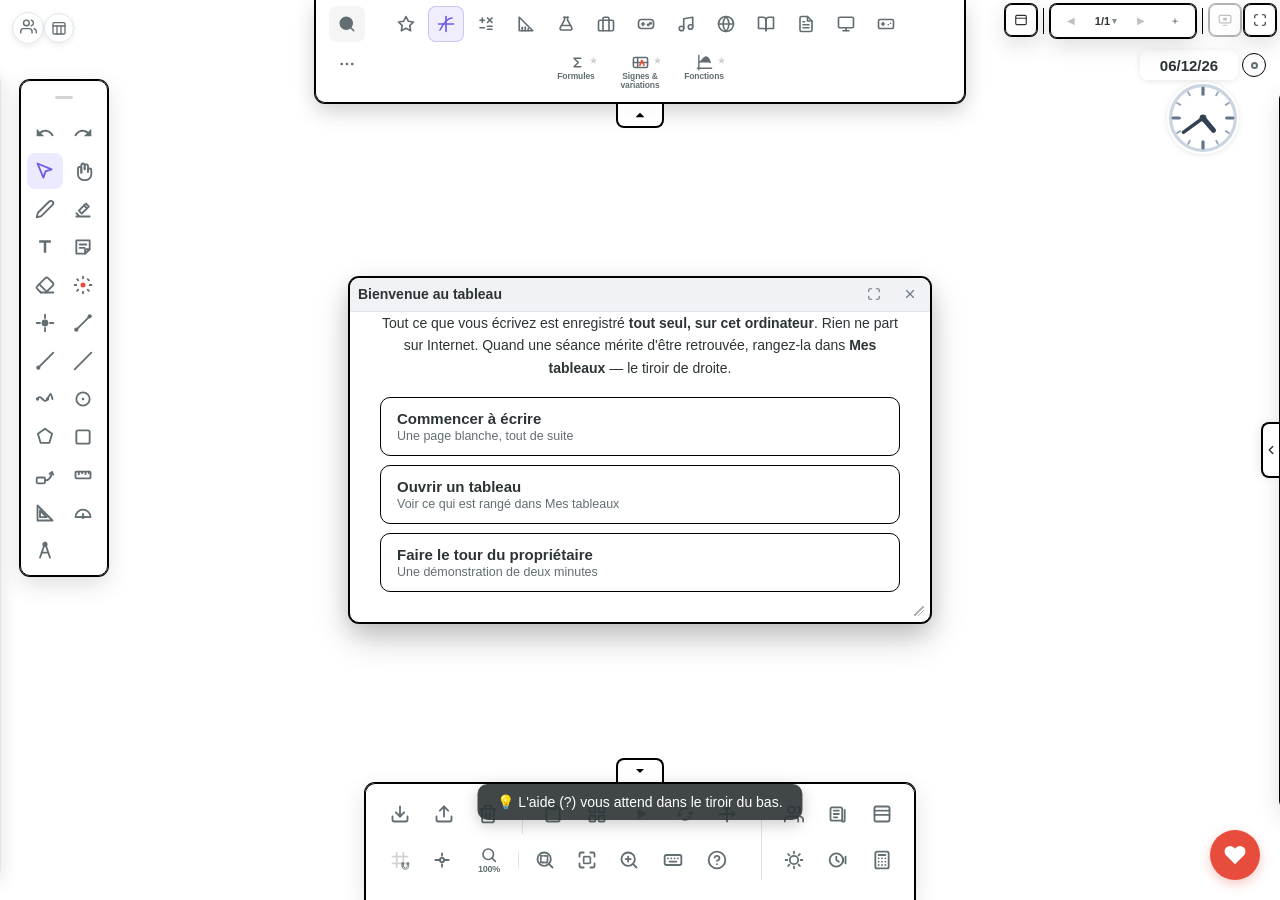
==== index.html @ 76efc984 "Ça déborde : la boîte s'élargit, les cartes rentrent, les fractions sortent de l'arc « Ça déborde, p" ====
<!DOCTYPE html>
<html lang="fr">

<head>
    <meta charset="UTF-8">
    <!-- CETTE PAGE-CI NE SE GARDE PAS EN CACHE.
         « Le lecteur de dictée a deux étages » — il ne les avait plus depuis
         des heures, mais le navigateur servait une page d'avant. Tout le
         dépôt est protégé par des numéros de version — « style.css?v=264 »,
         « script.js?v=468 » — et ces numéros sont écrits DANS CETTE PAGE.
         Gardée en cache, elle réclame les anciens fichiers : le mécanisme
         entier ne sert alors à rien, et l'on croit un correctif absent quand
         il est simplement pas encore reçu. La page se revalide donc à chaque
         ouverture ; ce qu'elle nomme, lui, se garde tant que son numéro ne
         bouge pas. -->
    <meta http-equiv="Cache-Control" content="no-cache, must-revalidate">
    <meta http-equiv="Pragma" content="no-cache">
    <meta name="viewport" content="width=device-width, initial-scale=1.0">
    <title>Au Tableau</title>

    <!-- MATHJAX N'EST PLUS CHARGÉ D'EMBLÉE. Il pèse 2,1 Mo à lui seul, sur les
         8,2 Mo du démarrage, et la plupart des séances ne composent jamais la
         moindre formule. Il se charge à la première formule rencontrée — voir
         `chargerMathJax()` dans script.js. Les polices, elles, restent
         déclarées ici : ouverte depuis un dossier, la page ne saurait pas les
         retrouver toute seule. -->
    <script src="./lib/jspdf/jspdf.umd.min.js?v=1"></script>
    <script src="./lib/pdf-lib/pdf-lib.min.js?v=1"></script>
    <script>window.jsPDF = window.jspdf.jsPDF;</script>
    <script src="./lib/pdfjs/pdf.min.js?v=1"></script>
    <script src="./lib/pdfjs/pdf.worker.embedded.js?v=1"></script>
    <script>
        window.getPdfWorkerUrl = function () {
            if (!window._pdfWorkerBlobUrl && window.PDF_WORKER_SOURCE) {
                const blob = new Blob([window.PDF_WORKER_SOURCE], { type: 'application/javascript' });
                window._pdfWorkerBlobUrl = URL.createObjectURL(blob);
            }
            return window._pdfWorkerBlobUrl;
        };
        pdfjsLib.GlobalWorkerOptions.workerSrc = window.getPdfWorkerUrl();
    </script>
    <script src="./lib/svg2pdf/svg2pdf.umd.min.js?v=1"></script>
    <script src="./lib/localforage/localforage.min.js?v=1"></script>
    <script src="./lib/qrcode/qrcode.min.js?v=1"></script>
    <script src="./lib/fonts/nunito-base64.js?v=1"></script>
    <link rel="stylesheet" href="style.css?v=264">

    <!-- S'INSTALLER, POUR OUVRIR LES PDF DEPUIS WINDOWS.
         « Comment faire pour ouvrir un PDF par défaut avec Au Tableau, ou le
         rajouter dans le contextuel sous Windows ? » Windows n'associe un type
         de fichier qu'à un programme installé : une page web n'a rien à quoi
         s'accrocher. Le manifeste en fait une application installable, et sa
         clé « file_handlers » la met dans « Ouvrir avec ». -->
    <link rel="manifest" href="manifest.webmanifest?v=1">
    <link rel="icon" type="image/png" sizes="32x32" href="icones/icone-32.png?v=1">
    <link rel="icon" type="image/png" sizes="192x192" href="icones/icone-192.png?v=1">
    <link rel="apple-touch-icon" href="icones/icone-192.png?v=1">
    <meta name="theme-color" content="#6c5ce7">
</head>

<body>
    <!-- CONTENEUR DES POST-ITS HTML FLOTTANTS -->
    <div id="html-postits-container"></div>

    <canvas id="board" class="cursor-pointer"></canvas>
    <div id="evol-studio-ui" style="display:none; position:fixed; z-index:9999;">
        <div class="preset-bar">
            <button onclick="addPreset('simple')">Évol. Simple</button>
            <button onclick="addPreset('successive')">Successives</button>
            <button onclick="addPreset('reciproque')">+ Réciproque</button>
        </div>

        <div id="step-by-step-canvas" style="display:flex; align-items:center;">
        </div>
    </div>
    <div id="text-toolbar" class="toolbar" style="display: none;">

        <!-- ==========================================================
             DEUX PORTES VISIBLES, EN PLUS DE CELLES QU'ON DEVINE

             « Je trouve que l'édition n'est pas des plus pratiques pour ce qui
             est du texte. » Mesuré : sur un bloc tenu, quinze commandes
             paraissaient, et PAS UNE ne disait comment entrer dedans. La seule
             porte était un double-clic que rien n'annonçait — et pour sortir,
             Échap, sur un tableau qui n'a pas de clavier.

             Le double-clic reste : « un double-clic pour valider sur ordi,
             c'est courant », et c'est juste — Figma, PowerPoint et Canva font
             tous cela. Ces deux boutons ne le remplacent pas, ils s'ajoutent à
             côté, exactement comme « Modifier » s'est ajouté aux vignettes de
             plugins sans leur retirer le double-clic. Au doigt, sur un TBI,
             deux tapes rapprochées ratent souvent ; et Échap n'existe pas.
             ========================================================== -->
        <button class="btn" id="tt-modifier" type="button"
            data-tooltip="Modifier ce texte (double-clic sur le bloc)"><svg viewBox="0 0 24 24" width="17"
                height="17" fill="none" stroke="currentColor" stroke-width="1.9" stroke-linecap="round"
                stroke-linejoin="round">
                <path d="M4 20.5h4.5L20 9a2.5 2.5 0 0 0-3.5-3.5L5 17v3.5z" />
                <path d="M14.5 7L17 9.5" />
            </svg><span>Modifier</span></button>
        <button class="btn" id="tt-termine" type="button"
            data-tooltip="Terminer la saisie (Échap)"><svg viewBox="0 0 24 24" width="17" height="17"
                fill="none" stroke="currentColor" stroke-width="2.2" stroke-linecap="round"
                stroke-linejoin="round">
                <polyline points="4 12.5 9.5 18 20 6.5" />
            </svg><span>Terminé</span></button>

        <!-- Rangée principale : seulement l'essentiel, le reste est dans des tiroirs -->
        <button class="btn tt-tab" data-panel="para" title="Style de paragraphe">¶</button>

        <button class="btn btn-format" data-command="bold" title="Gras"><svg
                xmlns="http://www.w3.org/2000/svg" viewBox="0 0 24 24" width="16" height="16" stroke="currentColor"
                stroke-width="2" fill="none">
                <path d="M6 4h8a4 4 0 0 1 4 4 4 4 0 0 1-4 4H6z"></path>
                <path d="M6 12h9a4 4 0 0 1 4 4 4 4 0 0 1-4 4H6z"></path>
            </svg></button>
        <button class="btn btn-format" data-command="italic" title="Italique"><svg
                xmlns="http://www.w3.org/2000/svg" viewBox="0 0 24 24" width="18" height="18" stroke="currentColor"
                stroke-width="2" fill="none">
                <line x1="19" y1="4" x2="10" y2="4"></line>
                <line x1="14" y1="20" x2="5" y2="20"></line>
                <line x1="15" y1="4" x2="9" y2="20"></line>
            </svg></button>
        <button class="btn btn-format" data-command="underline" title="Souligné"><svg
                xmlns="http://www.w3.org/2000/svg" viewBox="0 0 24 24" width="18" height="18" stroke="currentColor"
                stroke-width="2" fill="none">
                <path d="M6 3v7a6 6 0 0 0 6 6 6 6 0 0 0 6-6V3"></path>
                <line x1="4" y1="21" x2="20" y2="21"></line>
            </svg></button>

        <button class="btn tt-tab" data-panel="list" title="Listes"><svg xmlns="http://www.w3.org/2000/svg"
                viewBox="0 0 24 24" width="16" height="16" stroke="currentColor" stroke-width="2" fill="none"
                stroke-linecap="round">
                <circle cx="4" cy="6" r="1.4" fill="currentColor" stroke="none"></circle>
                <circle cx="4" cy="12" r="1.4" fill="currentColor" stroke="none"></circle>
                <circle cx="4" cy="18" r="1.4" fill="currentColor" stroke="none"></circle>
                <line x1="9" y1="6" x2="21" y2="6"></line>
                <line x1="9" y1="12" x2="21" y2="12"></line>
                <line x1="9" y1="18" x2="21" y2="18"></line>
            </svg></button>

        <button class="btn tt-tab" data-panel="align" title="Alignement"><svg xmlns="http://www.w3.org/2000/svg"
                viewBox="0 0 24 24" width="16" height="16" stroke="currentColor" stroke-width="2" fill="none">
                <line x1="17" y1="10" x2="3" y2="10"></line>
                <line x1="21" y1="6" x2="3" y2="6"></line>
                <line x1="21" y1="14" x2="3" y2="14"></line>
                <line x1="17" y1="18" x2="3" y2="18"></line>
            </svg></button>

        <button class="btn tt-tab" data-panel="symb" title="Symboles : × ÷ ≠ ≤ « » …">Ω</button>

        <button class="btn tt-tab" data-panel="size" title="Taille, police, interligne">A<span
                class="tt-size-badge" id="text-size-display">24</span></button>

        <button class="btn tt-tab tt-tab-color" data-panel="color" title="Couleur"><span id="tt-color-dot"></span></button>

        <!-- OÙ VIT CETTE BARRE. « C'est super pénible d'avoir la barre de style
             qui suit le texte, et ça manque de cohérence avec le reste. » Elle
             se pose donc dans la barre du haut, avec tous les autres réglages,
             et ce bouton la rend au texte pour qui préférait l'avoir sous la
             main. Le choix est retenu d'une séance à l'autre. -->
        <button class="btn" id="tt-ancrer" title="Rendre la barre au texte : elle le suivra"><svg
                xmlns="http://www.w3.org/2000/svg" viewBox="0 0 24 24" width="17" height="17" fill="none"
                stroke="currentColor" stroke-width="2" stroke-linecap="round" stroke-linejoin="round"
                id="tt-ancrer-icone">
                <rect x="3" y="3" width="18" height="5" rx="1.5" />
                <path d="M12 12v8M9 17l3 3 3-3" />
            </svg></button>

        <!-- Tiroirs -->
        <div class="tt-panel" data-panel="para">
            <button class="btn tt-wide" data-block="p">Corps</button>
            <button class="btn tt-wide" data-block="h1" style="font-size:17px; font-weight:bold;">Titre</button>
            <button class="btn tt-wide" data-block="h2" style="font-size:14px; font-weight:bold;">Sous-titre</button>
        </div>

        <div class="tt-panel" data-panel="list">
            <button class="btn btn-list tt-wide" data-list="insertUnorderedList">• Puces</button>
            <button class="btn btn-list tt-wide" data-list="insertOrderedList">1. Numéros</button>
        </div>

        <div class="tt-panel" data-panel="align">
            <button class="btn btn-align" data-align="left" title="À gauche"><svg
                    xmlns="http://www.w3.org/2000/svg" viewBox="0 0 24 24" width="18" height="18" stroke="currentColor"
                    stroke-width="2" fill="none">
                    <line x1="17" y1="10" x2="3" y2="10"></line>
                    <line x1="21" y1="6" x2="3" y2="6"></line>
                    <line x1="21" y1="14" x2="3" y2="14"></line>
                    <line x1="17" y1="18" x2="3" y2="18"></line>
                </svg></button>
            <button class="btn btn-align" data-align="center" title="Centrer"><svg
                    xmlns="http://www.w3.org/2000/svg" viewBox="0 0 24 24" width="18" height="18" stroke="currentColor"
                    stroke-width="2" fill="none">
                    <line x1="18" y1="10" x2="6" y2="10"></line>
                    <line x1="21" y1="6" x2="3" y2="6"></line>
                    <line x1="21" y1="14" x2="3" y2="14"></line>
                    <line x1="18" y1="18" x2="6" y2="18"></line>
                </svg></button>
            <button class="btn btn-align" data-align="right" title="À droite"><svg
                    xmlns="http://www.w3.org/2000/svg" viewBox="0 0 24 24" width="18" height="18" stroke="currentColor"
                    stroke-width="2" fill="none">
                    <line x1="21" y1="10" x2="7" y2="10"></line>
                    <line x1="21" y1="6" x2="3" y2="6"></line>
                    <line x1="21" y1="14" x2="3" y2="14"></line>
                    <line x1="21" y1="18" x2="7" y2="18"></line>
                </svg></button>
            <!-- JUSTIFIER. « Il faut utiliser celle du haut, en rajoutant la
                 justification. » Les trois alignements existaient ; le
                 quatrième, celui qui donne un bloc à bords droits, manquait.
                 Il ne tire que les lignes qui se replient : la dernière ligne
                 d'un paragraphe reste ferrée à gauche, comme dans un livre. -->
            <button class="btn btn-align" data-align="justify" title="Justifier"><svg
                    xmlns="http://www.w3.org/2000/svg" viewBox="0 0 24 24" width="18" height="18" stroke="currentColor"
                    stroke-width="2" fill="none">
                    <line x1="21" y1="6" x2="3" y2="6"></line>
                    <line x1="21" y1="10" x2="3" y2="10"></line>
                    <line x1="21" y1="14" x2="3" y2="14"></line>
                    <line x1="15" y1="18" x2="3" y2="18"></line>
                </svg></button>
            <button class="btn" id="btn-text-snap" title="Aimant : aligner sur la grille">🧲</button>
        </div>

        <!-- Les caractères que le clavier ne donne pas : le vrai signe « fois »
             (×, et non la lettre x ni l'astérisque) et le vrai « divisé » (÷),
             puis ce qui revient tous les jours en français et en maths. -->
        <div class="tt-panel tt-symboles" data-panel="symb">
            <div class="tt-symb-titre">Calcul</div>
            <div class="tt-symb-grille">
                <button class="btn tt-symb" data-symbole="×" title="Multiplié">×</button>
                <button class="btn tt-symb" data-symbole="÷" title="Divisé">÷</button>
                <button class="btn tt-symb" data-symbole="±" title="Plus ou moins">±</button>
                <button class="btn tt-symb" data-symbole="≠" title="Différent de">≠</button>
                <button class="btn tt-symb" data-symbole="≈" title="Environ égal">≈</button>
                <button class="btn tt-symb" data-symbole="≤" title="Inférieur ou égal">≤</button>
                <button class="btn tt-symb" data-symbole="≥" title="Supérieur ou égal">≥</button>
                <button class="btn tt-symb" data-symbole="°" title="Degré">°</button>
                <button class="btn tt-symb" data-symbole="²" title="Au carré">²</button>
                <button class="btn tt-symb" data-symbole="³" title="Au cube">³</button>
                <button class="btn tt-symb" data-symbole="½" title="Un demi">½</button>
                <button class="btn tt-symb" data-symbole="¼" title="Un quart">¼</button>
                <button class="btn tt-symb" data-symbole="¾" title="Trois quarts">¾</button>
                <button class="btn tt-symb" data-symbole="√" title="Racine carrée">√</button>
                <button class="btn tt-symb" data-symbole="π" title="Pi">π</button>
                <button class="btn tt-symb" data-symbole="∞" title="Infini">∞</button>
                <button class="btn tt-symb" data-symbole="∈" title="Appartient à">∈</button>
                <!-- « Il manque le symbole n'appartient pas dans les caractères
                     spéciaux. » Il était le seul de la grille à n'avoir pas son
                     contraire : ≠ répond à =, ≤ et ≥ se font face, et ∈ restait
                     seul. Barré, il se tape encore moins qu'il ne s'écrit. -->
                <button class="btn tt-symb" data-symbole="∉" title="N'appartient pas">∉</button>
                <!-- LES ENSEMBLES AU COMPLET, puisqu'on y est. L'inclusion et
                     l'union arrivent au lycée, l'appartenance et les ensembles
                     de nombres dès la sixième — mais le tiroir sert aux deux,
                     et un symbole absent est un symbole qu'on va chercher
                     ailleurs. ⊄ accompagne ⊂ comme ∉ accompagne ∈. -->
                <button class="btn tt-symb" data-symbole="⊂" title="Inclus dans">⊂</button>
                <button class="btn tt-symb" data-symbole="⊄" title="N'est pas inclus dans">⊄</button>
                <button class="btn tt-symb" data-symbole="∪" title="Union">∪</button>
                <button class="btn tt-symb" data-symbole="∩" title="Intersection">∩</button>
                <button class="btn tt-symb" data-symbole="∅" title="Ensemble vide">∅</button>
                <button class="btn tt-symb" data-symbole="ℕ" title="Entiers naturels">ℕ</button>
                <button class="btn tt-symb" data-symbole="ℤ" title="Entiers relatifs">ℤ</button>
                <button class="btn tt-symb" data-symbole="𝔻" title="Nombres décimaux">𝔻</button>
                <button class="btn tt-symb" data-symbole="ℚ" title="Nombres rationnels">ℚ</button>
                <button class="btn tt-symb" data-symbole="ℝ" title="Nombres réels">ℝ</button>
                <button class="btn tt-symb" data-symbole="→" title="Flèche">→</button>
                <button class="btn tt-symb" data-symbole="⇒" title="Implique">⇒</button>
            </div>
            <div class="tt-symb-titre">Français</div>
            <div class="tt-symb-grille">
                <button class="btn tt-symb" data-symbole="«&nbsp;" title="Guillemet ouvrant">«</button>
                <button class="btn tt-symb" data-symbole="&nbsp;»" title="Guillemet fermant">»</button>
                <button class="btn tt-symb" data-symbole="…" title="Points de suspension">…</button>
                <button class="btn tt-symb" data-symbole="—" title="Tiret cadratin">—</button>
                <button class="btn tt-symb" data-symbole="’" title="Apostrophe courbe">’</button>
                <button class="btn tt-symb" data-symbole="œ" title="e dans l'o">œ</button>
                <button class="btn tt-symb" data-symbole="Œ" title="E dans l'O">Œ</button>
                <button class="btn tt-symb" data-symbole="æ" title="e dans l'a">æ</button>
                <button class="btn tt-symb" data-symbole="É" title="E accent aigu">É</button>
                <button class="btn tt-symb" data-symbole="È" title="E accent grave">È</button>
                <button class="btn tt-symb" data-symbole="Ê" title="E accent circonflexe">Ê</button>
                <button class="btn tt-symb" data-symbole="À" title="A accent grave">À</button>
                <button class="btn tt-symb" data-symbole="Ù" title="U accent grave">Ù</button>
                <button class="btn tt-symb" data-symbole="Ç" title="C cédille">Ç</button>
                <button class="btn tt-symb" data-symbole="€" title="Euro">€</button>
                <button class="btn tt-symb" data-symbole="✓" title="Juste">✓</button>
                <button class="btn tt-symb" data-symbole="✗" title="Faux">✗</button>
                <button class="btn tt-symb" data-symbole="•" title="Puce">•</button>
                <button class="btn tt-symb" data-symbole="★" title="Étoile">★</button>
                <button class="btn tt-symb" data-symbole="☞" title="Attention">☞</button>
            </div>
        </div>

        <div class="tt-panel" data-panel="size">
            <!-- LA TAILLE NE SE RÈGLE JAMAIS À DEUX ENDROITS À LA FOIS. Sur un
                 bloc posé, c'est la réglette de la barre de style qui la
                 porte — un seul geste, sans ouvrir de tiroir —, et cette
                 rangée-ci s'efface ; pendant la frappe, c'est l'inverse, la
                 réglette s'en va et cette rangée reste. Voir « ctx-bloc » et
                 « ctx-saisie » dans style.css. -->
            <!-- DES RÉGLETTES, ET LA VALEUR ÉDITABLE À CÔTÉ. « J'aimerais
                 bien des sliders avec à côté la valeur qu'on peut éditer. »
                 Les deux « − » et « + » demandaient un clic par point : passer
                 de 24 à 60 en faisait trente-six. La réglette couvre la course
                 d'un geste, et le nombre reçoit la valeur exacte — y compris
                 au-delà de la course, ce qu'aucune réglette ne permet. -->
            <div class="tt-row tt-row-taille"><span class="tt-label">Taille</span>
                <input type="range" class="tt-reglette" id="tt-taille" min="6" max="120" step="1"
                    value="24" aria-label="Taille du texte">
                <input type="number" class="slider-num" id="text-size-display-2" min="4" max="400"
                    step="1" value="24" title="Taille du texte, en points"
                    aria-label="Taille du texte, en points">
            </div>
            <div class="tt-row"><span class="tt-label">Interligne</span>
                <input type="range" class="tt-reglette" id="tt-interligne" min="10" max="150" step="1"
                    value="29" aria-label="Interligne">
                <input type="number" class="slider-num" id="text-lh-display" min="10" max="150"
                    step="1" value="29" title="Interligne, en points" aria-label="Interligne">
            </div>
            <!-- LES POLICES SE MONTRENT. Un seul bouton « Aa » faisait défiler
                 les quatre à l'aveugle : rien ne disait qu'il y avait une
                 chasse fixe — celle qui aligne les chiffres en colonnes d'une
                 ligne à l'autre. Chaque police porte donc son nom, écrit dans
                 sa propre lettre, et celle qui sert est marquée. La famille
                 vit dans « data-police » et nulle part ailleurs : le script
                 en habille le bouton au démarrage. -->
            <div class="tt-row"><span class="tt-label">Police</span></div>
            <div class="tt-polices">
                <button class="btn tt-police" data-police="sans-serif">Bâton</button>
                <button class="btn tt-police" data-police="serif">Livre</button>
                <button class="btn tt-police" data-police="monospace"
                    data-tooltip="Chasse fixe : les chiffres s'alignent d'une ligne à l'autre">Chasse fixe</button>
                <button class="btn tt-police" data-police="'Comic Sans MS', cursive">Comic</button>
            </div>
        </div>

        <div class="tt-panel" data-panel="color">
            <!-- LE CHAMP RESTE VISIBLE POUR LE NAVIGATEUR. « Le multicolore est sur la
                 gauche » : caché par un « display: none », il n'avait plus de boîte,
                 et le navigateur posait son nuancier à l'origine de la fenêtre. Il
                 est déplacé DANS la roulette par « construireLesCouleursDuTexte »,
                 où la feuille de style l'étale, transparent, sur toute la pastille. -->
            <input type="color" id="text-color-picker" title="Couleur">
        </div>
    </div>
    </div>

    <!-- PAS DE « Tapez ici ». Le curseur qui clignote suffit a dire ou l'on
         ecrit, et sur un polycopie ce texte fantome se posait en travers de
         la page, parfois enorme quand on avait zoome. -->
    <div id="wysiwyg-text" contenteditable="true" spellcheck="false"></div>

    <!-- Barre du document : elle se pose SOUS le cadre de l'image ou du PDF
         sélectionné et le suit. Elle sépare les deux gestes qui se marchent
         dessus : régler le cadre, ou faire coulisser la page à l'intérieur.
         Les flèches n'apparaissent que pour un PDF feuilletable. -->
    <!-- La barre du document est un meuble à part : « bar-document », plus
         bas. Elle avait fusionné avec la barre de style, et choisir le crayon
         pendant qu'on tenait un polycopié y déversait tous les réglages du
         crayon par-dessus les pages, le plein écran et le découpage. Deux
         meubles, deux propos — et celui du document seul se met debout. -->

    <!-- Le volet du document : les pages en vignettes, et la recherche dans
         leur texte. Les deux répondent à la même question — « où est-ce ? » —
         alors ils partagent une liste : chercher ne fait que la filtrer. -->
    <div id="doc-volet">
        <div class="dv-tete">
            <strong id="dv-nom">Document</strong>
            <button id="dv-fermer" data-tooltip="Fermer le volet">✕</button>
        </div>
        <input type="search" id="dv-chercher" placeholder="Chercher dans le document…">
        <!-- LES REGLAGES DE LA PAGE VIVENT ICI, et non plus dans la barre.
             Ils s'y trouvaient tous en meme temps, sans un mot pour les
             nommer : dix-sept commandes pour un document, dont on n'en touche
             que quatre en cours. Ici ils ont leur nom, et la barre respire. -->
        <div id="dv-reglages">
            <div class="dv-titre">Réglages de la page</div>
            <button class="dv-reglage" id="dv-rogner">
                <svg viewBox="0 0 24 24" width="16" height="16" fill="none" stroke="currentColor" stroke-width="2"
                    stroke-linecap="round">
                    <path d="M6 2v14a2 2 0 0 0 2 2h14" />
                    <path d="M2 6h14a2 2 0 0 1 2 2v14" />
                </svg><span>Rogner la page</span></button>
            <button class="dv-reglage" id="dv-entiere">
                <svg viewBox="0 0 24 24" width="16" height="16" fill="none" stroke="currentColor" stroke-width="2"
                    stroke-linecap="round" stroke-linejoin="round">
                    <rect x="4" y="4" width="16" height="16" rx="2" />
                    <path d="M9 9L4 4M15 9l5-5M9 15l-5 5M15 15l5 5" />
                </svg><span>Montrer la page entière</span></button>
            <button class="dv-reglage" id="dv-proportions">
                <svg viewBox="0 0 24 24" width="16" height="16" fill="none" stroke="currentColor" stroke-width="2"
                    stroke-linecap="round" stroke-linejoin="round">
                    <rect x="3" y="5.5" width="18" height="13" rx="2" />
                    <path d="M8.5 15.5l7-5" />
                    <path d="M12.6 10.5h2.9v2.9" /><path d="M11.4 15.5H8.5v-2.9" />
                </svg><span>Garder les proportions</span></button>
            <button class="dv-reglage" id="dv-grille">
                <svg viewBox="0 0 24 24" width="16" height="16" fill="none" stroke="currentColor" stroke-width="1.6">
                    <path d="M2 8h20M2 16h20M8 2v20M16 2v20" opacity="0.55" />
                    <rect x="6.5" y="6.5" width="11" height="11" rx="1.5" fill="currentColor" fill-opacity="0.18"
                        stroke-width="1.8" />
                </svg><span>Passer sous le quadrillage</span></button>
            <!-- LA PILE ET L'OPACITÉ ARRIVENT DE LA BARRE DE STYLE. Un document
                 tenu faisait paraître TROIS barres empilées par-dessus la page :
                 la sienne, celle du style, et le menu de l'objet. Celle du style
                 ne portait plus, pour lui, que la pile, l'opacité et le
                 presse-papiers ; elle s'efface, et ce qui sert vraiment est ici,
                 avec un nom, dans la fiche de la page. -->
            <button class="dv-reglage" id="dv-devant">
                <svg viewBox="0 0 24 24" width="16" height="16" fill="none" stroke="currentColor" stroke-width="1.8"
                    stroke-linecap="round" stroke-linejoin="round">
                    <rect x="3" y="9" width="12" height="12" rx="2" opacity="0.45" />
                    <rect x="9" y="3" width="12" height="12" rx="2" fill="currentColor" fill-opacity="0.18" />
                </svg><span>Mettre devant</span></button>
            <button class="dv-reglage" id="dv-derriere">
                <svg viewBox="0 0 24 24" width="16" height="16" fill="none" stroke="currentColor" stroke-width="1.8"
                    stroke-linecap="round" stroke-linejoin="round">
                    <rect x="9" y="3" width="12" height="12" rx="2" opacity="0.45" />
                    <rect x="3" y="9" width="12" height="12" rx="2" fill="currentColor" fill-opacity="0.18" />
                </svg><span>Mettre derrière</span></button>
            <label class="dv-reglage dv-curseur" id="dv-opacite-boite">
                <svg viewBox="0 0 24 24" width="16" height="16" fill="none" stroke="currentColor" stroke-width="1.8">
                    <circle cx="12" cy="12" r="9" />
                    <path d="M12 3a9 9 0 0 0 0 18z" fill="currentColor" fill-opacity="0.35" stroke="none" />
                </svg><span>Opacité</span>
                <input type="range" id="dv-opacite" min="0.1" max="1" step="0.05" value="1"
                    data-tooltip="Rendre la page transparente pour écrire par-dessus">
            </label>
        </div>
        <div id="dv-etat"></div>
        <div id="dv-liste"></div>
    </div>

    <div id="quick-edit-menu">
        <!-- LES GESTES DE L'OUTIL QUI A FAIT L'OBJET. Une grille de Tableau
             Studio se règle ici — une ligne de plus, une colonne de moins, la
             couleur des traits — au lieu de rouvrir une fenêtre plein écran
             pour changer une seule chose, devant la classe. Rempli à la
             sélection, vide le reste du temps. -->
        <!-- Son pendant : voir la barre du document. Celle-ci agit sur l'objet
             en tant qu'objet, quel qu'il soit.
             SANS SON NOM. « Pourquoi la barre écrit "l'objet" ? Ça n'a pas
             d'intérêt. » Les deux mots avaient été mis pour dire laquelle des
             deux barres fait quoi quand elles paraissent ensemble — mais il
             suffit que l'UNE se nomme : celle du document le dit, et celle-ci
             est l'autre. Sur un segment, où l'autre barre n'existe pas, il n'y
             avait rien à distinguer du tout. -->
        <div id="quick-plugin-actions"></div>
        <button class="btn-quick" id="btn-quick-lock" title="Verrouiller la position et l'édition">
            <svg xmlns="http://www.w3.org/2000/svg" id="icon-quick-lock" viewBox="0 0 24 24" fill="none"
                stroke="currentColor" stroke-width="2" stroke-linecap="round" stroke-linejoin="round">
                <rect x="3" y="11" width="18" height="11" rx="2" ry="2" />
                <path d="M7 11V7a5 5 0 0 1 9.9-1" />
            </svg>
        </button>



        <button class="btn-quick" id="btn-quick-duplicate" title="Dupliquer (Ctrl+D)">
            <svg xmlns="http://www.w3.org/2000/svg" viewBox="0 0 24 24" fill="none" stroke="currentColor"
                stroke-width="2" stroke-linecap="round" stroke-linejoin="round">
                <rect x="9" y="9" width="13" height="13" rx="2" ry="2" />
                <path d="M5 15H4a2 2 0 0 1-2-2V4a2 2 0 0 1 2-2h9a2 2 0 0 1 2 2v1" />
            </svg>
        </button>

        <div style="width: 1px; height: 16px; background: #dfe6e9; margin: 0 2px;"></div>

        <!-- TOURNER ET RETOURNER. Trois gestes qu'on refait vingt fois dans
             une séance : redresser une photo prise de travers, mettre une
             figure dans l'autre sens, et — en géométrie — construire le
             symétrique d'un tracé, qui est ici EXACT, puisque ce sont les
             points eux-mêmes qui se reflètent. -->
        <button class="btn-quick" id="btn-quick-rotate" title="Tourner d'un quart de tour (Maj : dans l'autre sens)">
            <svg xmlns="http://www.w3.org/2000/svg" viewBox="0 0 24 24" fill="none" stroke="currentColor"
                stroke-width="2" stroke-linecap="round" stroke-linejoin="round">
                <path d="M4 13a8 8 0 1 0 3-6.2" />
                <path d="M4 4v4h4" />
            </svg>
        </button>

        <button class="btn-quick" id="btn-quick-flip-h" title="Retourner de gauche à droite">
            <svg xmlns="http://www.w3.org/2000/svg" viewBox="0 0 24 24" fill="none" stroke="currentColor"
                stroke-width="2" stroke-linecap="round" stroke-linejoin="round">
                <path d="M12 3v18" stroke-dasharray="3 3" />
                <path d="M9 7L4 12l5 5z" />
                <path d="M15 7l5 5-5 5z" />
            </svg>
        </button>

        <button class="btn-quick" id="btn-quick-flip-v" title="Retourner de haut en bas">
            <svg xmlns="http://www.w3.org/2000/svg" viewBox="0 0 24 24" fill="none" stroke="currentColor"
                stroke-width="2" stroke-linecap="round" stroke-linejoin="round">
                <path d="M3 12h18" stroke-dasharray="3 3" />
                <path d="M7 9L12 4l5 5z" />
                <path d="M7 15l5 5 5-5z" />
            </svg>
        </button>

        <!-- UN LIEN SUR UNE FORME. « L'outil Texte ne permet pas de créer des
             liens cliquables. Pouvoir insérer un lien sur un texte ou sur une
             forme, ça pourrait être sympa. » Une adresse ÉCRITE se cliquait
             déjà ; un rectangle, une image, un tampon, non — et c'est
             pourtant ce qu'on entoure au tableau pour dire « allez voir là ».
             L'objet porte alors une petite chaîne à son coin. -->
        <button class="btn-quick" id="btn-quick-lien" title="Poser un lien sur cet objet">
            <svg xmlns="http://www.w3.org/2000/svg" viewBox="0 0 24 24" fill="none" stroke="currentColor"
                stroke-width="2" stroke-linecap="round" stroke-linejoin="round">
                <path d="M10 13a5 5 0 0 0 7.5.5l3-3a5 5 0 0 0-7-7l-1.7 1.7" />
                <path d="M14 11a5 5 0 0 0-7.5-.5l-3 3a5 5 0 0 0 7 7l1.7-1.7" />
            </svg>
        </button>

        <div style="width: 1px; height: 16px; background: #dfe6e9; margin: 0 2px;"></div>

        <button class="btn-quick danger" id="btn-quick-delete" title="Supprimer">
            <svg xmlns="http://www.w3.org/2000/svg" viewBox="0 0 24 24" fill="none" stroke="currentColor"
                stroke-width="2" stroke-linecap="round" stroke-linejoin="round">
                <path d="M3 6h18" />
                <path d="M19 6v14a2 2 0 0 1-2 2H7a2 2 0 0 1-2-2V6m3 0V4a2 2 0 0 1 2-2h4a2 2 0 0 1 2 2v2" />
            </svg>
        </button>
    </div>

    <!-- Rideau : masque une partie du tableau, on fait glisser les poignées
         pour révéler au fur et à mesure. Spot : éclaire une seule zone. -->
    <div id="rideau" hidden>
        <div class="rideau-poignee" data-bord="haut"></div>
        <div class="rideau-poignee" data-bord="bas"></div>
        <div class="rideau-poignee" data-bord="gauche"></div>
        <div class="rideau-poignee" data-bord="droite"></div>
    </div>
    <div id="spot-calque" hidden><div id="spot-trou"></div></div>
    <!-- SUIVRE LA PAGE, OU RESTER À L'ÉCRAN.
         « Une icône pour ne montrer qu'une partie du PDF, pratique pour un
         exercice. » Le rideau le faisait déjà — mais il masque l'ÉCRAN : dès
         qu'on déplace la page ou qu'on zoome, le cache est à côté de ce qu'il
         cachait. Ce n'était donc pas un bouton à ajouter aux barres, c'était
         cet outil-ci à rendre solidaire de la page.
         L'INTERRUPTEUR VIT AVEC LE RIDEAU, à côté de sa croix : il ne paraît
         que quand un cache est posé, et les barres ne gagnent pas un pixel. -->
    <button id="masque-accrocher" data-tooltip="Le cache reste à l'écran : le tableau glisse dessous">
        <svg xmlns="http://www.w3.org/2000/svg" viewBox="0 0 24 24" width="20" height="20" fill="none"
            stroke="currentColor" stroke-width="2.2" stroke-linecap="round" stroke-linejoin="round">
            <path d="M5 4h14v16H5z" opacity="0.45" />
            <path d="M9 9h6v6H9z" fill="currentColor" stroke="none" opacity="0.85" />
            <path d="M12 2v2M12 20v2" />
        </svg>
    </button>
    <button id="masque-fermer" title="Fermer le rideau / le projecteur (Échap)">
        <svg xmlns="http://www.w3.org/2000/svg" viewBox="0 0 24 24" width="22" height="22" fill="none"
            stroke="currentColor" stroke-width="2.4" stroke-linecap="round">
            <path d="M18 6L6 18M6 6l12 12" />
        </svg>
    </button>

    <!-- Astuce du jour : une par jour au démarrage, retrouvable dans l'aide -->
    <div id="astuce-modal" class="modal-backdrop" style="display:none;">
        <div class="modal-box" style="max-width: 460px;">
            <h3 class="modal-title" style="color:#6c5ce7;">💡 <span id="astuce-titre"></span></h3>
            <div class="modal-text" id="astuce-texte" style="line-height:1.6;"></div>
            <div style="display:flex; align-items:center; justify-content:space-between; gap:10px; margin-top:18px;">
                <span id="astuce-compte" style="font-size:12px; color:#b2bec3;"></span>
                <div style="display:flex; gap:8px;">
                    <button class="btn-action secondary" onclick="montrerAstuce(false, 1)">Astuce suivante</button>
                    <button class="btn-action primary" style="background:#6c5ce7;" onclick="fermerAstuce()">J'ai compris</button>
                </div>
            </div>
            <div style="margin-top:12px; text-align:center;">
                <button class="rp-choix" style="display:inline-block; width:auto; font-size:12px; color:#b2bec3;"
                    onclick="basculerAstuces(); fermerAstuce();">Ne plus afficher au démarrage</button>
            </div>
        </div>
    </div>

    <div id="toast-container"></div>
    <!-- LE RAIL DE LA PROJECTION.
         « Je suis toujours chagriné par la place que ça prend pour le pdf et la
         découpe et la barre d'outils et les tiroirs » — « non, c'est surtout
         quand le PDF est en plein écran ». Mesuré : les bulles, le tiroir des
         morceaux et la barre du document s'empilaient en bas au milieu, deux
         cent quarante-quatre pixels posés sur les derniers exercices.
         Le rail n'est pas un meuble de plus : la barre du document s'y dresse
         (voir « placerLaBarreDuDocument »). Il ne reste ici que ce qu'elle n'a
         pas — l'onglet des morceaux avec son rond, le choix du bord, et
         l'effacement. -->
    <div id="rail-bord" hidden>
        <!-- « Quand on coupe des morceaux l'icône tiroir a un petit rond avec le
             nombre de morceaux. » Ce rond est ce qui rend l'effacement sûr : il
             est le seul témoin de ce qui attend, et il remplace les bulles. -->
        <button id="rail-morceaux" class="rail-btn" hidden
            data-tooltip="Les morceaux découpés">✂<span id="rail-rond" class="rail-rond">0</span></button>
        <!-- L'ONGLET DES OUTILS. « Et si on veut retrouver les tiroirs et la
             barre d'outils ? » Le quai où la barre se range en projetant vivait
             au coin bas gauche, sur la page : quatre-vingt-seize pixels sur
             soixante-quatre, et une porte qu'on allait chercher ailleurs que là
             où l'on regarde. La porte est ici, dans le rail. -->
        <!-- « L'icône montrer les outils au-dessus de la page n'est pas
             clair. » Un « ⊞ » ne dit rien : c'est un carré divisé, il vaut
             pour une grille, un tableau, un ajout. Ce bouton fait paraître la
             BARRE DES OUTILS par-dessus la page — on dessine donc la barre
             elle-même, une rangée de pastilles, et on écrit le mot dessous.
             Le rail fait soixante-douze pixels : le mot y tient. -->
        <button id="rail-outils" class="rail-btn rail-avec-mot"
            data-tooltip="Montrer la barre des outils par-dessus la page">
            <svg viewBox="0 0 24 24" width="20" height="20" fill="none" stroke="currentColor"
                 stroke-width="1.8" stroke-linecap="round" stroke-linejoin="round" aria-hidden="true">
                <rect x="2.5" y="6" width="19" height="9" rx="2.5" />
                <circle cx="7" cy="10.5" r="1.4" fill="currentColor" stroke="none" />
                <circle cx="12" cy="10.5" r="1.4" fill="currentColor" stroke="none" />
                <circle cx="17" cy="10.5" r="1.4" fill="currentColor" stroke="none" />
            </svg>
            <span class="rail-mot">Outils</span></button>
        <div class="rail-pied">
            <!-- Le bon bord dépend de la salle et de la main qui écrit : aucune
                 valeur par défaut ne peut le savoir. Le choix est retenu. -->
            <button id="rail-cote" class="rail-btn rail-petit"
                data-tooltip="Changer le rail de bord">⇄</button>
            <button id="rail-effacer" class="rail-btn rail-petit"
                data-tooltip="Cacher le rail">⇥</button>
        </div>
    </div>
    <!-- CE QU'IL RESTE QUAND ON L'EFFACE : dix pixels, et le rond s'il y a des
         morceaux. Sans ce rond, découper puis effacer perdrait les bouts sans
         rien dire. -->
    <button id="rail-poignee" hidden aria-label="Rendre le rail"
        data-tooltip="Rendre le rail"><span id="rail-poignee-rond" class="rail-rond" hidden>0</span></button>
    <!-- LA DATE, RÉDUITE À ELLE-MÊME. Elle traînait cinq boutons derrière elle
         (poignée, couleur, deux tailles, roue) pour un simple bandeau de date :
         c'était lourd, et la couleur comme la taille se règlent déjà dans la
         barre de style dès qu'on clique dans le titre. Il ne reste que la
         pastille. On la déplace en la tirant, on ouvre ses réglages d'un
         double-clic — et au doigt, où le double-clic est incommode, une roue
         apparaît. -->
    <!-- LA BANDE DU LECTEUR. Elle ne s'ouvre que sur demande, et elle rend le
         tableau exactement comme elle l'a trouvé quand on la referme. -->
    <!-- LE TIROIR À MORCEAUX. Un bout découpé se posait aussitôt sur le
         tableau, à côté du document : sur une page pleine, il tombait sur ce
         qui s'y trouvait déjà. On les range ici en découpant, et on les sort
         un par un là où on les veut — découper et placer sont deux gestes,
         qui n'ont pas à se faire en même temps. -->
    <!-- LE TIROIR NE MONTRE QUE CE QU'ON VIENT Y CHERCHER.
         « Quand je découpe un pdf, ça se met dans une barre qui cache un bout
         du pdf. » Mesuré : huit cent quatre-vingt-trois pixels de large sur
         quatre-vingt-huit, huit boutons et vingt-cinq mots, posés au milieu du
         bas de l'écran — c'est-à-dire sur la page. Or on ne vient ici que pour
         UNE chose : prendre un morceau et le porter sur le tableau.
         La pagination du tableau et la phrase qui annonce la pose passent donc
         sur une seconde ligne, qui ne paraît que si on la demande. -->
    <div id="bande-morceaux" role="group" aria-label="Morceaux découpés" hidden>
      <div class="bm-ligne">
        <button class="bm-poignee" id="bm-poignee"
            data-tooltip="Déplacer le tiroir — double-clic pour le remettre en place">⠿</button>
        <!-- LE TIROIR DIT CE QU'IL ATTEND. « ✂ 3 » ne disait rien : on
             découpait, les vignettes arrivaient, et l'on restait devant sans
             savoir quoi en faire. Il porte donc le mot.
             LA PHRASE DU GESTE, ELLE, SE DISAIT DEUX FOIS : la bulle qui
             paraît au découpage annonce déjà « glissez-le où vous le voulez »,
             au moment même où l'on vient de découper — et chaque vignette le
             redit sous le doigt. La ligne du tiroir, elle, restait là pour
             toujours, large de cent soixante-dix pixels posés sur la page. -->
        <span class="bm-titre">✂ <b id="bm-compte">0</b> <span id="bm-mot">morceaux</span></span>
        <div class="bm-rail" id="bm-rail"></div>
        <!-- LA PAGE DU TABLEAU, DEPUIS LE TIROIR. On découpe un poly sur la
             page 1 et l'on veut coller les exercices sur la page 2 : sans
             cela il fallait aller chercher la pagination dans le tiroir du
             bas, en espérant que les morceaux survivent au voyage. Ils le
             font — le tiroir n'appartient à aucune page — mais encore
             fallait-il oser. -->
        <!-- UN SEUL BOUTON QUI POSE.
             « J'aime pas les trois boutons poser, je suis perdu. » Ils étaient
             trois à commencer par le même verbe. Les séparer en groupes titrés
             n'avait pas suffi : il restait trois choses à lire avant d'oser
             cliquer, là où le tiroir n'a qu'un geste à proposer.
             « TOUT POSER SUR UNE PAGE NEUVE » N'ÉTAIT QUE LE « ＋ » D'À CÔTÉ,
             suivi de « Tout poser ». Ce ＋ est juste au-dessus, il ouvre une
             page vierge, et la page vierge où l'on se trouve devient d'elle-même
             la page des exercices de ce document. Les deux gestes restent, le
             bouton qui les confondait s'en va — et avec lui le second « ＋ »,
             qui voulait dire tout autre chose que le premier.
             ET « MONTRER UN MORCEAU À CÔTÉ DU DOCUMENT » EST PARTI. « Je ne
             comprends pas ce qu'il fait, je l'enlèverai. » Il prenait LE
             PREMIER morceau du tiroir, sans qu'on voie lequel : un bouton qui
             choisit à votre place ne peut pas dire ce qu'il va faire. La place
             d'à côté reste là où elle se comprend — le « ⇔ » d'une vignette de
             page, dans le volet, qui met CETTE page-là à côté de celle qu'on
             projette : on désigne, donc on sait.
             La ligne qui suit annonce ce qui va se passer : combien de
             morceaux, sur quelle page, et ce qui s'y trouve déjà. -->
        <!-- Il dit OÙ il pose : un bouton qui ne le dit pas se relit à chaque
             fois, et la phrase qui le détaille est maintenant sur la seconde
             ligne, repliée. « Sur cette page » est devenu « sur la page » :
             un mot de moins, le même sens. -->
        <button class="bm-btn" id="bm-ranger">⇥ Tout poser sur la page</button>
        <button class="bm-btn bm-mini bm-plus" id="bm-plus" aria-expanded="false"
            data-tooltip="La page du tableau, et ce que « Tout poser » va faire">⋯</button>
        <button class="bm-btn bm-vider" id="bm-vider" data-tooltip="Vider le tiroir — les morceaux déjà posés restent">✕</button>
      </div>
      <!-- LA SECONDE LIGNE : la page du tableau et ce qui va s'y passer. On
           découpe un poly sur la page 1 et l'on veut coller les exercices sur
           la page 2 : sans cela il fallait aller chercher la pagination dans le
           tiroir du bas, en espérant que les morceaux survivent au voyage. Ils
           le font — le tiroir n'appartient à aucune page — mais encore
           fallait-il oser. Elle reste donc à portée d'un bouton, et non sous
           les yeux en permanence : on ne change pas de page à chaque morceau. -->
      <div class="bm-replie" id="bm-replie" hidden>
        <span class="bm-pages" role="group" aria-label="Page du tableau">
            <button class="bm-btn bm-mini" id="bm-page-prec" data-tooltip="Page précédente du tableau">◀</button>
            <b id="bm-page">1/1</b>
            <button class="bm-btn bm-mini" id="bm-page-suiv" data-tooltip="Page suivante du tableau">▶</button>
            <button class="bm-btn bm-mini" id="bm-page-plus" data-tooltip="Nouvelle page de tableau, vierge">＋</button>
        </span>
        <span class="bm-explique" id="bm-explique"></span>
      </div>
    </div>

    <!-- ==================================================================
         LA VISIONNEUSE : LA CAMÉRA DE CLASSE, PROJETÉE.
         « Utilisant beaucoup la visionneuse, j'adorerais pouvoir projeter ma
         visionneuse directement sur le site, donc avoir une page avec l'accès
         direct à la visionneuse, et pouvoir faire des captures d'écran pour
         corriger des élèves en direct au tableau. »
         C'est un plein écran noir et un flux, rien de plus — et un bouton qui
         en tire une photo. La photo, elle, n'a rien de particulier : c'est une
         image du tableau, donc elle hérite du plein écran, du rail, des
         crayons et du reste. On ne réinvente pas l'annotation.
         ELLE N'EST PAS UN OUTIL DE TRACÉ et ne vit donc pas dans les modes :
         un enseignant qui montre un cahier n'est pas en train de dessiner.
         ON NE DEMANDE LA CAMÉRA QU'À L'OUVERTURE, ET ON LA REND À LA
         FERMETURE : le voyant de la caméra doit s'éteindre quand on a fini.
         Dans une classe, une caméra qu'on croit éteinte et qui filme n'est pas
         un détail d'implémentation.
         ================================================================== -->
    <div id="visionneuse" hidden>
        <video id="vis-flux" autoplay playsinline muted></video>
        <div id="vis-barre" role="group" aria-label="Visionneuse">
            <!-- Il dit ce qu'il va faire : photographier ET emmener sur la
                 photo pour l'annoter. « Photographier » tout seul laissait
                 croire qu'on restait devant la caméra. -->
            <button class="vis-btn vis-principal" id="vis-photo">⎙ Photographier et annoter</button>
            <!-- Une visionneuse de documents renvoie souvent l'image en
                 miroir, et une page de cahier à l'envers ne se lit pas. -->
            <button class="vis-btn" id="vis-miroir" aria-pressed="false">⇄ Miroir</button>
            <!-- Le choix de la caméra ne paraît QUE s'il y en a plusieurs :
                 un menu à un seul article est un article de décor. -->
            <select id="vis-choix" aria-label="Caméra" hidden></select>
            <button class="vis-btn vis-fermer" id="vis-fermer">✕ Fermer</button>
        </div>
        <div id="vis-mot"></div>
    </div>

    <div id="bande-lecture" role="group" aria-label="Lecteur : rejouer le tableau">
        <!-- LA POIGNÉE. On déplace la bande où l'on veut ; un double-clic la
             remet à sa place, au-dessus du tiroir du bas. -->
        <button class="lec-btn lec-poignee" id="lecture-poignee"
            data-tooltip="Déplacer la bande — double-clic pour la remettre en place"><svg viewBox="0 0 24 24"
                width="16" height="16" fill="currentColor" aria-hidden="true">
                <circle cx="9" cy="6" r="1.6" /><circle cx="15" cy="6" r="1.6" />
                <circle cx="9" cy="12" r="1.6" /><circle cx="15" cy="12" r="1.6" />
                <circle cx="9" cy="18" r="1.6" /><circle cx="15" cy="18" r="1.6" />
            </svg></button>
        <button class="lec-btn" id="lecture-debut" data-tooltip="Revenir au début"><svg viewBox="0 0 24 24"
                width="18" height="18" fill="currentColor">
                <path d="M6 5.5h2.2v13H6v-13zm12 0v13l-8.5-6.5L18 5.5z" />
            </svg></button>
        <button class="lec-btn" id="lecture-prec" data-tooltip="Étape précédente (Maj + Espace)"><svg
                viewBox="0 0 24 24" width="18" height="18" fill="currentColor">
                <path d="M15 5.5v13L6.5 12 15 5.5z" />
            </svg></button>
        <button class="lec-btn lec-jouer" id="lecture-jouer" data-tooltip="Lire ou mettre en pause"
            aria-label="Lire"><svg viewBox="0 0 24 24" width="20" height="20" fill="currentColor">
                <path class="ico-lire" d="M8 5.5v13l11-6.5-11-6.5z" />
                <path class="ico-pause" d="M7 5.5h3.4v13H7v-13zm6.6 0H17v13h-3.4v-13z" />
            </svg></button>
        <button class="lec-btn" id="lecture-suiv" data-tooltip="Étape suivante (Espace)"><svg viewBox="0 0 24 24"
                width="18" height="18" fill="currentColor">
                <path d="M9 5.5L17.5 12 9 18.5v-13z" />
            </svg></button>
        <button class="lec-btn" id="lecture-boucle" aria-pressed="false"
            data-tooltip="Rejouer en boucle, tant que la classe recopie"><svg viewBox="0 0 24 24" width="17"
                height="17" fill="none" stroke="currentColor" stroke-width="2" stroke-linecap="round"
                stroke-linejoin="round">
                <path d="M17 2l4 4-4 4" />
                <path d="M3 12v-2a4 4 0 0 1 4-4h14" />
                <path d="M7 22l-4-4 4-4" />
                <path d="M21 12v2a4 4 0 0 1-4 4H3" />
            </svg></button>
        <input type="range" id="lecture-curseur" min="0" max="0" value="0" step="1"
            aria-label="Position dans la séance">
        <span id="lecture-compte" class="mono-lec">1 / 1</span>
        <span id="lecture-duree" class="lec-duree">fin</span>
        <!-- LE CURSEUR DE VITESSE EST LOGARITHMIQUE : ses cent crans donnent
             autant de place au très lent qu'au très vif. C'est le facteur ET
             la durée d'une étape qui s'affichent, parce que c'est la durée
             qu'on choisit vraiment. -->
        <span class="lec-vit-boite" title="Vitesse de lecture">
            <svg viewBox="0 0 24 24" width="15" height="15" fill="none" stroke="currentColor" stroke-width="2"
                stroke-linecap="round" stroke-linejoin="round" aria-hidden="true">
                <path d="M12 20a8 8 0 1 1 8-8" />
                <path d="M12 12l4.5-3" />
            </svg>
            <input type="range" id="lecture-vitesse" min="0" max="100" step="1" value="59"
                aria-label="Vitesse de lecture">
            <span id="lecture-vitesse-lue" class="mono-lec">×1 · 700 ms</span>
        </span>
        <!-- LE PASSAGE D'UNE ÉTAPE À L'AUTRE. Sec, le saut se lit mal quand un
             seul trait change : un fondu ou un balayage montrent QUE quelque
             chose vient de se passer. -->
        <select id="lecture-transition" class="lec-choix" aria-label="Passage d'une étape à l'autre"
            title="Passage d'une étape à l'autre">
            <option value="aucune">Net</option>
            <option value="fondu">Fondu</option>
            <option value="balayage">Balayage</option>
        </select>
        <span class="lec-note">Espace : une étape</span>
        <button class="lec-btn" id="lecture-reduire" aria-pressed="false"
            data-tooltip="Réduire la bande : ne garder que la lecture"><svg viewBox="0 0 24 24" width="16"
                height="16" fill="none" stroke="currentColor" stroke-width="2" stroke-linecap="round">
                <path class="ico-reduire" d="M5 12h14" />
                <path class="ico-etendre" d="M5 12h14M12 5v14" />
            </svg></button>
        <button class="lec-btn lec-fermer" id="lecture-fermer" data-tooltip="Fermer le lecteur et revenir au tableau"><svg
                viewBox="0 0 24 24" width="17" height="17" fill="none" stroke="currentColor" stroke-width="2"
                stroke-linecap="round">
                <path d="M6 6l12 12M18 6L6 18" />
            </svg></button>
    </div>

    <div class="project-name-wrapper" id="project-name-wrapper">
        <input type="text" id="project-name-input" class="project-name-input" placeholder="Titre du tableau..."
            data-tooltip="Glissez pour la déplacer — double-clic pour ses réglages ; un clic sur l'horloge permet de l'agrandir" />
        <!-- L'ENREGISTREMENT SE VOIT, IL NE SE DEVINE PAS. Le tableau se sauve
             tout seul depuis toujours, mais rien ne le disait : on cliquait le
             disque du tiroir par précaution, sans savoir si c'était utile. Un
             état, pas un bouton — et un clic dessus ouvre la liste. -->
        <!-- Sans « title » écrit ici : « updateUnsavedIndicator » dit où en est
             vraiment l'enregistrement, et l'écrase dès le chargement. -->
        <button id="etat-enregistrement" type="button">
            <!-- Le mot vient de « updateUnsavedIndicator » — « Enregistré »,
                 « Enregistré il y a 3 min », « Enregistrement… » — et il n'est
                 plus montré : il vit dans l'infobulle. Écrit ici, il serait une
                 phrase que personne ne lit. -->
            <span class="etat-point"></span><span class="etat-mot" id="etat-mot"></span>
        </button>
        <!-- L'HORLOGE À AIGUILLES, à la place de la pastille rouge qui occupait
             ce coin. Celle-ci s'allumait au premier geste et ne s'éteignait
             qu'en enregistrant un tableau nommé : allumée en permanence, elle
             ne signalait plus rien. Un cadran, lui, se lit de loin — et une
             classe de sixième a encore à apprendre à lire l'heure dessus. -->
        <!-- La boîte porte la poignée : un <svg> ne peut pas contenir de
             bouton HTML, et la poignée doit rester cliquable. -->
        <div id="titre-horloge-boite">
        <svg id="titre-horloge" viewBox="0 0 40 40" width="72" height="72" aria-hidden="true">
            <circle class="th-cadran" cx="20" cy="20" r="18" />
            <!-- Douze repères, les quatre quarts plus marqués : une horloge de
                 classe sert à APPRENDRE à lire l'heure, il lui faut ses heures. -->
            <g class="th-reperes">
                <line class="th-quart" x1="20.0" y1="3.4" x2="20.0" y2="6.8" />
                <line x1="28.3" y1="5.6" x2="27.3" y2="7.4" />
                <line x1="34.4" y1="11.7" x2="32.6" y2="12.7" />
                <line class="th-quart" x1="36.6" y1="20.0" x2="33.2" y2="20.0" />
                <line x1="34.4" y1="28.3" x2="32.6" y2="27.3" />
                <line x1="28.3" y1="34.4" x2="27.3" y2="32.6" />
                <line class="th-quart" x1="20.0" y1="36.6" x2="20.0" y2="33.2" />
                <line x1="11.7" y1="34.4" x2="12.7" y2="32.6" />
                <line x1="5.6" y1="28.3" x2="7.4" y2="27.3" />
                <line class="th-quart" x1="3.4" y1="20.0" x2="6.8" y2="20.0" />
                <line x1="5.6" y1="11.7" x2="7.4" y2="12.7" />
                <line x1="11.7" y1="5.6" x2="12.7" y2="7.4" />
            </g>
            <line class="th-heure" id="th-heure" x1="20" y1="20" x2="20" y2="11" />
            <line class="th-minute" id="th-minute" x1="20" y1="20" x2="20" y2="6.5" />
            <circle class="th-axe" cx="20" cy="20" r="1.9" />
        </svg>
        <!-- UN CLIC pose un cadre autour du cadran et fait paraître cette
             poignée : on tire, l'horloge grandit. Sans clic, elle reste
             invisible — une poignée qui traîne en permanence sur une horloge
             de classe n'aurait rien à faire là. -->
        <button type="button" id="th-poignee" tabindex="-1"
            aria-label="Tirez pour agrandir ou réduire l'horloge"></button>
        </div>
        <div id="project-title-controls-right" class="title-controls title-controls-right">
            <button id="btn-reglages-date" class="title-btn" title="Réglages de la date"
                onclick="basculerReglagesDate(event)">
                <svg xmlns="http://www.w3.org/2000/svg" viewBox="0 0 24 24" width="13" height="13" fill="none"
                    stroke="currentColor" stroke-width="2" stroke-linecap="round" stroke-linejoin="round">
                    <circle cx="12" cy="12" r="2.9"></circle>
                    <path d="M9.64 6.16L9.77 2.35L14.23 2.35L14.36 6.16A6.3 6.3 0 0 1 15.88 7.04L19.24 5.25L21.47 9.11L18.24 11.12A6.3 6.3 0 0 1 18.24 12.88L21.47 14.89L19.24 18.75L15.88 16.96A6.3 6.3 0 0 1 14.36 17.84L14.23 21.65L9.77 21.65L9.64 17.84A6.3 6.3 0 0 1 8.12 16.96L4.76 18.75L2.53 14.89L5.76 12.88A6.3 6.3 0 0 1 5.76 11.12L2.53 9.11L4.76 5.25L8.12 7.04A6.3 6.3 0 0 1 9.64 6.16Z"></path>
                </svg>
            </button>
            <div id="reglages-date" class="reglages-popup">
                <div class="rp-titre">Format de la date</div>
                <button class="rp-choix" data-format="long">Mardi 26 août 2026</button>
                <button class="rp-choix" data-format="moyen">26 août 2026</button>
                <button class="rp-choix" data-format="court">Mardi 26 août</button>
                <button class="rp-choix" data-format="chiffres">26/08/2026</button>
                <!-- « On pourrait avoir la date au-dessus, 02/06/26. » L'année
                     sur deux chiffres : c'est le format qu'on écrit au tableau
                     quand la place manque, et celui qui tient au-dessus d'un
                     cadran sans l'élargir. -->
                <button class="rp-choix" data-format="bref">26/08/26</button>
                <!-- Les deux vont chacune de leur côté : l'horloge seule, sans
                     la date, est une demande courante en fin d'heure. -->
                <div class="rp-titre">Afficher</div>
                <button class="rp-choix" id="rd-date">Afficher la date</button>
                <button class="rp-choix" id="rd-heure">Afficher l'heure</button>
                <!-- Le cadran REMPLACE les chiffres, il ne s'y ajoute pas. Et le
                     choix se voit toujours : caché tant que l'heure était
                     éteinte, personne ne le trouvait. -->
                <div id="rd-forme-heure">
                    <button class="rp-choix rp-sous" data-horloge="chiffres">En chiffres</button>
                    <button class="rp-choix rp-sous" data-horloge="aiguilles">À aiguilles</button>
                    <!-- ELLE NE PARAÎT QU'AVEC LE CADRAN, et c'est voulu : sans
                         cadran, « au-dessus du cadran » promettrait un geste qui
                         n'arrive pas — ce que ce tableau tient pour pire que de
                         se taire. Son voisin « chiffres / aiguilles », lui, reste
                         visible même l'heure éteinte : c'est un choix qu'on fait
                         AVANT d'allumer, et caché, personne ne le trouvait. -->
                    <button class="rp-choix rp-sous" id="rd-date-dessus"
                        style="display:none;">Date au-dessus du cadran</button>
                </div>
                <div class="rp-titre">&nbsp;</div>
                <button class="rp-choix" id="rd-remettre">Remettre la date du jour</button>
                <button class="rp-choix" id="rd-replacer">Remettre en haut à droite</button>
            </div>
        </div>
    </div>

    <!-- LA CLASSE DU MOMENT. On fait cours à une classe à la fois, et rien sur
         le tableau ne disait laquelle : il fallait ouvrir « Mes classes » pour
         s'en souvenir, et re-choisir la classe dans chacun des outils. La
         pastille la nomme, et son menu mène droit au geste voulu — l'appel,
         les points, le bilan.
         SOUS LA DATE, à gauche : dans la barre du titre, elle passait sous le
         tiroir des plugins dès que l'écran se resserre — sur 1100 px, ce
         tiroir commence à 225 px et mange déjà la fin du titre. -->
    <div id="classe-boite">
        <!-- Sans infobulle écrite ici : « majPastilleDeClasse » y nomme la
             classe du moment, ou dit qu'aucune n'est choisie. -->
        <button type="button" id="classe-pastille">
            <!-- UN DESSIN, ET NON UN EMOJI. « Les petits bonhommes ne sont pas
                 centrés. » L'encre d'un emoji ne s'assied pas au centre de sa
                 boîte de ligne, et le décalage change avec la police système :
                 aucune marge ne le rattrape partout. Il ignorait aussi la
                 couleur, si bien que le survol annoncé par cette pastille
                 n'arrivait jamais. Ce tracé-ci est centré sur (12, 12) dans sa
                 boîte, et il prend « currentColor ». -->
            <span class="cp-ico"><svg viewBox="0 0 24 24" width="17" height="17" fill="none"
                    stroke="currentColor" stroke-width="2" stroke-linecap="round" stroke-linejoin="round">
                    <path d="M17 21v-2a4 4 0 0 0-4-4H5a4 4 0 0 0-4 4v2" />
                    <circle cx="9" cy="7" r="4" />
                    <path d="M23 21v-2a4 4 0 0 0-3-3.87" />
                    <path d="M16 3.13a4 4 0 0 1 0 7.75" />
                </svg></span><span class="cp-nom">Classe</span><span class="cp-chevron">▾</span>
        </button>
        <!-- L'EMPLOI DU TEMPS SE TIENT À CÔTÉ DE LA CLASSE, et non dans un
             tiroir. « Il faut le mettre en icône à côté de la classe, sinon on
             se perd encore. » C'est la même question — quelle classe, à quelle
             heure —, et les deux doivent être au même endroit. Le bouton du
             tiroir reste : deux portes pour une pièce, ce n'est pas deux
             pièces. -->
        <button type="button" id="classe-edt" data-tooltip="Mon emploi du temps"
                aria-label="Mon emploi du temps" onclick="ouvrirLAgenda()">
            <svg viewBox="0 0 24 24" width="16" height="16" fill="none" stroke="currentColor"
                 stroke-width="2" stroke-linecap="round" stroke-linejoin="round">
                <rect x="3" y="4" width="18" height="17" rx="2" ry="2" />
                <line x1="3" y1="9" x2="21" y2="9" />
                <line x1="9" y1="9" x2="9" y2="21" />
                <line x1="15" y1="9" x2="15" y2="21" />
            </svg>
        </button>
        <div id="classe-menu" hidden></div>
    </div>

    <div id="canvas-container"></div>
    <div id="drop-overlay">Relâchez l'image ou le PDF ici</div>
    <div id="custom-bars-container"></div>
    <div id="drag-ghost"><svg xmlns="http://www.w3.org/2000/svg" class="ico sm" viewBox="0 0 24 24"></svg></div>
    <!-- CE QU'ON VOIT DE L'ÉCRAN, quand les barres sont rangées. Sans ces
         boutons-là, l'affichage réduit était un cul-de-sac : la seule
         commande qui le règle vit dans le tiroir du bas, lequel est
         justement caché. Trois temps — tout, les barres seules, le tableau
         nu — et le plein écran du navigateur à côté. -->
    <!-- =========================================================
         LES QUATRE DU COIN, RANGÉS PAR FAMILLE
         « Je ne comprends pas le fonctionnement des 4. » Ils
         répondaient à deux questions sans rapport, et l'ordre les
         mélangeait : affichage, projection, fenêtre, affichage.
         Deux familles, dans cet ordre, séparées par un trait :

           CE QU'ON VOIT DE L'APPLICATION — le cycle d'affichage,
           et la croix qui ramène tout d'un coup ;
           CE QUI PASSE EN GRAND — la page projetée, et la fenêtre
           du navigateur.

         L'ordre a une seconde raison, mesurable : les deux
         dernières sont les seules à paraître sur l'écran
         ordinaire. Rangées à droite, contre le coin, elles ne
         bougent pas d'un pixel quand les deux autres arrivent.
         ========================================================= -->
    <div id="barre-ecran">
        <!-- Son nom vient de « majLePointDAffichage », qui le change avec l'état :
             écrit ici, il serait une seconde source de vérité, effacée au
             chargement. -->
        <button id="btn-ecran-suite">
            <svg xmlns="http://www.w3.org/2000/svg" class="ico sm" viewBox="0 0 24 24" fill="none"
                stroke="currentColor" stroke-width="2" stroke-linecap="round" stroke-linejoin="round"
                id="icone-ecran-suite">
                <rect x="3" y="4" width="18" height="16" rx="2" />
                <line x1="3" y1="9" x2="21" y2="9" />
            </svg>
        </button>
        <button id="exit-focus-cross" onclick="poserLAffichage(0)" data-tooltip="Tout remettre (Échap)">
            <svg xmlns="http://www.w3.org/2000/svg" class="ico sm" viewBox="0 0 24 24" fill="none" stroke="currentColor"
                stroke-width="2" stroke-linecap="round">
                <line x1="18" y1="6" x2="6" y2="18" />
                <line x1="6" y1="6" x2="18" y2="18" />
            </svg>
        </button>
        <!-- Le trait ne paraît qu'avec la famille de gauche : seul, il
             ne séparerait rien. -->
        <span id="ecran-sep"></span>
        <!-- PRÉSENTER, TOUJOURS AU MÊME PIXEL. « Ce qui me sert le plus, c'est
             quand même le bouton plein écran. » Il vivait dans la barre du
             document, qui paraît et disparaît avec la sélection : on prenait
             le crayon, la barre s'en allait, et il fallait recliquer la page
             pour retrouver le bouton le plus utilisé de l'application. Ici, il
             ne bouge plus — et il agit sur la page qu'on a sous les yeux,
             qu'on la tienne ou non.
             SON ICÔNE N'EST PLUS « QUATRE COINS » : lui et son voisin
             portaient tous deux les quatre coins de l'agrandi, et à quatorze
             pixels rien ne les séparait. Celui-ci projette LA PAGE — une page
             sur un écran ; les quatre coins restent au geste qui agrandit
             vraiment la fenêtre. -->
        <!-- LE CHEMIN DU RETOUR, ET IL MONTRE OÙ IL MÈNE.
             IL EST À GAUCHE DU RANG DES PAGES, et ce n'est pas un détail : la
             barre est calée contre le coin et grandit vers la gauche. Posé à
             droite du rang, il poussait les pages de trente-sept pixels en
             paraissant — on visait le « 1/2 », il avait glissé. À gauche, il
             n'écarte plus personne.
             « On pourrait mettre aussi une petite vignette à côté du plein
             écran pour revenir au document d'avant. »
             Il avait d'abord été posé dans la barre du document — et c'était
             l'erreur que son voisin « Projeter » avait déjà faite : cette
             barre paraît et disparaît avec la sélection, donc elle n'est plus
             là au moment précis où l'on veut revenir, quand on vient de ranger
             ses morceaux et qu'on ne tient plus rien. Ici, il ne bouge pas.
             Il ne paraît que s'il y a où revenir, et il ne dit pas le nom du
             document : il le MONTRE. Une vignette n'a pas besoin d'infobulle
             pour dire où elle va, mais elle en porte une quand même — les
             icônes muettes sont des rébus, et celle-ci reste une image de
             quelques pixels. Sa touche vient de « RACCOURCIS_PARTOUT », pas
             d'ici : une seule vérité par raccourci. -->
        <button id="btn-ecran-retour" style="display:none;"
            data-tooltip="Revenir au document d'avant, là où on l'a laissé">
            <canvas id="vignette-retour" width="60" height="44"></canvas>
        </button>
        <!-- LES PAGES DU TABLEAU, QUAND IL N'Y A PLUS DE BARRE.
             « Quand aucune barre d'outils, si j'ai bien compris, juste les
             touches des pages ; c'est bien ça ? Tu veux le mettre où ? »
             Les touches suffisent au clavier — mais un tableau de classe se
             touche du doigt, et un doigt n'a pas de Page↑. Sans ces deux
             flèches, poser les exercices sur une page neuve devient un
             cul-de-sac sur l'écran même où l'on s'en sert.
             ELLES NE S'EN VONT PLUS. Elles ne paraissaient qu'au tableau nu
             et à partir de deux pages : le coin changeait de contenu sous les
             doigts. « J'aimerais bien organiser pour que les boutons soient
             persistants. » Sur une page seule, les deux flèches se grisent.
             Le « display:none » n'est que l'habit d'avant le premier
             rafraîchissement : « majLesPagesDeLEcran », appelée au démarrage,
             les allume. -->
        <span id="ecran-pages" style="display:none;">
            <button id="btn-ecran-page-prec" data-tooltip="Page précédente du tableau">◀</button>
            <!-- LE RANG EST UN BOUTON. « Il faudrait aussi pouvoir supprimer
                 facilement une page en mode plein écran (clic sur le numéro de
                 page 2/3 et option pour supprimer). » Une page d'exercices se
                 jette quand la classe en a fini ; sortir du plein écran, ouvrir
                 le tiroir du bas et viser une vignette pour cela, c'est quatre
                 gestes devant trente élèves qui attendent.
                 Vide : « majLesPagesDeLEcran » y met le rang. -->
            <button id="ecran-page-rang" data-tooltip="Les pages du tableau : aller à l'une d'elles, en ajouter, les trier, ou jeter celle-ci"></button>
            <button id="btn-ecran-page-suiv" data-tooltip="Page suivante du tableau">▶</button>
            <!-- LE « ＋ » SE VOIT. « Pour les pages en haut à droite j'aimerais
                 bien un petit + au niveau des pages. » Ajouter une page était
                 caché dans le menu du rang : il fallait savoir que le « 1/2 »
                 s'ouvre, et ce qu'on y trouve. Or c'est le geste qu'on fait le
                 plus souvent des trois — on tourne, on ajoute, et on ne
                 supprime qu'une fois sur vingt. Il sort donc du tiroir, à côté
                 des flèches qu'il prolonge. -->
            <button id="btn-ecran-page-plus" data-tooltip="Ajouter une page vierge au tableau">＋</button>
        </span>
        <!-- LE SECOND TRAIT, LUI, EST TOUJOURS LÀ. Le premier ne paraît qu'avec
             la famille de l'affichage, qui ne vient qu'au tableau nu ; depuis
             que les pages restent, le coin montrait quatre boutons en file où
             rien ne groupait rien — le reproche d'origine, « je ne comprends
             pas le fonctionnement des 4 ». À gauche : OÙ J'EN SUIS dans le
             tableau. À droite : CE QUI PASSE EN GRAND. -->
        <span id="ecran-sep-2"></span>
        <!-- Son nom vient de « majBoutonPresenterDeLEcran », pour la même raison. -->
        <button id="btn-ecran-presenter">
            <!-- Vide : c'est « ICONES_PLEIN_ECRAN » qui le remplit, et qui
                 l'échange quand on projette. Un dessin écrit ici serait une
                 seconde source de vérité, effacée dès le chargement. -->
            <svg xmlns="http://www.w3.org/2000/svg" class="ico sm" viewBox="0 0 24 24" fill="none"
                stroke="currentColor" stroke-width="2" stroke-linecap="round" stroke-linejoin="round"
                id="icone-ecran-presenter"></svg>
        </button>
        <button id="btn-ecran-plein" data-tooltip="Plein écran du navigateur">
            <svg xmlns="http://www.w3.org/2000/svg" class="ico sm" viewBox="0 0 24 24" fill="none"
                stroke="currentColor" stroke-width="2" stroke-linecap="round" stroke-linejoin="round"
                id="icone-ecran-plein">
                <path d="M8 3H5a2 2 0 0 0-2 2v3m18 0V5a2 2 0 0 0-2-2h-3m0 18h3a2 2 0 0 0 2-2v-3M3 16v3a2 2 0 0 0 2 2h3" />
            </svg>
        </button>
    </div>

    <div id="help-modal" class="modal-backdrop" style="display: none;">
        <div class="modal-box help-content" style="max-height: 80vh; overflow-y: auto; max-width: 600px;">
            <div style="display: flex; justify-content: space-between; align-items: center; margin-bottom: 20px;">
                <h2 class="modal-title" style="margin: 0;"><svg xmlns="http://www.w3.org/2000/svg" viewBox="0 0 24 24" width="24" height="24" class="stroke-icon"><circle cx="12" cy="12" r="10" /><path d="M9.09 9a3 3 0 0 1 5.83 1c0 2-3 3-3 3" /><path d="M12 17h.01" /></svg> Aide Complète</h2>
                <div style="display:flex; gap:8px;">
                    <button id="btn-je-debute" class="btn-action secondary" style="font-size: 13px; padding: 6px 12px;">✦ Je débute</button>
                    <button id="btn-start-tour" class="btn-action primary" style="font-size: 13px; padding: 6px 12px;">▶ Démonstration</button>
                </div>
            </div>
            <!-- QUELLE VERSION AI-JE SOUS LES YEUX ? « Il me faudrait vraiment
                 un endroit pour connaître la dernière version. » Un navigateur
                 garde le fichier qu'il a déjà : on croit avoir la correction du
                 jour et l'on regarde celle d'avant-hier, sans rien pour s'en
                 apercevoir. Ce numéro-là est celui QUI SERT VRAIMENT — il est
                 lu sur la balise du script, celle-là même que le navigateur est
                 allé chercher. Un clic le copie, pour me le dire. -->
            <button id="aide-version" type="button"
                data-tooltip="La version chargée en ce moment — cliquez pour la copier"></button>

            <!-- On cherche, on ne navigue pas : un seul champ filtre toute
                 l'aide à la frappe, et les rubriques défilent d'une traite,
                 leur titre restant collé en haut tant qu'on les parcourt. -->
            <div class="aide-chercher">
                <svg viewBox="0 0 24 24" width="16" height="16" fill="none" stroke="currentColor"
                     stroke-width="2" stroke-linecap="round"><circle cx="11" cy="11" r="7" /><path d="M20 20l-3.5-3.5" /></svg>
                <input type="search" id="aide-recherche" placeholder="Chercher : « post-it », « Ctrl », « PDF »…"
                       autocomplete="off" spellcheck="false">
                <button type="button" id="aide-vider" title="Effacer">✕</button>
            </div>
            <div id="aide-rien" class="aide-rien" hidden>Rien ne correspond à cette recherche.</div>

            <!-- Ce que vous savez déjà : la barre monte à mesure que les
                 raccourcis passent dans les doigts. -->
            <div class="aide-progres" id="aide-progres"></div>

            <div class="aide-pages" id="aide-pages">
                <div class="aide-section">
                    <h3 style="color: var(--accent); margin-top: 0;">▶ La démonstration</h3>
                    <p style="font-size: 13px; line-height: 1.6; margin-top: 0;">
                        Elle se joue <b>sur ce tableau</b>, en quatre minutes environ. <b>Rien n'est
                        simulé</b> : ni image, ni film, ni faux bouton. Une main va jusqu'à la vraie
                        icône, appuie — et le tableau fait vraiment ce qu'elle raconte. Elle se
                        déroule sur <b>une page à elle</b>, retirée en sortant : votre travail n'est
                        pas touché, et vos classes ne sont ni lues ni modifiées.
                    </p>
                    <!-- LE SOMMAIRE EST ÉCRIT À PARTIR DES CHAPITRES, jamais recopié à
                         côté : une ligne ajoutée au programme s'ajoute ici toute seule,
                         et ne peut pas mentir sur ce que la démonstration montre. -->
                    <ol id="demo-sommaire" style="font-size: 13px; line-height: 1.7; margin: 8px 0 10px 18px;"></ol>
                    <p style="font-size: 13px; line-height: 1.6;">
                        <b>☰</b> ouvre la liste des chapitres pour aller droit à celui qu'on veut ;
                        le <b>curseur</b> de la barre porte un jalon par chapitre ; <b>⏮ ⏸ ⏭</b> et
                        <b>✕</b> pour sortir. La <b>vitesse</b> se règle du demi au double pendant
                        qu'on regarde. La pause <b>suspend</b> : on repart où l'on s'était arrêté.
                        Au clavier : <b>←</b> <b>→</b>, <b>espace</b>, <b>Échap</b>.
                    </p>
                    <p style="font-size: 13px; line-height: 1.6;">
                        Pendant la démonstration, la souris ne touche plus le tableau — seule la
                        barre répond. Sans cela, un geste de la vraie main se mêlerait à celui de
                        la visite.
                    </p>
                </div>
                <div class="aide-section">
                    <h3 style="color: var(--accent); margin-top: 0;">📐 Navigation</h3>
                    <ul style="font-size: 13px; line-height: 1.6;">
                        <li><strong>Deux barres, deux propos :</strong> celle du <b>document</b>
                            ne parle que du PDF ou de l'image qu'on tient — pages, plein écran,
                            découpage, annotation — et c'est la <b>seule</b> qui se met <b>debout</b>,
                            au bord droit : une page est haute et étroite, là où le tableau est large.
                            Celle du <b>style</b> règle l'outil ou l'objet du moment (couleur,
                            épaisseur, taille du texte) et revient toujours à sa place, juste en
                            dessous. Prendre le crayon pendant qu'on tient un polycopié ne déverse
                            donc plus les réglages du crayon dans la barre du document.</li>
                        <li><strong>Écrire à la suite :</strong> avec l'outil <b>Texte</b> en main, un clic
                            ailleurs <b>pose la ligne écrite et en rouvre une</b> à l'endroit désigné : on
                            tape aussitôt. Il n'y a plus à sortir de l'outil, le reprendre, puis
                            re-cliquer. Et un clic <b>sur une ligne déjà écrite la rouvre</b> : on corrige
                            le mot tout de suite, sans double-clic ni changement d'outil. Pour la déplacer,
                            c'est la <b>flèche</b>. <b>Échap</b> referme pour de bon.</li>
                        <li><strong>Rejouer la séance :</strong> le bouton <b>▶</b>, à côté du numéro de page en
                            bas, rouvre ce qui a été fait au tableau depuis l'ouverture. Une bande apparaît :
                            <b>lecture automatique</b> (trois vitesses), <b>barre d'espace</b> pour avancer d'une
                            étape à la fois — <b>Maj+Espace</b> pour reculer — et un curseur pour aller droit à un
                            moment. Rejouer <b>n'abîme rien</b> : rien n'est écrit, et fermer la bande rend le
                            tableau exactement comme vous l'aviez laissé. Attention : le lecteur ne montre que la
                            <b>séance en cours</b> — fermer l'application efface ce qu'il rejoue.</li>
                        <li><strong>Panoramique :</strong> Espace + gliss, ou 2 doigts</li>
                        <li><strong>Zoom :</strong> Molette souris, ou pincer 2 doigts</li>
                        <li><strong>Sélection :</strong> Clic, ou glisser une boîte. <b>Ctrl+clic</b> (Cmd sur Mac)
                            ajoute ou retire un objet de la sélection sans repartir de zéro.</li>
                        <li><strong>Agrandir une fenêtre :</strong> chaque fenêtre d'outil — « Mes classes », les
                            points, le tableur, les générateurs… — porte deux commandes dans son coin bas-droit :
                            le <b>plein écran</b> et une <b>poignée</b> à tirer. Un <b>double-clic sur la barre de
                            titre</b> fait aussi le plein écran, <b>Échap</b> en sort. La taille choisie est retenue :
                            la fenêtre rouvrira comme vous l'avez laissée.</li>
                    </ul>
                </div>
                <div class="aide-section">
                    <h3 style="color: var(--accent); margin-top: 0;">✏️ Dessiner</h3>
                    <ul style="font-size: 13px; line-height: 1.6;">
                        <li><strong>Tracé Libre :</strong> Cliquer & dessiner</li>
                        <li><strong>Surligneur :</strong> Même que tracé, effet transparent</li>
                        <li><strong>Le zoom va de 20 % à 4000 %,</strong> et il y glisse au lieu d'y sauter : le
                            point du tableau qui est sous le pointeur y reste pendant tout le mouvement. La course du
                            curseur est <b>logarithmique</b> — un même déplacement multiplie toujours par le même
                            facteur, en haut comme en bas de l'échelle.</li>
                        <li><strong>L'épaisseur est celle du tableau :</strong> un trait grossit et maigrit avec le
                            zoom, comme le texte et comme le document — on s'approche, le trait s'épaissit, comme
                            sur du papier. Zoomé, votre crayon écrit donc plus gras qu'à l'échelle 1 : c'est la
                            même épaisseur <em>sur la page</em>. Seuls les repères de l'interface — cadres de
                            sélection, poignées, guides — gardent une taille fixe à l'écran.</li>
                        <li><strong>Reconnaissance :</strong> Dessinez + maintenez 1s à la fin</li>
                        <li><strong>Post-it (N) :</strong> glissez un cadre, il devient un papier où l'on écrit.
                            Son en-tête règle la couleur, la police et la taille.</li>
                        <li><strong>Dupliquer :</strong> le bouton est dans le <b>menu flottant</b> de l'objet,
                            là où l'on est déjà en train de le tenir. Raccourci <b>Ctrl+D</b>. La copie garde sa
                            géométrie : un segment collé s'appuie sur ses propres points.</li>
                        <li><strong>Copier, couper :</strong> au clavier, <b>Ctrl+C</b> et <b>Ctrl+X</b>. Ils
                            avaient aussi des boutons dans la barre de style ; celui de « Copier » portait le
                            dessin exact de « Dupliquer », juste au-dessous, et les deux paraissaient ensemble.
                            Un même glyphe pour deux gestes vaut moins que pas de bouton du tout.</li>
                        <li><strong>Coller :</strong> son bouton est dans la <b>barre du bas</b>, à côté de « Mes
                            classes » — on colle justement quand rien n'est sélectionné, et la barre de sélection
                            n'est pas là à ce moment. Raccourci <b>Ctrl+V</b>.</li>
                        <li><strong>Réordonner les pages :</strong> cliquez sur « 1/3 » en bas pour ouvrir le trieur
                            de diapositives, puis <b>tirez une vignette</b> pour la déplacer — au doigt comme à la
                            souris. Un repère bleu montre où la page atterrira ; relâcher loin du trieur annule.</li>
                        <li><strong>Ancre d'un post-it :</strong> l'épingle de sa barre choisit à quoi il tient.
                            <b>📌 attaché au tableau</b> — il suit quand vous vous déplacez et grandit avec le zoom :
                            c'est ce qu'il faut pour une consigne posée à côté d'un exercice. <b>📍 fixé à l'écran</b>
                            — il ne bouge plus d'un pixel : c'est ce qu'il faut pour le plan de l'heure, qui doit
                            rester sous les yeux. Un liséré bleu distingue le second.</li>
                        <li><strong>Titre d'un post-it :</strong> <b>double-cliquez sur sa barre</b> pour le nommer —
                            trois papiers jaunes se ressemblent tous. Videz le champ pour le rendre anonyme.</li>
                        <li><strong>Copier / coller dans un post-it :</strong> les deux boutons de la barre copient
                            tout le contenu et collent à la suite. Un texte venu d'un traitement de texte arrive
                            souvent avec une ligne vide entre chaque ligne : elles sont retirées, et les puces de
                            début de ligne aussi. En mode liste, chaque ligne collée devient une tâche.</li>
                        <li><strong>Post-it en liste à cocher :</strong> le bouton ☑ de l'en-tête transforme la note
                            en <b>liste de tâches</b> — chaque ligne écrite devient une case à cocher, et l'en-tête
                            compte ce qui est fait. <b>Entrée</b> ouvre la ligne suivante, <b>Retour arrière</b> sur
                            une ligne vide la referme. Le même bouton ramène à la note libre, sans rien perdre :
                            les tâches redeviennent des lignes, celles qui étaient faites gardent un ✔.</li>
                    </ul>
                </div>
                <div class="aide-section">
                    <h3 style="color: var(--accent); margin-top: 0;">🔷 Formes</h3>
                    <ul style="font-size: 13px; line-height: 1.6;">
                        <li><strong>Cercle, Rectangle :</strong> Cliquer & glisser</li>
                        <li><strong>Polygone :</strong> Clic multiple, double-clic pour finir</li>
                        <li><strong>Courbe :</strong> Clic multiple + lisse automatique</li>
                    </ul>
                </div>
                <div class="aide-section">
                    <h3 style="color: var(--accent); margin-top: 0;">🗺️ Atelier cartes</h3>
                    <ul style="font-size: 13px; line-height: 1.6;">
                        <li><strong>Le fond de carte est fourni avec l'application</strong> — 220 pays, noms
                            français, six continents. Rien n'est demandé à un serveur : la géographie marche
                            sans connexion. (Contours : Natural Earth, domaine public.)</li>
                        <li><strong>Choisir, colorier :</strong> le monde ou un continent, puis on clique les pays.
                            Chaque <b>légende</b> a sa couleur et son intitulé ; un pays n'appartient qu'à une
                            légende, et recliquer l'enlève. Le champ de recherche trouve un pays par son nom,
                            accents ou pas.</li>
                        <li><strong>Une note par pays :</strong> ce que vous écrivez ne se dessine pas sur la
                            carte — la classe le voit en <b>passant dessus</b> (ou en y posant le doigt sur
                            tablette), avec le nom du pays et sa légende.</li>
                        <li><strong>Deux projections :</strong> Robinson, celle des atlas scolaires, ou la
                            projection plate. Un <b>double-clic</b> sur la carte posée rouvre l'atelier ;
                            elle garde sa place et sa taille.</li>
                    </ul>
                </div>
                <div class="aide-section">
                    <h3 style="color: var(--accent); margin-top: 0;">📅 La date du tableau</h3>
                    <ul style="font-size: 13px; line-height: 1.6;">
                        <li><strong>Elle n'est qu'une pastille</strong>, en haut à droite, avec son cadran à
                            aiguilles. Plus de boutons
                            autour : deux gestes suffisent. <b>Glissez-la</b> pour la poser où vous voulez — la
                            place est retenue d'une séance à l'autre — et <b>double-cliquez dessus</b> pour ouvrir
                            ses réglages. Sur tablette, où la double-tape est incommode, une <b>roue ⚙</b>
                            apparaît à côté et fait la même chose.</li>
                        <li><strong>Dans ses réglages :</strong> quatre formats de date (« Mardi 26 août 2026 »,
                            « 26 août 2026 », « Mardi 26 août », « 26/08/2026 »), <b>afficher la date</b>,
                            <b>afficher l'heure</b> — les deux sont indépendantes, on peut avoir
                            <b>l'horloge seule</b> pendant un devoir — « remettre la date du jour » si l'on a
                            écrit un titre à la main, et « remettre en haut à droite » si on l'a posée trop loin.
                            Tout se retient, et l'heure se met à jour toute seule.</li>
                        <li><strong>L'horloge à aiguilles s'agrandit.</strong> Elle s'ouvre assez grande pour se
                            lire du fond de la classe ; <b>un clic dessus</b> pose un cadre et une poignée, qu'on
                            <b>tire</b> pour la grossir jusqu'à remplir un coin du tableau. La taille est retenue.
                            <b>Maintenir et bouger</b> déplace toujours le bloc entier, comme avant.</li>
                        <li><strong>Un titre écrit à la main n'est jamais remplacé</strong> par la date. Sa
                            couleur et sa taille se règlent dans la <b>barre de style</b>, qui apparaît dès que
                            l'on clique dans le titre.</li>
                    </ul>
                </div>
                <div class="aide-section">
                    <h3 style="color: var(--accent); margin-top: 0;">📜 Atelier frises</h3>
                    <ul style="font-size: 13px; line-height: 1.6;">
                        <li><b>On écrit sur la frise :</b> un clic sur une période ouvre un champ posé
                            <b>dessus</b> — le nom se tape là où on le lit. Il se tapait dans une case large de
                            six caractères, à droite, coincée entre la couleur et deux années.</li>
                        <li><b>On tire les frontières :</b> à l'échelle du temps, la limite entre deux périodes
                            se prend à la souris ou au doigt et se déplace. Les deux dates qui se touchaient
                            suivent ensemble — deux périodes contiguës le restent. Le panneau de droite montre
                            les dates atteintes, et permet toujours d'en poser une exacte au clavier.
                            En <b>cases égales</b>, il n'y a rien à tirer : la largeur ne dit plus la durée.</li>
                        <li><b>La hauteur des bandes se règle</b> (rubrique Affichage) : 46 pixels conviennent à
                            deux mots, mais au vidéoprojecteur une bande plus épaisse se lit du fond de la
                            classe — et le nom grossit avec elle.</li>
                        <li><strong>Des modèles prêts à poser :</strong> les grandes périodes de l'histoire, le
                            XXe siècle, la Révolution française, l'Antiquité, le Moyen Âge, les régimes politiques
                            français depuis 1789, la Seconde Guerre mondiale — et une frise vide. Les dates sont
                            celles de l'usage scolaire ; elles se corrigent d'un clic.</li>
                        <li><strong>Une frise dit d'abord une durée :</strong> par défaut la largeur d'une période
                            est <b>à l'échelle du temps</b> — la Grande Guerre est un mince trait à côté de la
                            guerre froide. « Cases de largeur égale » est là pour les frises dont les durées sont
                            incomparables (le Moyen Âge à côté de la Révolution).</li>
                        <li><strong>Ce qui coexiste se voit :</strong> l'Égypte, la Grèce et Rome ne se suivent pas.
                            Les périodes qui se recouvrent dans le temps sont réparties sur des <b>voies
                            superposées</b>, automatiquement.</li>
                        <li><strong>Quatre styles :</strong> flèche du temps, bandeau, ruban arrondi, axe et jalons.
                            Des <b>événements</b> datés se posent sous la frise, chacun sur le premier rang libre
                            pour qu'aucune étiquette n'en recouvre une autre. Un double-clic rouvre l'atelier.</li>
                        <li><strong>Les années avant notre ère</strong> se tapent en négatif (−3300) et s'écrivent
                            en clair : « 3300 av. J.-C. ».</li>
                    </ul>
                </div>
                <div class="aide-section">
                    <h3 style="color: var(--accent); margin-top: 0;">🛠️ Outils</h3>
                    <ul style="font-size: 13px; line-height: 1.6;">
                        <li><strong>Le trait autour des barres et des fenêtres :</strong> il est <b>noir</b>
                            parce que c'est la couleur choisie, pas parce qu'il est écrit en dur — la
                            <b>couleur des contours</b>, dans les réglages d'apparence, la change pour tout :
                            les barres, les tiroirs, les modales, et les <b>fenêtres des outils</b>, qui
                            portent désormais le même trait que le reste. « Contours francs » l'adoucit pour
                            qui travaille le nez sur l'écran.</li>
                        <li><strong>Règle/Équerre :</strong> Glisser pour positionner</li>
                        <li><strong>Rapporteur :</strong> on l'attrape par son disque, on le tourne par les
                            pastilles ↻ de ses deux bouts. Le crayon <b>longe sa jupe</b> pour tracer la ligne
                            de base, et son <b>bord arrondi</b> pour suivre l'arc. Le <b>cadenas 🔒 le cloue</b> :
                            il ne bouge plus, et un glissement <b>depuis son centre</b> trace la demi-droite,
                            l'angle s'affichant pendant le geste. Les deux autres boutons retournent les
                            graduations et affichent la <b>double lecture</b>.</li>
                        <li><strong>Compas :</strong> deux pastilles disent où le prendre — ↻ au-dessus de la tête
                            pour le tourner, <b>↔ à côté de la molette pour l'ouvrir</b>. Pendant qu'on ouvre,
                            l'écartement s'affiche en centimètres. Revenir sur ses pas n'efface pas l'arc
                            déjà tracé.</li>
                    <li><b>Un point SUR une figure :</b> prenez l'outil Point et approchez le curseur d'un
                        cercle ou d'une droite — un <b>fantôme</b> montre où il va tomber, et le clic le pose
                        exactement dessus. Cela marche <b>même quand l'aimant est éteint</b> : ce n'est pas une
                        commodité de placement, c'est le geste lui-même. La figure passe avant le quadrillage —
                        un trait qu'on a dessiné est plus précis qu'un carreau du papier.</li>
                    <li><b>Aimant :</b> il commande le <b>quadrillage</b> et les <b>instruments</b> ; l'accroche
                        aux points, aux intersections et aux figures, elle, n'a pas besoin de lui (on la coupe par
                        sa troisième source si l'on veut vraiment placer à main libre). L'équerre presque parallèle
                        à une droite s'y colle et glisse dessus ; la pointe du compas se pose sur le zéro de la
                        règle et son écartement se lit sur les graduations.</li>
                    <li><b>Déplacer un instrument :</b> même en plein tracé — l'outil en cours n'est pas perdu.</li>
                    <li><b>Rideau :</b> masquer le tableau, glisser les poignées pour dévoiler</li>
                        <li><b>Projecteur :</b> n'éclairer qu'une zone (molette ou pincement pour la taille)</li>
                        <li><b>Raccourcis de dossier :</b> dans l'explorateur, l'étoile ☆ de la barre garde le
                            dossier où vous êtes. Une bande de raccourcis apparaît sous la barre : un clic y ramène,
                            source et chemin complets compris. La croix d'une puce la retire. Ils restent dans ce
                            navigateur.</li>
                        </ul>
                </div>

                <!-- MES CLASSES. Ces rubriques vivaient au milieu de la règle
                     et du compas : on cherchait « mes classes » dans les
                     outils de dessin. Elles ont maintenant leur place. -->
                <div class="aide-section">
                    <h3 style="color: var(--accent); margin-top: 0;">👥 Mes classes</h3>
                    <ul style="font-size: 13px; line-height: 1.6;">
                        <li><b>La classe du moment :</b> la pastille <b>👥</b> dans le coin du tableau dit à
                            quelle classe vous faites cours. Un clic ouvre la liste : le nom mène aux points, et
                            trois raccourcis mènent droit au geste — <b>✓</b> l'appel, <b>🏅</b> les points,
                            <b>📊</b> le bilan. La classe choisie est retenue d'une séance à l'autre, dans tous
                            les outils. <b>Aucune n'est choisie d'office</b> : on prépare un cours le dimanche
                            soir sans avoir de classe devant soi, et « — Aucune classe pour le moment — » rend
                            la pastille au repos.</li>
                        <li><b>L'appel au tableau, sans rien ouvrir :</b> le <b>✓</b> d'une classe déroule ses
                            élèves dans la pastille elle-même. Un clic sur un nom le note absent, un autre le
                            rend présent, « Tous présents » efface l'appel — et le tableau reste visible
                            derrière. C'est le geste de début d'heure, en trois secondes.</li>
                        <li><b>Une fenêtre, des onglets :</b> « Mes classes » tient dans une seule fenêtre.
                            En haut, un onglet par classe ; en dessous, quatre vues de la classe choisie, dans
                            l'ordre où l'on s'en sert — <b>🏅 Points</b> et <b>📊 Bilan</b>, qui servent à chaque
                            heure, puis <b>🪑 Plan de classe</b>, qu'on fait une fois dans l'année, et
                            <b>👥 Élèves</b>, qu'on remplit à la rentrée. La fenêtre s'ouvre sur les points ; une
                            classe qui n'a pas encore d'élèves s'ouvre sur sa liste.</li>
                        <li><b>Pour essayer sans rien saisir :</b> tant qu'aucune classe n'existe, un bouton
                            propose une <b>classe de démonstration</b> — 24 élèves et six semaines de points,
                            avec des cas exprès : des oublis à répétition, des soldes négatifs, un élève souvent
                            absent, trois qui n'ont rien. De quoi voir à quoi ressemble un bilan avant d'y passer
                            sa soirée.</li>
                        <li><b>Ranger et gérer les classes :</b> <b>A→Z</b> remet les élèves dans l'ordre
                            alphabétique (une liste collée depuis un logiciel de vie scolaire arrive en désordre).
                            <b>⧉</b> duplique la classe avec ses élèves, ses avatars et ses mémos, mais sans les
                            points ni les badges de l'an dernier. <b>📦</b> l'archive plutôt que de la supprimer.
                            <b>📝</b> sur une ligne note ce qu'il faut avoir en tête pour un élève — tiers-temps,
                            placement, PAP. <b>Copier une classe demande son nom</b> : il propose
                            « 4A — groupe 2 », pour que cinq copies ne s'appellent pas toutes « 4A (copie) ».</li>
                        <li><b>La fiche d'un élève :</b> dans la vue Points, <b>quand aucun bouton n'est armé</b>,
                            un clic sur une carte ouvre sa fiche — points, badges, oublis et récompenses avec
                            leurs dates. Ce qui est plus personnel — absences et mémo — se trouve derrière
                            <b>🔒 Autres informations</b>, replié : la fiche s'ouvre souvent devant l'élève, et
                            parfois devant toute la classe au vidéoprojecteur. Le bouton <b>PDF</b> de la fiche
                            en sort le bilan d'un seul élève, dates comprises.</li>
                        <li><b>Points de classe :</b> choisissez d'abord ce que vous donnez — <b>bonus</b>,
                            <b>malus</b>, un badge, un oubli — puis désignez les élèves. <b>Rien n'est armé par
                            défaut</b> : sans cela, un clic pour regarder une fiche donnait un point.
                            <b>« ➖ Retirer »</b> corrige une erreur : les compteurs de chaque carte deviennent
                            cliquables, et l'on ôte un point vert, un point rouge ou une étoile sans toucher au
                            reste. La flèche <b>↶</b> annule le dernier geste, points et badges compris.</li>
                        <li><b>Un point à toute la classe :</b> le bouton <b>« 👥 +1 à tous »</b> donne le point
                            courant à tous les élèves présents d'un coup — les absents ne reçoivent rien, et un
                            seul <b>↶</b> défait toute la fournée.</li>
                        <li><b>Badges :</b> la bande du haut en propose une dizaine, prêts à l'emploi. On en prend
                            un d'un clic puis on désigne les élèves ; ou on le <b>fait glisser sur un avatar</b>,
                            au doigt comme à la souris. Une pastille posée se reprend de la même façon : sur un
                            autre élève pour la déplacer, hors des cartes pour l'ôter — un clic dessus suffit
                            aussi. <b>« ＋ Nouveau »</b> crée le vôtre (nom, symbole, couleur) ; les réglages ⚙️
                            permettent de modifier ceux qui existent ou de les écarter de la bande.</li>
                        <li><b>Noter un oubli depuis le bilan :</b> chaque nature a sa colonne, et
                            <b>un clic sur une case ajoute un oubli</b> de cette nature, daté du jour. C'est le
                            geste qu'on faisait sur un cahier : on relit le bilan, on se souvient d'un oubli, on
                            le note là où on le lit. Le sélecteur <b>＋ Ajouter / － Retirer</b> de l'en-tête
                            change ce que le clic fait — de quoi reprendre un oubli posé sur la mauvaise ligne —
                            et le <b>↶</b> défait le dernier geste.</li>
                        <li><b>Ce qui s'est passé aujourd'hui :</b> au-dessus des cartes, une ligne compte les
                            absents, les bonus, les malus, les badges et les oublis <b>du jour</b>. Elle ne
                            paraît que s'il s'est passé quelque chose.</li>
                        <li><b>La répétition se dit tout de suite :</b> en notant un oubli qui en suit d'autres
                            sur les cours précédents, le message le dit — « 3 cours de suite ». On l'apprenait
                            au bilan, en fin de trimestre ; c'est au moment de le noter que cela sert.</li>
                        <li><b>Exporter le bilan :</b> <b>PDF</b> pour la feuille qu'on pose sur une table —
                            un vrai tableau, colonnes bordées, en-tête sur fond gris et une ligne sur deux
                            teintée, l'en-tête étant repris en haut de chaque page — ou <b>CSV</b> pour le
                            tableur du conseil de classe, une ligne par élève, les dates comprises, avec les
                            points-virgules et les accents qu'attend un tableur français. La fiche d'un élève
                            s'imprime de la même façon, ses relevés en colonnes datées.</li>
                        <li><b>Le bilan :</b> chaque oubli est écrit en toutes lettres avec son décompte, et un
                            <b>↻</b> signale les récidives sur des cours qui se suivent — une signature oubliée
                            deux fois d'affilée ne se lit pas comme deux oublis épars. Un <b>liseré rouge</b>
                            marque les séries <b>encore en cours</b>. Les dates sont au survol de chaque nombre,
                            et un clic sur la ligne ouvre la fiche de l'élève.</li>
                        <li><b>L'appel :</b> le ✓ de chaque ligne note un élève absent pour la journée — ou, plus
                            vite, un clic sur sa chaise dans le <b>plan de classe en mode « En classe »</b>.
                            Il n'est pas supprimé : il garde ses points, ses badges et sa place, sa ligne est
                            simplement barrée. Le <b>tirage au sort</b> ne le désigne plus et les <b>groupes</b>
                            ne comptent plus sur lui. L'appel ne vaut que pour la journée : <b>il s'efface tout
                            seul le lendemain</b> — mais la date, elle, reste au bilan.</li>
                        <li><b>À ne pas mettre ensemble :</b> sous la liste, désignez deux élèves et cliquez
                            « Séparer ». L'<b>atelier groupes</b> les tiendra à l'écart à chaque tirage, y compris
                            quand vous relancez, sans déséquilibrer les îlots. S'il n'y a pas assez d'îlots pour y
                            arriver, il le dit.</li>
                        <li><b>Sauvegarder ses classes :</b> « Mes classes » a deux boutons, <b>💾 Sauvegarder</b>
                            et <b>📂 Restaurer</b>. Le fichier emporte tout : élèves, avatars et photos, points,
                            étoiles, badges portés et badges que vous avez créés, places du premier rang. À la
                            relecture, <b>« Compléter »</b> n'ajoute que ce qui manque et ne touche à rien de ce
                            que vous avez déjà ; <b>« Tout remplacer »</b> écrase. La sauvegarde complète de
                            l'application emporte désormais les classes elle aussi.</li>
                    </ul>
                </div>

                <div class="aide-section">
                    <h3 style="color: var(--accent); margin-top: 0;">🪑 Le plan de classe</h3>
                    <ul style="font-size: 13px; line-height: 1.6;">
                        <li><b>Deux moments, deux modes.</b> <b>🛠️ Organiser</b>, c'est préparer la salle, au
                            calme : poser les tables et les îlots, placer les élèves. <b>👋 En classe</b>, c'est
                            s'en servir pendant l'heure. Le mode choisi est retenu avec la classe.</li>
                        <li><b>Organiser :</b> ajoutez des tables (simple, double, îlot de 4 ou 6) et le bureau du
                            professeur, ou partez d'un <b>modèle de salle</b>. Les élèves se glissent de la
                            colonne de droite vers une place, et d'une place à l'autre ; les déposer à droite les
                            retire. La poignée d'une table la déplace, le <b>−</b> et le <b>+</b> changent son
                            nombre de places.</li>
                        <li><b>Remplir automatiquement :</b> par ordre alphabétique, dans l'ordre de la liste ou
                            au hasard, puis dans le sens qui correspond à votre salle — <b>par rangée</b> ou
                            <b>par colonne</b>, de <b>gauche à droite</b> ou de <b>droite à gauche</b> : la porte
                            n'est pas du même côté partout. <b>Priorité 1er rang ⭐</b> place d'abord les élèves
                            que vous avez marqués comme tels.</li>
                        <li><b>En classe — l'appel sur les chaises :</b> un clic sur une place marque l'élève
                            absent, un second le rend présent. C'est le geste du début d'heure : on regarde la
                            salle et on tape les chaises vides, au lieu de chercher un nom dans une liste
                            alphabétique. Le compte « 22 présents, 3 absents » se met à jour, et la colonne de
                            droite donne la liste des absents, à recopier dans le logiciel de vie scolaire.</li>
                        <li><b>En classe — interroger :</b> <b>🎲 Au hasard</b> désigne une place, pas une ligne
                            d'une liste. <b>Chacun son tour</b> : personne n'est repris tant que tout le monde
                            n'est pas passé, et les absents ne sortent jamais du chapeau. Le bouton <b>↺</b>
                            remet tout le monde dedans.</li>
                        <li><b>En classe — donner un point depuis la place :</b> sous <b>Donner</b>, armez
                            <b>➕ Bonus</b>, <b>➖ Malus</b> ou l'un des quatre oublis ; le clic sur une place le
                            donne alors à cet élève, au lieu de faire l'appel. Une ligne en haut de la colonne
                            dit toujours <b>ce que le clic fera</b>. <b>Rien n'est armé au départ</b>, et un
                            second clic sur le bouton désarme. Ce sont les mêmes points que la feuille de points
                            — mêmes compteurs, mêmes dates, même <b>↶</b> pour annuler — et un élève noté absent
                            ne reçoit rien.</li>
                        <li><b>En classe — où en est chacun :</b> le solde de points de l'élève s'affiche sur sa
                            place, en vert ou en rouge. Et <b>rien ne bouge</b> : ni les tables, ni les élèves,
                            ni les corbeilles — on montre le plan sans risquer de le défaire.</li>
                        <li><b>Voir la salle en entier :</b> le curseur de zoom flotte en bas à droite du plan ;
                            <b>⤢</b> fait entrer la salle entière dans le cadre. À la <b>molette</b>, on zoome
                            sous le pointeur ; sur un écran tactile, <b>deux doigts</b> pincent pour la taille et
                            glissent pour se déplacer. <b>Glisser à côté des tables</b> pousse le plan, sans
                            avoir à prendre d'outil — l'outil <b>Main</b> permet en plus de le pousser en
                            passant par-dessus les tables.</li>
                        <li><b>Sortir le plan :</b> <b>📄 Export PDF</b> pour la version papier — celle qu'on
                            pose sur le bureau au premier cours — et <b>🖼️ Tamponner sur le tableau</b> pour le
                            poser comme image sur le tableau et écrire dessus.</li>
                    </ul>
                </div>

                <!-- LA SÉANCE. Le même cours, plusieurs classes : c'est la
                     question qu'on se pose le lundi soir, et la réponse tenait
                     dans deux boutons que rien n'expliquait. -->
                <div class="aide-section">
                    <h3 style="color: var(--accent); margin-top: 0;">🎬 La séance : un cours, plusieurs classes</h3>
                    <ul style="font-size: 13px; line-height: 1.6;">
                        <li><b>Le problème :</b> vous faites le même cours à quatre classes. Un tableau porte deux
                            choses mêlées — la <b>préparation</b> (l'énoncé, le document, la figure posée avant
                            l'heure) et la <b>trace du cours</b> (ce qui a été écrit devant les élèves). Pour
                            recommencer avec la classe suivante, il fallait rouvrir la précédente et effacer à la
                            main, en espérant ne pas effacer l'énoncé au passage.</li>
                        <li><b>1. Avant le cours :</b> préparez votre tableau, puis menu <b>Exporter</b> →
                            <b>« Garder ce tableau comme préparation »</b>. Rien ne change à l'écran : on retient
                            simplement l'état d'avant les élèves.</li>
                        <li><b>2. Pendant le cours :</b> faites cours normalement. Tout ce que vous écrivez
                            s'ajoute par-dessus et <b>ne touche pas</b> à la préparation.</li>
                        <li><b>3. Pour la classe suivante :</b> menu <b>Exporter</b> →
                            <b>« Refaire cette séance avec une autre classe »</b>, ou le bouton <b>👥</b> de la
                            séance dans l'explorateur à droite. Choisissez la classe : la séance en cours est
                            enregistrée, puis <b>un nouveau tableau s'ouvre</b>, reparti de la préparation seule,
                            nommé « Thalès — 4e 2 ». La séance de la première classe ne bouge pas.</li>
                        <li><b>Reconnaître une séance prête :</b> dans l'explorateur, elle porte un <b>📌</b> et
                            son bouton 👥 est en couleur. Sans préparation gardée, il n'y a rien à rappeler et
                            l'application le dit.</li>
                        <li><b>Les séances d'une même famille</b> restent liées entre elles, quelle que soit celle
                            dont vous repartez : la liste des classes indique celles où le cours a
                            <b>déjà été fait</b>.</li>
                        <li><b>Ce que la nouvelle séance n'emporte pas :</b> ni l'historique d'annulation, ni le
                            <b>film</b> de la précédente. Rejouer devant la 4e 2 la construction faite devant la
                            4e 1 n'aurait pas de sens ; le film de la nouvelle séance se remplit tout seul en la
                            faisant.</li>
                    </ul>
                </div>

                <div class="aide-section">
                    <h3 style="color: var(--accent); margin-top: 0;">📄 Fichiers</h3>
                    <ul style="font-size: 13px; line-height: 1.6;">
                        <li><strong>Les liens se cliquent :</strong> écrivez ou collez une adresse dans un
                            bloc de texte — <b>https://…</b> ou <b>www.…</b> — elle se colore et se souligne
                            toute seule, et un clic l'ouvre dans un nouvel onglet. C'est <b>l'adresse</b> qui
                            se clique, pas le bloc : le reste de la phrase se sélectionne comme d'habitude,
                            et <b>glisser un bloc qui contient une adresse ne l'ouvre pas</b> — on déplace,
                            on n'ouvre pas.<br>
                            On ne devine rien : sans <b>http</b> ni <b>www</b>, ce n'est pas une adresse —
                            sinon « 1.5 » et « M.Dupont » en deviendraient. Et un lien n'ouvre <b>que le
                            web</b> : un tableau se partage par un fichier, et une adresse d'un autre genre
                            qui s'y serait glissée s'exécuterait chez celui qui clique.</li>
                        <li><strong>Tableau de numération :</strong> quatre cases — <b>milliards</b>,
                            millions, milliers, et la <b>partie décimale</b> d'un seul tenant (dixièmes,
                            centièmes, millièmes). Les <b>unités</b> ne se retirent pas : c'est autour
                            d'elles que le tableau se construit, et la virgule se place à leur droite.<br>
                            Un tableau de numération n'a pas de trou : ses colonnes sont des puissances de
                            dix <b>consécutives</b>. Cocher les milliards sans les millions ferait lire un
                            nombre faux — les chiffres resteraient côte à côte sans valoir ce qu'ils
                            semblent valoir. Ce qui manque entre une classe cochée et la virgule est donc
                            <b>comblé</b>.<br>
                            Quatre <b>modèles</b> pour le même tableau : <i>Couleurs</i> pour projeter,
                            <i>Pastel</i> où chaque classe a sa teinte sur toute la hauteur,
                            <i>Sobre</i> en noir et blanc pour photocopier, <i>Ardoise</i> sur fond
                            sombre. Le modèle reste avec le tableau : « Modifier » rouvre sur celui
                            qu'on avait choisi.</li>
                        <li><strong>Audio et vidéo :</strong> glissez un MP3 ou une vidéo sur le tableau, un
                            lecteur s'ouvre. Sa rangée du milieu ne porte que ce qu'on cherche en direct :
                            piste précédente, <b>saut en arrière</b>, lecture, saut en avant, piste
                            suivante. Le saut vaut <b>5 secondes</b> — le nombre est écrit sur le bouton,
                            et un <b>appui long</b> le fait passer à 10, 15, 30, puis 3 : aucune fenêtre à
                            ouvrir, aucun clavier, et le réglage est retenu.<br>
                            Les <b>repères A et B</b>, pour rejouer un passage en boucle, ne paraissent que
                            si on les demande — le bouton <b>A-B</b> les montre et les range. En dessous :
                            le volume, la <b>vitesse</b> — un bouton qui tourne sur 1×, 0,75×, 1,25×,
                            1,5×, parce que personne ne vise 1,3× — et le mode de boucle.<br>
                            <b>Renommez la piste d'un double-clic sur son titre :</b> un nom de fichier
                            comme « 2021_06_09_15_14_42 » n'apprend rien à personne, et c'est là qu'on
                            écrit « Dictée n°3 ». Entrée valide, Échap renonce, et la liste suit — le nom
                            appartient à la piste.<br>
                            <b>La liste ne paraît qu'à partir de deux pistes</b> : seule, elle ne ferait
                            que redire le titre. Le chevron de l'en-tête, qui les compte, la replie et la
                            rouvre. Dedans, un <b>double-clic</b> lit une piste, un <b>glisser</b> la
                            réordonne, la <b>croix</b> la retire — et la <b>tirer hors du lecteur</b> lui
                            ouvre un <b>second lecteur</b>, posé là où on l'a lâchée. C'est ce qu'il faut
                            pour comparer deux extraits : deux lecteurs, deux boutons, sous les yeux.<br>
                            <b>Cinq habillages</b>, par le bouton <b>⊟</b> de l'en-tête du lecteur — le
                            même lecteur, les mêmes boutons, une autre mise en page, et le changement se
                            voit aussitôt sur tous les lecteurs ouverts. <b>Tableau blanc</b> (par défaut) :
                            grandes cibles et un mot sous chaque icône, pour un écran qu'on touche du
                            doigt et pour qu'un élève s'en serve. <b>Papier</b> : clair et posé, à la
                            mesure du reste de l'application. <b>Cartouche</b> : fond sombre et chrono
                            géant, pour projeter et se lire du fond de la classe. <b>Réglette</b> : une
                            seule ligne, qui ne mange presque rien du tableau — les repères A-B n'y sont
                            pas, faute de hauteur pour leurs deux poignées. <b>Cadran</b> : la
                            progression fait le tour du bouton de lecture, sans barre ; la barre revient
                            si l'on demande les repères A-B, qui ont besoin d'une ligne droite.<br>
                            En <b>Réglette</b>, l'en-tête n'est plus une bande où saisir la fenêtre : une
                            <b>poignée</b> paraît alors tout à gauche, et c'est par elle qu'on déplace le
                            lecteur.</li>
                        <li><strong>Importer PDF :</strong> Menu Importer ou glisser-déposer. Par défaut le
                            <b>document feuilletable</b> — posé en un seul objet sur le tableau. L'autre mode,
                            une page de tableau par page du document, se choisit dans le menu Importer, derrière le
                            <b>rouage</b> de la ligne « Un média » — avec la qualité de rendu et la marge.</li>
                        <li><strong>Prendre un morceau — deux exercices côte à côte :</strong> le bouton
                            <b>✂ Découper</b> de la barre du document, puis on <b>trace un rectangle</b> sur la
                            page : le morceau part dans le <b>tiroir</b>, en bas de l'écran. On découpe ainsi
                            tout ce qu'on veut d'affilée — les ciseaux restent pris tant qu'on n'a pas fini,
                            <b>Échap</b> les repose.<br>
            <b>Une fois qu'ils sont au tiroir</b>, deux chemins. On <b>glisse une vignette</b>
                            à l'endroit voulu du tableau (un simple clic la pose au milieu de l'écran) ;
                            ou bien le bouton du tiroir les range tous d'un coup, <b>à droite du
                            document</b> — jamais dessus — et <b>la vue va les chercher</b> : on voit
                            aussitôt le résultat. Il n'y en a <b>qu'un</b>, <b>⇥ Tout poser sur la
                            page</b>.<br>
                            <b>Le tiroir ne montre que les morceaux</b>, parce qu'il est posé sur la page
                            qu'on vient de découper. Son bouton <b>⋯</b> ouvre une seconde ligne : la
                            <b>pagination du tableau</b> et la phrase qui annonce ce qui va se passer —
                            combien de morceaux, sur quelle page, et si elle est déjà occupée. Pour les
                            mettre sur une page neuve, le <b>＋</b> de cette ligne en ouvre une vierge — et
                            c'est elle que les découpages suivants rejoindront. Ils sont alors <b>agrandis autant que la place le
                            permet</b>, tous du même facteur, parce qu'un exercice au quart de sa page ne
                            se lit pas depuis le fond de la classe ; la disposition est choisie pour cela
                            — trois bandes larges s'empilent, trois exercices étroits se rangent côte à
                            côte. Ils restent <b>tenus</b> après la pose : un seul geste les déplace tous
                            si la place ne convient pas.<br>
                            <b>Coller sur une autre page du tableau :</b> le tiroir porte sa propre
                            pagination — <b>◀ 2/3 ▶</b> et <b>＋</b> pour une page vierge. Le tiroir ne
                            tient à aucune page, il traverse : on découpe le poly sur la page 1, on ouvre
                            une page blanche, on pose. C'est le geste de qui refait une fiche
                            d'exercices.<br>
                            <b>Agrandi, un morceau redemande sa page.</b> Posé trois fois plus grand, il
                            montrerait trois fois les mêmes pixels — du flou projeté au mur. Il garde donc
                            le lien vers son PDF et fait <b>rendre à nouveau sa page</b>, à la finesse
                            qu'il lui faut. Le document d'à côté profite de la même image : six morceaux
                            d'un poly ne pèsent toujours pas six pages, et le document montré petit ne
                            ramène pas la page à sa taille — c'est le plus exigeant des deux qui décide.<br>
                            La <b>croix d'une vignette</b> jette ce morceau-là ; le <b>✕</b> du bout de la
                            bande vide tout le tiroir. Dans les deux cas, ce qui est déjà posé reste.
                            Le tiroir est un lieu de passage : il ne se sauvegarde pas, contrairement aux
                            morceaux posés sur le tableau. Sa poignée se déplace, un double-clic la remet
                            en place.<br>
                            <b>Ce qu'on jette ne revient pas :</b> un morceau écarté par sa croix, ou un
                            tiroir vidé, ne sera plus reproposé par le repérage — qui retrouverait sinon les
                            mêmes blocs à chaque appui. Et relancer le repérage sur une page déjà lue
                            n'ajoute rien en double.<br>
                            <b>On ne vide pas le tiroir sur une page qu'on projette :</b> en plein écran, le
                            pourtour de la page est peint sombre et la vue ne peut pas la quitter — un
                            morceau posé à côté y tomberait dans le noir, hors d'atteinte. <b>Tout poser</b>
                            <b>quitte donc le plein écran</b>. Un morceau lâché <b>sur</b> la page
                            projetée, lui, s'y voit très bien : la présentation continue.<br>
                            <b>Le plein écran du navigateur :</b> présenter le prend, sortir du cycle le
                            rend — ce qu'un geste ouvre, il le referme. Si vous étiez déjà en plein écran
                            avant de présenter, on ne vous en sort pas.<br>
                            <b>Poser termine le découpage :</b> les ciseaux se reposent, et l'on peut
                            reprendre en main ce qu'on vient de poser. Tant qu'ils sont armés, le curseur
                            est une <b>croix</b> — c'est ce qui annonce un tracé. <b>Prendre un outil les
                            range aussi</b> : on ne découpe plus quand on croit dessiner.<br>
                            <b>⌁ Repérer</b> fait le travail tout seul : la page est relue, on y cherche les
                            <b>bandes restées blanches</b> — celles qui séparent deux exercices, franchement
                            plus hautes que l'espace entre deux lignes — et tous les blocs partent au tiroir
                            d'un coup, colonnes comprises. Ce n'est qu'une proposition : on jette d'un doigt
                            ce qui n'était pas un exercice, puis « Tout poser ». Sur une page d'un seul
                            tenant, il le dit et ne range rien.<br>
                            Un morceau n'est pas une nouvelle image : il montre la <b>même page</b>, cadrée
                            autrement. Six morceaux d'un poly ne pèsent donc pas six pages, et le bouton
                            <b>✂ de rognage</b> les retaille — on peut rendre à un morceau ce qu'on lui a coupé
                            de trop, sans le refaire. Ce qu'on avait écrit sur le document ne part pas avec :
                            on découpe l'énoncé, pas la correction de l'an dernier.</li>
                        <li><strong>Cadrer, plutôt que déformer :</strong> une image ou un PDF qu'on vient de poser
                            s'ajuste d'abord en <b>ouvrant ou fermant ses bords</b> : on montre ce qu'on veut, sans
                            changer la taille de ce qui est écrit dessus. Le bouton ✂ de la barre du document rend
                            le redimensionnement quand on en a besoin.</li>
                        <li><strong>« Montrer la page entière » fait l'aller ET le retour :</strong> le
                            réglage du volet ouvre le cadre sur toute la page, et <b>le même bouton ramène
                            au cadrage</b> — il dit alors « Revenir au cadrage d'avant », ou « Revenir au
                            morceau découpé ». Sur un exercice découpé, l'aller simple faisait perdre le
                            découpage pour avoir voulu jeter un œil au reste de la page.<br>
                            Un <b>morceau est un document comme un autre</b> : il garde toute la barre —
                            le plein écran, sa sortie, le cadrage. Et le <b>présenter ne l'ouvre pas en
                            pleine page</b> : son cadrage EST le découpage.</li>
                        <li><strong>Le cadrage d'un PDF, de page en page :</strong> un découpage posé sur une page
                            vaut pour les suivantes — l'en-tête coupé une fois reste coupé. Il ne suit pas une page
                            d'un autre format (une planche à l'italienne au milieu d'un document à la française) :
                            celle-là est montrée en entier. Et dès qu'un document est rogné, la barre propose
                            <b>⛶ Montrer la page entière</b> : le cadre garde sa place sur le tableau, mais on
                            revoit tout.</li>
                        <li><strong>Feuilleter un PDF :</strong> ◀ ▶, ou <b>←</b> <b>→</b> et <b>Page↑</b> <b>Page↓</b>
                            au clavier, ou un <b>balayage à deux doigts</b> sur tablette (vers la gauche pour
                            avancer). Le numéro de page est un champ : tapez-le, Entrée, vous y êtes. Les pages
                            voisines sont préparées d'avance — tourner une page est instantané.</li>
                        <li><strong>Les pages et la recherche :</strong> le bouton ▤ ouvre un volet de vignettes ;
                            un clic sur l'une d'elles y va. Le champ du haut cherche un mot <b>dans le texte du
                            document</b> — accents et majuscules indifférents : la liste ne garde que les pages où
                            il figure, avec un extrait, et l'on voit le mot surligné sur la page.</li>
                        <li><strong>Chaque page garde ce qu'on écrit dessus :</strong> un trait ou un bloc de texte
                            posé sur la page 3 réapparaît avec la page 3, et ne se voit pas sur la 4. Rien n'est
                            supprimé — seulement rangé avec sa page.</li>
                        <li><strong>Ce qu'on pose sur le document lui appartient — la règle :</strong> c'est le
                            <b>milieu</b> de ce qu'on trace qui décide, avec une petite tolérance (une flèche partie
                            de la marge appartient encore à la page). Ce qu'on pose <b>à côté</b> reste au tableau :
                            il ne bouge pas avec le document et se voit quelle que soit la page ouverte.
                            Tous les outils suivent cette règle : crayon, surligneur, texte, segment, droite,
                            cercle, rectangle, polygone, courbe et arc.</li>
                        <li><strong>L'annotation colle au document :</strong> traits et blocs de texte écrits dessus
                            partent avec lui quand on le déplace, le tourne ou l'agrandit — et suivent aussi la page
                            quand elle <b>coulisse ou grossit dans son cadre</b> (mode <b>Page</b>), ce qui n'est pas
                            le zoom du tableau. Le document retiré, l'annotation reste mais redevient libre.</li>
                        <li><strong>Repérer les zones à remplir</strong> — le bouton est <b>dans la barre du
                            document</b>, celui avec les lignes pointillées, et il ne paraît que sur un PDF.
                            L'application <b>regarde la page</b> plutôt que de lire le fichier : elle repère les
                            traits, les <b>pointillés</b> et les <b>cases vides</b>. Prenez l'outil <b>Texte</b> :
                            les zones s'éclairent, et le clic dans l'une d'elles ouvre le bloc <b>à son bord
                            gauche, à sa taille</b> — plus besoin de viser au pixel ni de régler la police.
                            Si le PDF porte de <b>vrais champs de formulaire</b>, ce sont eux qui servent : il n'y
                            a rien à deviner. Et comme la méthode travaille sur l'image de la page, elle vaut
                            aussi bien pour un document <b>scanné</b> que pour un PDF vectoriel.
                            L'écriture se met d'emblée à la <b>taille du document</b> — celle de sa police la
                            plus répandue.</li>
                        <li><strong>D'un trou au suivant :</strong> une fois dans une zone, la touche
                            <b>Tabulation</b> valide et ouvre la suivante (<b>Maj+Tab</b> revient en arrière).
                            L'ordre suit la lecture : <b>colonne par colonne</b> sur un poly en trois colonnes,
                            <b>rangée par rangée</b> dans un tableau — les deux se distinguent à ce que les cases
                            d'un tableau s'alignent en hauteur, pas les colonnes d'une page.</li>
                        <li><strong>Retoucher les zones</strong> — aucune détection n'est parfaite. Un
                            <b>appui long</b> sur le bouton des zones ouvre la retouche : on <b>trace un
                            rectangle</b> pour ajouter ce qui manque, on <b>glisse</b> une zone pour la replacer,
                            on tire ses <b>coins</b> pour l'ajuster, <b>Suppr</b> efface celle qu'on tient.
                            Trois boutons paraissent alors : <b>Trier</b> remet l'ordre de lecture,
                            <b>Numéroter</b> laisse le fixer soi-même en cliquant les zones dans l'ordre voulu,
                            et <b>✓</b> referme (comme <b>Échap</b>). Les retouches sont gardées avec le
                            document, page par page, et la détection ne repasse jamais dessus.</li>
                        <li><strong>Zoomer sans pixelliser :</strong> la page est redessinée à la finesse qu'on lui
                            demande, dans les deux sens — jusqu'à douze fois sa taille naturelle en zoomant, et plus
                            légère en dézoomant, ce qui évite le grain.</li>
                        <li><strong>Un document tenu n'a qu'UNE barre.</strong> En haut, fixe, la barre du
                            <b>document</b> : ses pages, le plein écran, <b>Cadre</b> / <b>Page</b>, de quoi
                            écrire dessus, les zones, les ciseaux, le rognage. Au-dessus de l'objet, un petit
                            menu flottant : les <b>actions</b> — verrouiller, dupliquer, supprimer, qui
                            <b>s'effacent pendant qu'on projette</b> : on montre la page, on ne la retouche
                            pas, et la corbeille à un doigt du bord, devant la classe, n'est pas un service.
                            Un appui sur le bouton du plein écran les rend. Et c'est
                            tout : la barre de <b>style</b> s'efface quand on tient un document, car elle n'y
                            portait plus que la pile, l'opacité et le presse-papiers — la <b>pile</b> et
                            l'<b>opacité</b> sont maintenant dans le <b>volet</b> de la page, avec un nom, à
                            côté du rognage et des proportions ; le presse-papiers reste au clavier
                            (<b>Ctrl+C</b>, <b>Ctrl+X</b>, <b>Ctrl+V</b>) et la duplication dans le menu de
                            l'objet. La barre de style revient dès qu'on prend un <b>outil</b> pour écrire sur
                            la page : c'est là qu'on choisit sa couleur et son épaisseur. En <b>plein écran</b>,
                            la barre du document descend en bas : la page occupe alors tout le haut.<br>
                            <b>Elle se signale quand elle change de place :</b> elle passe du haut au bas
                            en plein écran, se met debout, se range sous un tiroir qui s'ouvre — à chaque
                            fois elle réapparaissait ailleurs sans rien dire, et on la cherchait. Un halo
                            bref part de son contour, le temps d'y poser les yeux.<br>
                            Elle ne porte <b>que des icônes</b> : sept boutons écrivaient leur nom et la
                            barre traversait l'écran. Le mot est dans l'<b>infobulle</b> — elle dit la même
                            chose, et plus longuement, sans rien coûter tant qu'on ne la demande pas.
                            Chaque bouton en a une : une icône muette ne serait qu'un rébus.</li>
                        <li><strong>La barre debout, au bord droit :</strong> le bouton <b>⊟</b> de sa
                            poignée la met en colonne. Ce n'est pas une coquetterie : un tableau est en
                            16/9, une page en 1/1,41 — quand la page occupe toute la hauteur, il reste de
                            chaque côté une colonne large de plus d'un demi-écran que rien n'occupera
                            jamais, tandis qu'une barre à plat mange de la <b>hauteur</b>, la dimension
                            qui fixe la taille de la page. Debout, elle tient en quatre-vingts pixels et ne
                            coûte rien. La pagination y reste une ligne — <b>◀ 3 /9 ▶</b> ne se lit pas en
                            colonne. Le choix est retenu d'une séance à l'autre, et rien ne le fait tout
                            seul : une barre qui pivote d'elle-même, on la cherche. Sur un document
                            <b>paysage</b>, c'est l'inverse — gardez-la à plat.</li>
                        <li><strong>Deux options contre l'encombrement</strong> (roue crantée du tiroir du
                            haut, rubrique <b>Encombrement</b>). Aucune n'est active au départ : c'est vous
                            qui décidez.<br>
                            <b>Tiroirs refermés tout seuls</b> — le tiroir des plugins et celui du bas se
                            referment dès que vous <b>retournez au tableau</b> (un simple appui dessus).
                            On y va chercher un outil, on revient écrire, et ils cessent de manger le tiers
                            de l'écran. Leurs chevrons suivent : rien ne disparaît, tout se rouvre d'un
                            clic.<br>
                            <b>Barre d'outils réduite</b> — la barre de gauche ne garde que les gestes du
                            quotidien, jusqu'à la <b>gomme</b> et au <b>pointeur laser</b> ; la géométrie et
                            les instruments s'effacent. Indispensables en cours de maths, encombrants pour
                            qui vient écrire trois lignes. La coupure se fait d'après <b>votre</b> barre :
                            tout ce qui suit la gomme et le laser, où que vous les ayez rangés. Le
                            <b>coin inférieur droit</b> — la poignée qui redimensionne d'ordinaire — ramène
                            tout d'un geste, et éteint l'option du même coup, puisque vous l'avez
                            redemandée.</li>
                        <li><strong>L'apparence tient derrière sa pastille :</strong> la couleur, l'épaisseur du
                            trait et l'opacité se règlent dans la fenêtre qu'ouvre le rond de couleur. Deux
                            curseurs posés à même la barre la faisaient longue de moitié, pour des réglages
                            qu'on touche une fois par séance.</li>
                        <li><strong>Pour un document :</strong> <b>Cadre</b> déplace et ouvre les bords,
                            <b>Page</b> fait coulisser et zoomer la page à l'intérieur (molette) ; puis le
                            passage sous le quadrillage, les proportions et le rognage. <b>Cadre</b> et
                            <b>Page</b> ne se proposent que sur une image importée ou un document : faire
                            coulisser une page à l'intérieur d'un pion d'échecs n'aurait pas de sens.</li>
                        <li><strong>Écrire sur un document :</strong> dès qu'un document est en main, sa barre
                            offre <b>Crayon</b>, <b>Texte</b> et <b>Sélection</b> — au premier clic, sans
                            aller chercher le crayon à l'autre bout de l'écran pour revenir écrire sur la
                            page. Prendre l'un d'eux ne fait pas disparaître la barre : elle continue de
                            parler de CE document, on change d'outil ou de page sans le rechercher, et
                            <b>Sélection</b> le rend en main. En mode Focus (l'interrupteur <b>Focus</b>, ou
                            <b>D</b> sur un document sélectionné) les barres d'outils s'effacent et ceux-ci
                            sont alors les seuls disponibles. La barre de style revient avec l'outil, pour
                            choisir sa couleur et son épaisseur ; <b>Sélection</b> rend le document en main.</li>
                        <li><strong>Le plein écran est un cycle à trois temps :</strong> le bouton <b>⛶</b>,
                            en tête de la barre du document, ou la touche <b>D</b>.<br>
                            <b>1.</b> La page seule : tout s'efface, elle prend l'écran. C'est ce qu'on montre.<br>
                            <b>2.</b> La page <b>et les barres</b> : elle reste en grand, les outils reviennent
                            par-dessus. C'est là qu'on écrit sur ce qu'on projette, sans rien quitter.<br>
                            <b>3.</b> La sortie : on retrouve son tableau, et le navigateur son état d'avant.<br>
                            L'icône du bouton dit à chaque fois où il mène ; <b>Échap</b> sort tout de suite.
                            Un second <b>D</b> passe en <b>toute la largeur</b> — la page d'un bord à l'autre,
                            on défile. Pendant la présentation, <b>Cadre / coulisser</b> et <b>⌁ Repérer</b>
                            s'effacent de la barre : on est là pour montrer la page, pas pour la débiter.</li>
                        <li><strong>Ce qu'on écrit sur une page appartient à cette page :</strong> l'encre,
                            les blocs de texte, les figures et les <b>points</b> se collent au document. Ils
                            le suivent quand on le déplace, grandissent avec lui quand on tire une poignée,
                            tournent avec lui — et sur un PDF feuilletable, ils appartiennent à LEUR page.
                            <b>Une page rognée s'arrête à son cadre</b> : ce qui était écrit sur la partie
                            retirée s'en va avec elle, au lieu de rester étalé autour. Sur une page entière,
                            en revanche, un trait qui déborde dans la marge reste : on l'a voulu là.</li>
                        <li><strong>Un document posé mesure ce qu'il mesure :</strong> une page <b>A4</b>
                            fait <b>21 × 29,7 cm</b> sur le tableau — posez la <b>règle virtuelle</b> en travers,
                            elle le lit. La taille vient du fichier lui-même, pas de la place qu'il reste à
                            l'écran ni de la finesse de rendu choisie. Une page est souvent plus grande que
                            ce qu'on voit : on recule alors juste assez pour la voir en entier, sans jamais
                            s'approcher — le travail déjà posé ne bouge pas.</li>
                        <li><strong>Descendre dans la page, en plein écran :</strong> une fois présenté, le
                            document se conduit comme dans un lecteur de PDF. La <b>molette défile</b> et
                            <b>Ctrl+molette zoome</b> (c'est l'inverse du tableau, et l'usage de tous les
                            lecteurs) ; <b>glisser prend la page</b> comme une main, puisque les barres sont
                            effacées. Au clavier : <b>Page↓</b> (<b>PgSuiv</b>) et la <b>barre d'espace</b> descendent d'un
                            écran — moins un doigt de recouvrement, on ne perd pas la ligne qu'on lisait —,
                            <b>Page↑</b> (<b>PgPréc</b>) et <b>Maj+espace</b> remontent, les <b>flèches ↑ ↓</b> font un petit
                            pas, <b>Origine</b> et <b>Fin</b> vont au haut et au bas de la page.<br>
                            Arrivé en bas, <b>Page↓ tourne la page</b> et repart de son haut : on parcourt tout
                            le document sans jamais quitter le plein écran. Les <b>flèches ← →</b>, elles,
                            tournent tout de suite — c'est le geste du présentateur. Et la page ne peut pas
                            sortir de l'écran : ni la molette, ni le zoom, ni le glisser ne laissent le tableau
                            vide.</li>
                        <li><strong>Depuis l'ordinateur ou le nuage :</strong> une fenêtre déplaçable, réductible et dimensionnable —
                            au choix votre ordinateur (glisser-déposer, parcourir, ou ouvrir un dossier et le parcourir
                            sur place), Google Drive, ou votre nuage Nextcloud. Quatre présentations (liste,
                            détails, aperçus, mosaïque), recherche et tri. Le bouton <b>—</b> la range en icône dans
                            la barre des réductions, en bas à gauche.</li>
                        <li><strong>Parcourir votre ordinateur sans quitter la fenêtre :</strong> menu Importer →
                            <b>« Depuis l'ordinateur ou le nuage »</b>, puis le bouton <b>« Parcourir un dossier
                            ici »</b>. Le navigateur demande une fois
                            l'autorisation d'ouvrir le dossier — c'est sa fenêtre à lui, aucun site ne peut l'éviter.
                            Ensuite tout se passe dans la fenêtre d'Au Tableau : dossiers, aperçus, recherche, tri.
                            (Chrome et Edge le savent faire ; Firefox et Safari, non.)<br>
                            Le navigateur <b>refuse</b> certains dossiers, quel que soit le site : la racine d'un
                            disque, votre dossier personnel, les dossiers du système. Son message parle de
                            « fichiers système », mais c'est l'emplacement qui le gêne, pas le contenu : choisissez
                            un dossier plus bas, <b>Documents ▸ Cours</b> par exemple.</li>
                        <li><strong>Relier Dropbox :</strong> cliquez « Dropbox » dans la fenêtre d'ouverture. Il
                            demande une <b>clé d'application</b> — sur dropbox.com/developers/apps, créez une app
                            « Scoped access » et relevez l'<b>App key</b>. Elle identifie l'application, pas votre
                            compte : chacun se connecte ensuite à son propre Dropbox. Ne recopiez <b>jamais</b>
                            l'App secret, il n'a pas sa place dans une page web et n'est pas nécessaire ici.
                            La fenêtre vous donne l'adresse exacte à déclarer dans « Redirect URIs ».</li>
                        <li><strong>Relier votre nuage (Nextcloud) :</strong> cliquez « Le nuage » dans la fenêtre
                            d'ouverture. Il demande deux choses, <b>les vôtres</b> : l'adresse WebDAV affichée en bas
                            de votre page « Fichiers », et un <b>mot de passe d'application</b>
                            (Paramètres → Sécurité → Créer un nouveau mot de passe d'application) — jamais le mot de
                            passe du compte, celui-ci se révoque d'un clic. Les deux restent dans ce navigateur, sur
                            cet ordinateur : ils ne sont ni envoyés ailleurs, ni partagés. Chaque collègue met les
                            siens, puisque chacun a son serveur et son compte.</li>
                        <li><strong>Importer un document :</strong> Word (.docx), LibreOffice (.odt) ou texte (.txt, .csv) —
                            titres, gras, italique et listes sont conservés</li>
                        <li><strong>Coller (Ctrl+V) :</strong> une image, ou du texte venu de Word / LibreOffice / d'une
                            page web — il devient un bloc de texte posé sur le tableau. <b>Ctrl+Maj+V</b> ne colle que le
                            texte, sans la mise en forme.</li>
                        <li><strong>Donner le cours aux élèves :</strong> menu Exporter → <b>Donner aux élèves</b> →
                            <b>« En image ou en PDF… »</b>. C'est là que se trouve aussi le PDF de
                            <b>toutes les pages</b> d'un coup, et non d'une seule.</li>
                        <li><strong>Enregistrer avec ou sans les fichiers :</strong> « Complet » emporte les images
                            dans le fichier ; « Léger » ne garde que les tracés, et le poids annoncé est celui du
                            fichier qui sera vraiment écrit. Un tableau rouvert sans ses images ne perd rien
                            d'autre : chaque image manquante se voit en pointillés, avec le nom du fichier attendu,
                            et le menu Importer propose <b>« Retrouver les images manquantes »</b> — choisissez les
                            fichiers d'origine, ils se rattachent par leur nom.</li>
                        <li><strong>Sauvegarder :</strong> Auto-sauvegarde local</li>
                    </ul>
                </div>
                <div class="aide-section">
                    <h3 style="color: var(--accent); margin-top: 0;">📱 Tactile (Tablette)</h3>
                    <ul style="font-size: 13px; line-height: 1.6;">
                        <li><strong>Panoramique :</strong> 2 doigts glissés</li>
                        <li><strong>Zoom :</strong> Pincer/écarter 2 doigts</li>
                        <li><strong>Long-press :</strong> Menu contextuel (1.5s)</li>
                    </ul>
                </div>

                <div class="aide-section">
                <h3 style="color: var(--accent); margin-top: 0;">⌨️ Raccourcis</h3>

                <div class="aide-sous-titre">Choisir un outil</div>
                <div class="aide-raccourcis" id="aide-raccourcis-outils"></div>

                <div class="aide-sous-titre">Un geste, une touche</div>
                <div class="aide-raccourcis" id="aide-raccourcis-gestes"></div>

                <div class="aide-sous-titre">Combinaisons</div>
                <div class="aide-raccourcis" id="aide-raccourcis-combines"></div>
                <div class="aide-note" style="margin-top:6px; font-size:11px; color:var(--muted);">
                    Pour la couleur, c'est bien la touche <b>Contrôle</b>, même sur Mac :
                    Cmd+Maj+chiffre y déclenche la copie d'écran. La couleur va au mot surligné,
                    sinon à la suite de ce que vous tapez — jamais à ce qui est déjà écrit.
                </div>

                <div class="aide-sous-titre">Pendant qu'on écrit un texte</div>
                <div class="aide-raccourcis" id="aide-remplacements-texte"></div>
                <div class="aide-note" style="margin-top:6px; font-size:11px; color:var(--muted);">
                    Le symbole arrive à la frappe. Un <code>Retour arrière</code> juste après rend
                    ce que vous aviez tapé — c'est ainsi qu'on écrit une vraie astérisque.
                    Le tiroir <code>Ω</code> de la barre d'édition en contient bien d'autres.
                </div>

                <div class="aide-sous-titre">Partout</div>
                <div class="aide-raccourcis" id="aide-raccourcis-partout"></div>
                <div class="aide-note" style="margin-top:12px; font-size:11px; color:var(--muted);">
                    Les touches ne fonctionnent que sur le tableau : pendant que vous écrivez dans
                    un texte ou une fenêtre, elles restent des lettres ordinaires.
                </div>
                <div style="margin-top:10px;"><button class="btn-action secondary" style="font-size:12px; padding:6px 12px;"
                        onclick="document.getElementById('help-modal').style.display='none'; montrerAstuce(true);">💡 Voir les astuces</button></div>
                </div>
            </div>

            <div style="margin-top: 15px; display: flex; gap: 10px;">
                <button class="btn-action secondary" onclick="document.getElementById('help-modal').style.display='none'" style="flex:1;">Fermer</button>
                <button class="btn-action primary" id="btn-help-tour" style="flex:1; background: #6c5ce7;">▶ Lancer la démonstration</button>
            </div>
        </div>
    </div>

    <!-- ==================================================================
         LA DÉMONSTRATION
         Elle remplace l'ancienne « visite guidée », qui montrait les quatre
         coins de l'écran avec des bulles et n'apprenait aucun geste. Ici la
         main appuie sur les VRAIES icônes et le tableau fait vraiment ce
         qu'on raconte : rien n'est simulé, ni image ni film.
         ================================================================== -->
    <div id="demo-voile"></div>
    <div id="demo-main"><div id="demo-main-mot"></div></div>
    <!-- ON DOIT VOIR SUR QUOI ELLE APPUIE. La main allait sur le bouton et le
         bouton changeait, mais rien ne disait « c'est ICI que le clic a eu
         lieu » : le regard arrivait trop tard. L'onde part du point touché et
         s'élargit, comme un doigt sur une vitre. -->
    <div id="demo-clic"></div>
    <!-- ET LES COMBINAISONS DE TOUCHES. « Ctrl+Z revient en arrière » se
         disait dans la phrase, et le tableau revenait en arrière tout seul :
         on voyait l'effet sans jamais voir le geste. Les touches se montrent
         maintenant, frappées l'une après l'autre. -->
    <div id="demo-touches"></div>
    <div id="demo-barre">
        <div class="demo-rang" id="demo-rang">1/9</div>
        <div class="demo-texte">
            <div id="demo-titre"></div>
            <div id="demo-dit"></div>
            <!-- Le curseur porte un jalon par chapitre : on parcourt d'un
                 geste au lieu d'appuyer neuf fois sur ⏭. -->
            <input type="range" id="demo-curseur" min="0" max="100" step="1" value="0"
                aria-label="Aller à un moment de la démonstration">
        </div>
        <div class="demo-vitesse" title="Vitesse de la démonstration">
            <svg viewBox="0 0 24 24" fill="none" stroke="currentColor" stroke-width="2"
                 stroke-linecap="round" stroke-linejoin="round" aria-hidden="true">
                <circle cx="12" cy="12" r="9"></circle><path d="M12 7v5l3 2"></path>
            </svg>
            <input type="range" id="demo-vitesse" min="0.5" max="2" step="0.25" value="1"
                aria-label="Vitesse de la démonstration">
            <span id="demo-vitesse-mot">×1</span>
        </div>
        <div class="demo-boutons">
            <button id="demo-chapitres" data-tooltip="Choisir le chapitre">☰</button>
            <button id="demo-prec" data-tooltip="Chapitre précédent">⏮</button>
            <button id="demo-pause" data-tooltip="Pause">⏸</button>
            <button id="demo-suiv" data-tooltip="Chapitre suivant">⏭</button>
            <button id="demo-stop" data-tooltip="Quitter la démonstration">✕</button>
            <div id="demo-liste">
                <div class="demo-liste-titre">Chapitres</div>
            </div>
        </div>
    </div>

    <div id="demo-invite" class="modal-backdrop" style="display: none;">
        <div class="modal-box">
            <h2 class="modal-title" style="margin-top:0;">Bienvenue au tableau</h2>
            <p style="font-size:14px; line-height:1.6; color:var(--muted); margin:0;">
                Une <b>démonstration</b> peut vous montrer l'application en marche, sur ce tableau
                même : la main appuie sur les vraies icônes et le tableau fait vraiment ce qu'elle
                raconte. Neuf chapitres, quatre minutes — et l'on peut aller droit à celui qu'on
                veut, régler la vitesse, ou sortir à tout moment.
            </p>
            <ul class="demo-invite-liste" id="demo-invite-liste"></ul>
            <p style="font-size:12px; color:var(--muted); margin:6px 0 0;">
                Elle se joue sur une page à elle : votre travail n'est pas touché. Vous la
                retrouverez ensuite dans l'aide <b>(?)</b>.
            </p>
            <div style="margin-top: 18px; display: flex; gap: 10px;">
                <button class="btn-action secondary" id="demo-invite-non" style="flex:1;">Plus tard</button>
                <button class="btn-action primary" id="demo-invite-oui" style="flex:1;">▶ Voir la démonstration</button>
            </div>
        </div>
    </div>

    <div id="confirm-modal" class="modal-backdrop">
        <div class="modal-box">
            <h3 class="modal-title" id="confirm-title" style="color: #d63031;">Attention</h3>
            <div class="modal-text" id="confirm-text">Voulez-vous vraiment faire cela ?</div>
            <div style="display: flex; gap: 10px; margin-top: 20px;">
                <button class="btn-action secondary" id="confirm-cancel-btn" onclick="triggerConfirmCancel()" style="flex:1;">Annuler</button>
                <button class="btn-action primary" id="confirm-yes-btn" style="flex:1;">Confirmer</button>
            </div>
        </div>
    </div>
    
    <div id="workspace-options-modal" class="modal-backdrop">
        <div class="modal-box">
            <h3 class="modal-title" id="ws-options-title" style="color: #0984e3;">Options d'export</h3>
            <div class="modal-text" id="ws-options-text">Voulez-vous aussi inclure l'interface et vos préférences ?</div>
            <div style="display: flex; gap: 10px; margin-top: 20px;">
                <button class="btn-action secondary" onclick="document.getElementById('workspace-options-modal').style.display='none'" style="flex:1;">Annuler l'export</button>
                <button class="btn-action primary" id="ws-options-no-btn" style="flex:1; background: #636e72;">Seulement Tableaux</button>
                <button class="btn-action primary" id="ws-options-yes-btn" style="flex:1;">Oui, tout inclure</button>
            </div>
        </div>
    </div>

    <!-- LE PREMIER ÉCRAN. On ouvrait l'application sur un tableau blanc, sans
         un mot : un collègue qui découvre ne sait ni par où commencer, ni où
         ira ce qu'il écrit. Trois portes, et la phrase qui manque. Il ne
         paraît qu'une fois. -->
    <div id="premier-ecran" class="modal-backdrop" style="display: none;">
        <div class="modal-box premier-boite">
            <h3 class="modal-title premier-titre">Bienvenue au tableau</h3>
            <div class="premier-texte">
                Tout ce que vous écrivez est enregistré <b>tout seul, sur cet ordinateur</b>.
                Rien ne part sur Internet. Quand une séance mérite d'être retrouvée,
                rangez-la dans <b>Mes tableaux</b> — le tiroir de droite.
            </div>
            <div class="premier-portes">
                <button class="premier-porte" id="premier-ecrire">
                    <b>Commencer à écrire</b>
                    <span>Une page blanche, tout de suite</span>
                </button>
                <button class="premier-porte" id="premier-ouvrir">
                    <b>Ouvrir un tableau</b>
                    <span>Voir ce qui est rangé dans Mes tableaux</span>
                </button>
                <button class="premier-porte" id="premier-demo">
                    <b>Faire le tour du propriétaire</b>
                    <span>Une démonstration de deux minutes</span>
                </button>
            </div>
        </div>
    </div>

    <div id="restore-modal" class="modal-backdrop">
        <div class="modal-box">
            <h3 class="modal-title" style="color: #0984e3;"><svg xmlns="http://www.w3.org/2000/svg" viewBox="0 0 24 24"
                    width="24" height="24" class="stroke-icon">
                    <path d="M20 6h-8l-2-2H4c-1.1 0-2 .9-2 2v12c0 1.1.9 2 2 2h16c1.1 0 2-.9 2-2V8c0-1.1-.9-2-2-2z" />
                </svg> Sauvegarde trouvée</h3>
            <div class="modal-text">Votre dernière séance a été retrouvée sur cet ordinateur —
                elle s'était enregistrée toute seule. La reprendre, ou repartir d'une page blanche ?
                <b id="restore-quand"></b>
                <span class="modal-note">Repartir d'une page blanche ne l'efface pas : elle rejoint
                    « Mes tableaux », dans le tiroir de droite.</span></div>
            <div class="export-actions-grid" style="display:flex;">
                <button class="btn-action secondary" onclick="cancelRestore()" style="flex:1;">Nouveau tableau</button>
                <button class="btn-action primary" onclick="confirmRestore()"
                    style="background:#0984e3; flex:1;">Restaurer</button>
            </div>
        </div>
    </div>

    <!-- Icône cœur fixe en bas à droite -->
    <button id="donate-float-btn" onclick="openDonateModal()" style="position: fixed; bottom: 20px; right: 20px; width: 50px; height: 50px; border-radius: 50%; background: #e74c3c; border: none; cursor: pointer; display: flex; align-items: center; justify-content: center; box-shadow: 0 4px 12px rgba(231, 76, 60, 0.3); transition: all 0.2s; z-index: 1000;" title="Soutenir le projet" onmouseover="this.style.transform='scale(1.1)'; this.style.boxShadow='0 6px 16px rgba(231, 76, 60, 0.4)'" onmouseout="this.style.transform='scale(1)'; this.style.boxShadow='0 4px 12px rgba(231, 76, 60, 0.3)'">
        <svg xmlns="http://www.w3.org/2000/svg" viewBox="0 0 24 24" fill="white" width="24" height="24"><path d="M20.84 4.61a5.5 5.5 0 0 0-7.78 0L12 5.67l-1.06-1.06a5.5 5.5 0 0 0-7.78 7.78l1.06 1.06L12 21.23l7.78-7.78 1.06-1.06a5.5 5.5 0 0 0 0-7.78z"></path></svg>
    </button>

    <div id="donate-modal" class="modal-backdrop" style="display: none;">
        <div class="modal-box">
            <div class="modal-text" style="margin-bottom: 15px;">
                <h3 style="margin-top:0; color:#e74c3c; text-align:center;">Vous aimez Au Tableau ?</h3>
                <p style="font-size:14px; color:#555; line-height:1.5; text-align:center;">
                    Cet outil est développé bénévolement pour aider professeurs et élèves.<br>
                    Il n'y a pas de pub, pas d'inscription. Juste un tableau blanc numérique !<br>
                    Si vous souhaitez soutenir ma démarche et l'évolution du projet, vous pouvez faire un don libre ci-dessous.
                </p>
            </div>
            <div class="export-actions-grid" style="display:flex; justify-content:center; gap:10px;">
                <button class="btn-action secondary" onclick="closeDonateModal()">Plus tard</button>
                <a href="https://www.paypal.com/donate/?hosted_button_id=VKZXDC5BM2GHA" target="_blank"
                    class="btn-action primary"
                    style="text-decoration:none; display:inline-flex; align-items:center; justify-content:center; background:#e74c3c;"
                    onclick="closeDonateModal()">
                    Faire un don
                </a>
            </div>
            <div style="margin-top:10px; font-size:10px; color:#999; text-align:center;">
                🔒 Paiement sécurisé via PayPal
            </div>
            <hr style="border:0; border-top:1px solid #eee; margin: 15px 0;">
            <p style="font-size:12px; color:#777; text-align:center; margin:10px 0;">
                Suivez nos réseaux :<br>
                <a href="https://www.facebook.com/profile.php?id=61587050556059" target="_blank"
                    style="color:#3b5998; text-decoration:none; font-weight:bold; margin:0 8px;">
                    📘 Facebook
                </a>
            </p>
            <hr style="border:0; border-top:1px solid #eee; margin: 15px 0;">
            <p style="font-size:12px; color:#777; text-align:center;">
                Un bug ? Une suggestion ?<br>
                <a href="#" onclick="this.href='mailto:' + 'devoddere.remy' + '@' + 'gmail.com'; return true;"
                    style="color:#3498db; text-decoration:none; font-weight:bold;">
                    ✉️ Me contacter
                </a>
            </p>
        </div>
    </div>

    <!-- UNE QUESTION SE POSE TOUJOURS PAR-DESSUS CE QU'ELLE CONCERNE. À 20000,
         ce formulaire s'ouvrait DERRIÈRE les fenêtres de l'application — « le
         bouton Ajouter est inactif » : il ne l'était pas, sa réponse était
         cachée sous l'emploi du temps. Voir la même règle, et la même panne,
         dans « .modal-backdrop ». -->
    <!-- ==============================================================
         L'APPARENCE DES FENÊTRES, DANS UNE FENÊTRE

         Elle n'a ni voile ni barre écrite à la main : elle a la FORME d'une
         fenêtre — posée, opaque, arrondie, plus grande que 150 × 70 —, et
         c'est à cela que l'application les reconnaît. Elle reçoit donc sa
         barre de titre, sa croix, son contour et sa place dans l'empilement
         comme les quarante autres, sans une ligne de code pour le demander.
         C'est aussi la démonstration de ce qu'on veut partout : le même
         système pour toutes les fenêtres.
         ============================================================== -->
    <!-- « APPARENCE », ET NON « APPARENCE DES FENÊTRES ».
         Le mode vidéoprojecteur devait aller quelque part, et le menu des
         réglages n'a SIX PIXELS de marge avant de se remettre à défiler sur
         un écran de 800 × 500 : mesuré, et deux chapitres l'interdisent. Une
         ligne de plus était donc impossible. Mais la question « de quoi tout
         cela a-t-il l'air ? » n'a jamais eu qu'une réponse, et le trait des
         fenêtres n'en est qu'un morceau : l'épaisseur de ce qu'on dessine en
         est un autre. Cette fenêtre les réunit, et le menu ne gagne pas un
         pixel. -->
    <div id="reglages-apparence" data-fenetre-titre="Apparence"
        style="display:none; position:fixed; left:50%; top:50%; transform:translate(-50%,-50%);
               width:min(520px, calc(100vw - 32px)); max-height:min(560px, calc(100vh - 32px));
               overflow:auto; background:#ffffff; border-radius:10px; z-index:200080;
               box-shadow:0 18px 48px rgba(0,0,0,0.28); padding:16px;">
        <div class="af-rubrique">Le trait des fenêtres</div>
                    <!-- LA COULEUR SE CHOISIT LÀ OÙ LE TRAIT S'ALLUME. Elle
                         occupait une ligne à elle, sous « Contours francs », et
                         répétait le mot « contours » que la ligne du dessus
                         venait de dire. Une pastille au bout de la ligne suffit :
                         le trait est noir parce que c'est la couleur choisie, et
                         non parce qu'il est écrit en dur — qui le veut bleu, ou
                         assorti à son école, le change ici, et les barres, les
                         fenêtres et les tiroirs suivent tous. -->
                    <div class="rp-ligne" id="rp-contour-boite">
                        <button class="rp-choix" id="rp-contours"
                            title="Un trait franc autour des barres et des fenêtres : elles se détachent d'un document blanc projeté en grand, au lieu d'y disparaître">Contours francs</button>
                        <button type="button" class="rp-rendre" id="rp-contour-rendre"
                            style="display:none;" title="Rendre au trait sa couleur noire">Noir</button>
                        <label class="rp-pastille"
                            title="La couleur du trait autour des barres et des fenêtres">
                            <input type="color" id="rp-contour-couleur" value="#000000">
                        </label>
                        <!-- L'ÉPAISSEUR DU TRAIT, SUR LA MÊME LIGNE QUE SA
                             COULEUR. Un pixel se voit très bien sur un écran de
                             bureau ; projeté en 1024 de large sur un mur de
                             classe, vu du fond de la salle, il se devine.
                             Trois crans suffisent, et le fin reste le défaut.

                             ET PAS UNE LIGNE DE PLUS. Posée sur sa propre
                             rangée, cette commande faisait passer le menu de
                             377 à 437 pixels, et il se remettait à défiler sur
                             un écran court — ce que deux chapitres
                             interdisent, pour une raison déjà mesurée : « Un
                             peu grand, les paramètres. » Trois chiffres au
                             bout de la ligne du trait disent la même chose
                             sans rien coûter : ils parlent du même trait. -->
                        <span class="rp-epaisseur" id="rp-epaisseur" role="group"
                            aria-label="Épaisseur du trait des contours">
                            <button type="button" class="rp-epaisseur-choix" data-trait="1"
                                title="Trait fin : un pixel">1</button>
                            <button type="button" class="rp-epaisseur-choix" data-trait="2"
                                title="Trait moyen : deux pixels">2</button>
                            <button type="button" class="rp-epaisseur-choix" data-trait="3"
                                title="Trait épais : trois pixels, qui se voient du fond de la classe">3</button>
                        </span>
                    </div>
        <div class="af-rubrique">Le thème</div>
        <p class="af-mot">Il habille la barre de titre et la boîte de réglages des outils.
            Les fenêtres qui peignent leur propre fond gardent le leur.</p>
        <div class="af-themes" id="af-themes" role="group" aria-label="Thème des fenêtres"></div>

        <div class="af-rubrique">Le tableau</div>
        <p class="af-mot">Un vidéoprojecteur étale l'image sur deux mètres de mur, et
            l'élève du fond est à six mètres : un trait fin n'y arrive pas. Ce mode
            épaissit ce qu'on dessine et la réglure du cahier — sans toucher à
            l'épaisseur choisie dans la palette, qui redevient la bonne en rentrant.</p>
        <div class="rp-ligne" id="rp-projecteur-boite">
            <button class="rp-choix" id="rp-videoprojecteur"
                title="Épaissir les tracés et la réglure pour qu'ils se voient du fond de la classe">Mode vidéoprojecteur</button>
            <span class="rp-epaisseur" id="rp-grossissement" role="group"
                aria-label="Force du grossissement">
                <button type="button" class="rp-epaisseur-choix" data-gros="1.3"
                    title="Léger : un tiers de plus">×1,3</button>
                <button type="button" class="rp-epaisseur-choix" data-gros="1.6"
                    title="Moyen : la moitié de plus — le cran courant">×1,6</button>
                <button type="button" class="rp-epaisseur-choix" data-gros="2.1"
                    title="Fort : deux fois plus. Au-delà, deux droites voisines se touchent">×2,1</button>
            </span>
        </div>
    </div>

    <div id="custom-prompt-modal" data-boite-reglages="1"
        style="display: none; position: absolute; left: 200px; top: 150px; width: 320px; z-index: 200100; flex-direction: column; background: #ffffff; border-radius: 10px; box-shadow: 0 15px 40px rgba(0,0,0,0.3); border: 1px solid #dfe6e9; overflow: hidden;">
        <!-- UNE CROIX, COMME TOUTES LES AUTRES FENÊTRES. Cette boîte-ci a sa
             barre à elle — elle n'est pas équipée par le mécanisme commun — et
             elle n'avait donc jamais eu de croix : on en sortait par « Annuler »,
             en bas, ou par Échap, qu'il faut connaître. Chercher la croix en
             haut à droite d'une fenêtre est le geste le plus ordinaire qu'il y
             ait. Elle fait exactement ce que fait « Annuler ». -->
        <div class="drag-handle-prompt"
            style="height: 35px; background: #1e272e; color: #dfe6e9; display: flex; align-items: center; gap: 8px; padding: 0 6px 0 15px; font-size: 13px; font-weight: bold; cursor: grab; user-select: none;">
            <span id="custom-prompt-title" style="flex: 1; min-width: 0; overflow: hidden; text-overflow: ellipsis; white-space: nowrap;">Titre</span>
            <!-- L'ÉPINGLE : GARDER CETTE FENÊTRE OUVERTE.
                 On ne pouvait ouvrir qu'un plugin à la fois, et ce n'était pas
                 un oubli : cette boîte est UN SEUL élément de la page,
                 rempli à neuf par chaque outil. Ouvrir le deuxième effaçait le
                 premier.
                 L'épingle ne change pas cette règle, elle l'assouplit là où on
                 le demande : la boîte épinglée se détache, devient une fenêtre
                 ordinaire — barre commune, croix, place dans l'empilement —
                 et une boîte neuve prend sa place pour l'outil suivant. Le
                 coût du rangement retombe sur la seule fenêtre qu'on a choisi
                 de garder, et non sur celui qui n'a rien demandé.
                 Elle ne paraît que sur la boîte vivante : une fenêtre déjà
                 détachée n'a plus rien à épingler. -->
            <button id="custom-prompt-epingler" class="fen-epingle" type="button"
                title="Garder cette fenêtre ouverte, et en ouvrir une autre"
                aria-label="Garder cette fenêtre ouverte, et en ouvrir une autre"><svg
                    viewBox="0 0 24 24" width="14" height="14" fill="none" stroke="currentColor"
                    stroke-width="2" stroke-linecap="round" stroke-linejoin="round"
                    aria-hidden="true"><path d="M9 4h6l-1 6 3 3H7l3-3-1-6Z" /><path
                        d="M12 13v7" /></svg></button>
            <!-- Le même dessin que les autres croix : trois commandes de barre
                 de titre doivent être de la même main. -->
            <button id="custom-prompt-fermer" class="fen-fermer" type="button" title="Fermer"
                aria-label="Fermer"><svg viewBox="0 0 24 24" width="14" height="14" fill="none"
                    stroke="currentColor" stroke-width="2" stroke-linecap="round"
                    stroke-linejoin="round" aria-hidden="true"><path d="M6 6l12 12" /><path
                        d="M18 6L6 18" /></svg></button>
        </div>
        <div class="prompt-corps" style="padding: 15px;">
            <!-- Seuls les RÉGLAGES défilent quand la boîte ne tient pas dans
                 l'écran : l'aperçu et les deux boutons restent sous les yeux. -->
            <div class="prompt-reglages">
                <div id="custom-prompt-inputs" style="display:flex; flex-direction:column; gap:10px; margin-bottom:15px;">
                </div>
            </div>
            <div id="custom-prompt-preview"
                style="width: 100%; height: 140px; background: #f1f2f6; border: 2px dashed #b2bec3; border-radius: 8px; margin-bottom: 15px; display: flex; align-items: center; justify-content: center; overflow: hidden;">
            </div>
            <div class="export-actions-grid" style="display:flex;">
                <button class="btn-action secondary" id="custom-prompt-cancel" style="flex:1;">Annuler</button>
                <button class="btn-action primary" id="custom-prompt-ok" style="flex:1; background: #6c5ce7;">Créer le
                    tampon</button>
            </div>
        </div>
    </div>

    <div id="time-widget">
        <div class="tw-header drag-handle-time">
            <svg xmlns="http://www.w3.org/2000/svg" viewBox="0 0 24 24" width="16" height="16"
                style="fill:none; stroke:#636e72; stroke-width:2;">
                <circle cx="12" cy="12" r="10" />
                <polyline points="12 6 12 12 16 14" />
            </svg>
            <span class="tw-title">Chrono & Volume</span>
            <button class="tw-btn" id="btn-tw-vol" title="Sonomètre & Réglages"><svg xmlns="http://www.w3.org/2000/svg"
                    viewBox="0 0 24 24">
                    <path
                        d="M3 9v6h4l5 5V4L7 9H3zm13.5 3c0-1.77-1.02-3.29-2.5-4.03v8.05c1.48-.73 2.5-2.25 2.5-4.02zM14 3.23v2.06c2.89.86 5 3.54 5 6.71s-2.11 5.85-5 6.71v2.06c4.01-.91 7-4.49 7-8.77s-2.99-7.86-7-8.77z" />
                </svg></button>
            <button class="tw-btn" id="btn-tw-min" title="Réduire"><svg xmlns="http://www.w3.org/2000/svg"
                    viewBox="0 0 24 24">
                    <path d="M19 13H5v-2h14v2z" />
                </svg></button>
            <button class="tw-btn" id="btn-tw-fs" title="Agrandir l'horloge"><svg xmlns="http://www.w3.org/2000/svg"
                    viewBox="0 0 24 24">
                    <path d="M7 14H5v5h5v-2H7v-3zm-2-4h2V7h3V5H5v5zm12 7h-3v2h5v-5h-2v3zM14 5v2h3v3h2V5h-5z" />
                </svg></button>
            <button class="tw-btn danger" id="btn-tw-close" title="Fermer"><svg xmlns="http://www.w3.org/2000/svg"
                    viewBox="0 0 24 24">
                    <path
                        d="M19 6.41L17.59 5 12 10.59 6.41 5 5 6.41 10.59 12 5 17.59 6.41 19 12 13.41 17.59 19 19 17.59 13.41 12z" />
                </svg></button>
        </div>

        <div class="tw-tabs">
            <button class="tw-tab active" data-tab="clock">Horloge</button>
            <button class="tw-tab" data-tab="stopwatch">Chrono</button>
            <button class="tw-tab" data-tab="timer">Minuteur</button>
        </div>

        <div class="tw-display-wrap">
            <div id="tw-time">00:00:00</div>
            <div id="tw-inputs">
                <input type="number" id="tw-min" class="tw-input" value="05" min="0" max="99"> <span
                    style="font-size:32px; font-weight:bold;">:</span>
                <input type="number" id="tw-sec" class="tw-input" value="00" min="0" max="59">
            </div>
        </div>

        <div class="tw-controls" id="tw-controls" style="display:none;">
            <button class="tw-action primary" id="btn-tw-play">Démarrer</button>
            <button class="tw-action secondary" id="btn-tw-pause" style="display:none;">Pause</button>
            <button class="tw-action secondary" id="btn-tw-lap" style="display:none;">Tour</button>
            <button class="tw-action secondary" id="btn-tw-reset">Reset</button>
        </div>

        <div id="tw-alarm" style="display:none;">
            <div class="tw-alarm-row">
                <span class="tw-alarm-label">🔔 Sonnerie</span>
                <select id="tw-alarm-sound" class="tw-select tw-alarm-select">
                    <option value="carillon">Carillon</option>
                    <option value="bip">Bips</option>
                    <option value="minuterie">Minuteur de cuisine</option>
                    <option value="alarme">Alarme</option>
                    <option value="none">Aucune</option>
                </select>
                <button class="tw-action secondary tw-alarm-test" id="btn-tw-alarm-test"
                    title="Écouter la sonnerie">▶</button>
            </div>
            <label class="tw-alarm-check">
                <input type="checkbox" id="tw-alarm-countdown"> Bip des 5 dernières secondes
            </label>
        </div>

        <div id="tw-laps"></div>

        <div id="tw-sound">
            <div class="tw-sound-row">
                <button class="tw-action secondary" id="btn-tw-mic" style="font-size:11px; padding:6px 10px;">🎙️
                    Micro</button>
                <div class="tw-sound-bar">
                    <div id="tw-sound-fill"></div>
                    <div id="tw-sound-thresh"></div>
                </div>
                <span id="tw-emoji" style="font-size:20px;">😊</span>
            </div>

            <div class="tw-sound-settings">
                <div class="tw-setting-group">
                    <div class="tw-setting-label"><span>Tolérance de bruit :</span></div>
                    <input type="range" id="tw-slider-thresh" min="5" max="95" value="75"
                        style="width:100%; cursor:pointer;">
                </div>

                <div class="tw-setting-group">
                    <div class="tw-setting-label"><span>Délai avant sanction :</span><span id="tw-grace-val"
                            style="color:#0984e3;">3s</span></div>
                    <input type="range" id="tw-slider-grace" min="1" max="10" value="3"
                        style="width:100%; cursor:pointer;">
                </div>

                <select id="tw-penalty-mode" class="tw-select">
                    <option value="alert">🚨 Alerte Visuelle (Rouge)</option>
                    <option value="pause">⏸️ Suspendre le Minuteur</option>
                    <option value="malus">⏱️ Retirer du Temps (-)</option>
                </select>

                <div id="tw-malus-box"
                    style="display:none; justify-content:center; align-items:center; gap:5px; background:#fdf0ef; padding:6px; border-radius:4px; border:1px solid #fab1a0;">
                    <span style="font-size:12px; font-weight:bold; color:#d63031;">Malus : -</span>
                    <input type="number" id="tw-malus-sec" value="10" min="1" max="60"
                        style="width:45px; font-size:13px; font-weight:bold; padding:2px 4px; border:1px solid #fab1a0; border-radius:4px; text-align:center; outline:none;">
                    <span style="font-size:12px; font-weight:bold; color:#d63031;">sec</span>
                </div>
            </div>
        </div>
    </div>
    <div id="calc-widget" class="widget-floating" style="display: none; left: 150px; top: 150px;">
        <!-- LE NOM N'EST PLUS CELUI D'UNE MARQUE. « Pour la calculatrice change
             le nom. » Elle portait « CASIO FX-92 (Émulation) » : ce n'est ni une
             Casio ni une émulation, et écrire le nom d'un fabricant sur un
             outil qu'on a fait soi-même n'est vrai pour personne. Elle s'appelle
             ce qu'elle est : la calculatrice qu'on a au collège. -->
        <div class="drag-handle-calc">
            <span>Calculatrice collège</span>
            <button id="btn-calc-close" title="Fermer">✕</button>
        </div>
        <div class="calc-screen-container">
            <div class="calc-screen">
                <!-- La ligne des témoins était habillée ICI, en ligne, ce qui
                     passait devant la feuille de style : l'afficheur ne pouvait
                     pas changer de teinte sans qu'on vienne réécrire la page.
                     Elle est habillée par « #calc-indicators ». -->
                <div id="calc-indicators">
                    <span id="ind-shift" style="opacity: 0;">SHIFT</span>
                    <span id="ind-angle">DEG</span>
                    <span id="ind-memoire" style="opacity: 0;">M</span>
                </div>
                <div id="calc-expr"></div>
                <div id="calc-res">0</div>
            </div>
            <!-- « Et on peut le tamponner sur le tableau. » Un calcul fait
                 devant la classe ne sert que s'il RESTE. On le recopiait à la
                 main sous la calculatrice — et une recopie est une occasion de
                 se tromper devant trente élèves. -->
            <button id="btn-calc-tampon" class="calc-tampon"
                title="Poser ce calcul sur le tableau, en écriture mathématique">
                <svg viewBox="0 0 24 24" width="14" height="14" fill="none" stroke="currentColor"
                    stroke-width="2" stroke-linecap="round" stroke-linejoin="round" aria-hidden="true">
                    <path d="M12 3v10" /><path d="M8 9l4 4 4-4" /><path d="M4 17h16v4H4z" />
                </svg>
                Poser sur le tableau
            </button>
        </div>
        <div class="calc-grid">
            <button class="calc-btn action shift" id="btn-calc-shift">SHIFT</button>
            <button class="calc-btn action" id="btn-calc-deg">DEG</button>

            <!-- LE PAD DE DÉPLACEMENT — « sur la fx-92 on a un pad qui permet
                 de se déplacer de gauche à droite. »
                 C'est ce qui manquait pour corriger sans tout retaper : une
                 parenthèse oubliée au début d'un calcul de vingt touches
                 obligeait à recommencer. Et ce n'est pas deux touches perdues
                 dans le clavier : c'est UN objet, reconnaissable du premier
                 coup d'œil, où gauche et droite sont les grandes touches parce
                 que ce sont celles qu'on presse à chaque calcul. Haut et bas
                 rappellent les calculs précédents. -->
            <div class="calc-pad" role="group" aria-label="Déplacement dans le calcul">
                <button class="calc-btn action pad-gauche" title="Reculer d'une touche">◀</button>
                <button class="calc-btn action pad-haut" title="Calcul précédent">▲</button>
                <button class="calc-btn action pad-droite" title="Avancer d'une touche">▶</button>
                <button class="calc-btn action pad-bas" title="Calcul suivant">▼</button>
            </div>

            <button class="calc-btn fn" title="Fraction / Convertir">a/b</button>
            <button class="calc-btn fn shiftable" data-shift="∛">√</button>

            <button class="calc-btn fn shiftable" data-shift="x³">x²</button>
            <button class="calc-btn fn">^</button>
            <button class="calc-btn fn" title="Puissance de 10">×10ˣ</button>
            <button class="calc-btn fn">π</button>
            <!-- LA VIRGULE A SA PROPRE TOUCHE. Elle était en seconde fonction
                 sur la parenthèse : écrire PGCD(24;36) demandait un SHIFT au
                 milieu du calcul, et personne ne le devinait. -->
            <button class="calc-btn fn" title="Séparateur des fonctions à deux nombres">,</button>

            <button class="calc-btn fn shiftable" data-shift="arcsin">sin</button>
            <button class="calc-btn fn shiftable" data-shift="arccos">cos</button>
            <button class="calc-btn fn shiftable" data-shift="arctan">tan</button>
            <button class="calc-btn fn">(</button>
            <button class="calc-btn fn">)</button>

            <!-- CE QU'ON FAIT AU COLLÈGE, ET QUI MANQUAIT. Les touches d'une
                 calculatrice de collège ne sont pas celles d'une scientifique :
                 le PGCD, le PPCM, la division euclidienne et la décomposition en
                 facteurs premiers sont au programme du cycle 4, et c'est à la
                 calculatrice qu'on les vérifie. « S⇔D » bascule entre la
                 fraction exacte et son écriture décimale — c'est la touche qui
                 fait qu'une calculatrice de collège donne 1/3 et non 0,333… -->
            <button class="calc-btn fn" title="Plus grand commun diviseur : PGCD(a,b)">PGCD</button>
            <button class="calc-btn fn" title="Plus petit commun multiple : PPCM(a,b)">PPCM</button>
            <button class="calc-btn fn" title="Division euclidienne : quotient et reste">÷R</button>
            <button class="calc-btn fn" title="Décomposition en facteurs premiers">FACT</button>
            <button class="calc-btn fn" title="Fraction exacte ⇔ écriture décimale">S⇔D</button>

            <button class="calc-btn fn" title="Pourcentage">%</button>
            <button class="calc-btn fn" title="Inverse">x⁻¹</button>
            <button class="calc-btn fn shiftable" data-shift="RanInt" title="Nombre au hasard entre 0 et 1 — SHIFT : entier au hasard, RanInt(a,b)">Ran#</button>
            <button class="calc-btn fn shiftable" data-shift="M−" title="Ajouter à la mémoire — SHIFT : retrancher">M+</button>
            <button class="calc-btn fn" title="Rappeler la mémoire">MR</button>

            <button class="calc-btn num">7</button>
            <button class="calc-btn num">8</button>
            <button class="calc-btn num">9</button>
            <button class="calc-btn action del">DEL</button>
            <button class="calc-btn action red">AC</button>

            <button class="calc-btn num">4</button>
            <button class="calc-btn num">5</button>
            <button class="calc-btn num">6</button>
            <button class="calc-btn op">×</button>
            <button class="calc-btn op">÷</button>

            <button class="calc-btn num">1</button>
            <button class="calc-btn num">2</button>
            <button class="calc-btn num">3</button>
            <button class="calc-btn op">+</button>
            <!-- Le trait du moins est un TRAIT D'UNION : à la même taille que
                 le « + », il paraît deux fois plus maigre que ses voisins. On
                 l'agrandit dans la feuille de style plutôt que de changer le
                 signe écrit sur la touche : ce signe est ce que le code lit
                 pour savoir quelle touche on a pressée. -->
            <button class="calc-btn op moins">-</button>

            <button class="calc-btn num">0</button>
            <button class="calc-btn num">.</button>
            <button class="calc-btn num" title="Signe Négatif">(-)</button>
            <button class="calc-btn num">Ans</button>
            <button class="calc-btn equal">=</button>
        </div>
    </div>

    <div class="toolbar vertical" id="bar-tools">
        <div class="toolbar-badge" title="Ouvrir Outils">
            <svg xmlns="http://www.w3.org/2000/svg" viewBox="0 0 24 24" class="stroke-icon" fill="none"
                stroke="currentColor" stroke-width="2" stroke-linecap="round" stroke-linejoin="round">
                <circle cx="12" cy="12" r="3"></circle>
                <path
                    d="M9.64 6.16L9.77 2.35L14.23 2.35L14.36 6.16A6.3 6.3 0 0 1 15.88 7.04L19.24 5.25L21.47 9.11L18.24 11.12A6.3 6.3 0 0 1 18.24 12.88L21.47 14.89L19.24 18.75L15.88 16.96A6.3 6.3 0 0 1 14.36 17.84L14.23 21.65L9.77 21.65L9.64 17.84A6.3 6.3 0 0 1 8.12 16.96L4.76 18.75L2.53 14.89L5.76 12.88A6.3 6.3 0 0 1 5.76 11.12L2.53 9.11L4.76 5.25L8.12 7.04A6.3 6.3 0 0 1 9.64 6.16Z">
                </path>
            </svg>
        </div>
        <div class="drag-wrapper" style="justify-content: flex-end; width: 100%; padding: 0 5px;">
            <button class="btn-minimize" title="Réduire"><svg xmlns="http://www.w3.org/2000/svg" viewBox="0 0 24 24">
                    <line x1="5" y1="12" x2="19" y2="12" />
                </svg></button>
        </div>

        <div class="divider" style="margin-top: -5px; margin-bottom: 10px;"></div>

        <div class="tools-grid">
            <button class="btn" id="btn-undo" title="Annuler (Ctrl+Z)"><svg xmlns="http://www.w3.org/2000/svg"
                    viewBox="0 0 24 24">
                    <path
                        d="M12.5 8c-2.65 0-5.05.99-6.9 2.6L2 7v9h9l-3.62-3.62c1.39-1.16 3.16-1.88 5.12-1.88 3.54 0 6.55 2.31 7.6 5.5l2.37-.78C20.48 11.03 16.84 8 12.5 8z" />
                </svg></button>
            <button class="btn" id="btn-redo" title="Refaire (Ctrl+Y)"><svg xmlns="http://www.w3.org/2000/svg"
                    viewBox="0 0 24 24">
                    <path
                        d="M11.5 8c2.65 0 5.05.99 6.9 2.6L22 7v9h-9l3.62-3.62c-1.39-1.16-3.16-1.88-5.12-1.88-3.54 0-6.55 2.31-7.6 5.5l-2.37-.78C3.52 11.03 7.16 8 11.5 8z" />
                </svg></button>

            <button class="btn active" data-mode="pointer" title="Sélectionner / Déplacer (Pointeur)"><svg
                    xmlns="http://www.w3.org/2000/svg" viewBox="0 0 24 24" class="stroke-icon">
                    <path d="M3 3l7.07 16.97 2.51-7.39 7.39-2.51L3 3z" />
                </svg></button>
            <button class="btn" data-mode="move" title="Panoramique (Main) - Raccourci: Espace"><svg
                    xmlns="http://www.w3.org/2000/svg" viewBox="0 0 24 24" class="stroke-icon">
                    <path d="M10 14V5a2 2 0 0 1 4 0v5" />
                    <path d="M14 10V6a2 2 0 0 1 4 0v7" />
                    <path d="M18 13v-2a2 2 0 0 1 4 0v5a7 7 0 0 1-7 7h-2a7 7 0 0 1-7-7V9a2 2 0 0 1 4 0v5" />
                </svg></button>
            <button class="btn" data-mode="freehand" title="Tracé Libre (Maintenez pour redresser !)"><svg
                    xmlns="http://www.w3.org/2000/svg" viewBox="0 0 24 24" class="stroke-icon">
                    <path d="M17 3a2.828 2.828 0 1 1 4 4L7.5 20.5 2 22l1.5-5.5L17 3z" />
                </svg></button>
            <button class="btn" id="btn-surligneur" data-mode="highlighter"
                title="Surligneur — appui long : bout rond ou carré"><svg xmlns="http://www.w3.org/2000/svg"
                    viewBox="0 0 24 24" class="stroke-icon">
                    <path d="M4 21h16M7 14l3.5 3.5L19 9 15.5 5.5 7 14zM4 17l3 3M13 7.5l3.5 3.5" />
                </svg></button>

            <button class="btn" data-mode="text" title="Texte & Maths (ex: $x^2$)"><svg
                    xmlns="http://www.w3.org/2000/svg" viewBox="0 0 24 24">
                    <path d="M5 4v3h5.5v12h3V7H19V4z" />
                </svg></button>
            <button class="btn" data-mode="postit" title="Post-it"><svg xmlns="http://www.w3.org/2000/svg"
                    viewBox="0 0 24 24" class="stroke-icon" fill="none" stroke="currentColor" stroke-width="2"
                    stroke-linecap="round" stroke-linejoin="round">
                    <path d="M4 4h16v10.5L14.5 20H4z" />
                    <path d="M14.5 14.5V20l5.5-5.5z" />
                    <line x1="8" y1="9" x2="16" y2="9" />
                    <line x1="8" y1="13" x2="14" y2="13" />
                </svg></button>

            <button class="btn danger" data-mode="eraser" title="Gomme"><svg xmlns="http://www.w3.org/2000/svg"
                    viewBox="0 0 24 24" class="stroke-icon">
                    <path d="m7 21-4.3-4.3c-1-1-1-2.5 0-3.4l9.6-9.6c1-1 2.5-1 3.4 0l5.6 5.6c1 1 1 2.5 0 3.4L13 21" />
                    <path d="M22 21H7" />
                    <path d="m5 11 9 9" />
                </svg></button>
            <button class="btn" data-mode="laser" title="Pointeur Laser"><svg xmlns="http://www.w3.org/2000/svg"
                    viewBox="0 0 24 24" class="stroke-icon">
                    <path
                        d="M12 2v2M12 20v2M2 12h2M20 12h2M4.93 4.93l1.41 1.41M17.66 17.66l1.41 1.41M4.93 19.07l1.41-1.41M17.66 4.93l1.41 1.41" />
                    <circle cx="12" cy="12" r="3" fill="#e74c3c" stroke="none" />
                </svg></button>
            <button class="btn" data-mode="point" title="Point"><svg xmlns="http://www.w3.org/2000/svg"
                    viewBox="0 0 24 24" class="stroke-icon">
                    <circle cx="12" cy="12" r="3" fill="currentColor" />
                    <path d="M12 2v4M12 18v4M2 12h4M18 12h4" />
                </svg></button>

            <button class="btn" data-mode="segment" title="Segment"><svg xmlns="http://www.w3.org/2000/svg"
                    viewBox="0 0 24 24" class="stroke-icon">
                    <line x1="4" y1="20" x2="20" y2="4" />
                    <circle cx="4" cy="20" r="2.5" fill="currentColor" stroke="none" />
                    <circle cx="20" cy="4" r="2.5" fill="currentColor" stroke="none" />
                </svg></button>
            <button class="btn" data-mode="demi-droite" title="Demi-droite"><svg xmlns="http://www.w3.org/2000/svg"
                    viewBox="0 0 24 24" class="stroke-icon">
                    <line x1="4" y1="20" x2="22" y2="2" />
                    <circle cx="4" cy="20" r="2.5" fill="currentColor" stroke="none" />
                </svg></button>

            <button class="btn" data-mode="droite" title="Droite"><svg xmlns="http://www.w3.org/2000/svg"
                    viewBox="0 0 24 24" class="stroke-icon">
                    <line x1="2" y1="22" x2="22" y2="2" />
                </svg></button>
            <button class="btn" data-mode="curve" title="Courbe Lisse"><svg xmlns="http://www.w3.org/2000/svg"
                    viewBox="0 0 24 24" class="stroke-icon">
                    <path d="M3 12c4-8 8 8 12 0s4-8 6 0" />
                    <circle cx="3" cy="12" r="2" fill="currentColor" stroke="none" />
                    <circle cx="15" cy="12" r="2" fill="currentColor" stroke="none" />
                </svg></button>

            <!-- Les deux façons de tracer un cercle sont dessinées ici toutes les
                 deux ; « body.cercle-libre » choisit laquelle se montre. Reprendre
                 le bouton quand on tient déjà l'outil passe de l'une à l'autre. -->
            <button class="btn" data-mode="circle" title="Cercle — recliquer change sa façon"><svg
                    xmlns="http://www.w3.org/2000/svg" viewBox="0 0 24 24" class="stroke-icon">
                    <circle class="ico-cercle-points" cx="12" cy="12" r="8" />
                    <circle class="ico-cercle-points" cx="12" cy="12" r="1.5" fill="currentColor" stroke="none" />
                    <ellipse class="ico-cercle-libre" cx="12" cy="12" rx="9.5" ry="6.5" />
                </svg></button>
            <button class="btn" data-mode="polygon" title="Polygone / Ligne brisée"><svg
                    xmlns="http://www.w3.org/2000/svg" viewBox="0 0 24 24" class="stroke-icon">
                    <path d="M12 2l8.5 6.2-3.2 10.8H6.7L3.5 8.2z" />
                </svg></button>

            <button class="btn" data-mode="rectangle" title="Rectangle"><svg xmlns="http://www.w3.org/2000/svg"
                    viewBox="0 0 24 24" class="stroke-icon">
                    <rect x="4" y="4" width="16" height="16" rx="2" />
                </svg></button>
            <!-- LA FLÈCHE COURBE ET SON CADRE. « J'aimerais bien une fonction
                 dans les outils qui crée une flèche arrondie : premier point,
                 bout de la flèche, ça montre quelque chose ; deuxième point,
                 le point d'inflexion ; troisième point, le bout de la flèche,
                 et on crée un cadre de la taille qu'on veut. »
                 C'est le geste qu'on fait vingt fois sur un polycopié : montrer
                 un mot, et écrire à côté pourquoi. L'outil le fait d'un seul
                 trait au lieu d'un trait, d'un cadre et d'un bloc de texte à
                 aligner à la main. -->
            <button class="btn" data-mode="legende" title="Flèche courbe et cadre"><svg
                    xmlns="http://www.w3.org/2000/svg" viewBox="0 0 24 24" class="stroke-icon">
                    <rect x="2" y="15" width="10" height="7" rx="1.5" />
                    <path d="M12 18.5c5.5 0 7.5-4.5 8.4-9.5" />
                    <path d="M17.6 10.6l2.9-2.2 1.3 3.3" />
                </svg></button>

            <button class="btn" id="btn-ruler" data-widget="ruler" title="Règle">
                <svg xmlns="http://www.w3.org/2000/svg" viewBox="0 0 24 24" class="stroke-icon" fill="none"
                    stroke="currentColor" stroke-width="2" stroke-linecap="round" stroke-linejoin="round">
                    <rect x="3" y="8" width="18" height="8" rx="1" />
                    <path d="M7 8v3 M11 8v2 M15 8v3 M19 8v2" />
                </svg>
            </button>
            <button class="btn" id="btn-setsquare" data-widget="setsquare" title="Équerre">
                <svg xmlns="http://www.w3.org/2000/svg" viewBox="0 0 24 24" class="stroke-icon" fill="none"
                    stroke="currentColor" stroke-width="2" stroke-linecap="round" stroke-linejoin="round">
                    <path d="M3 21L21 21L3 3Z" />
                    <path d="M6 17L14 17L6 9Z" />
                </svg>
            </button>

            <button class="btn" id="btn-protractor" data-widget="protractor" title="Rapporteur">
                <svg xmlns="http://www.w3.org/2000/svg" viewBox="0 0 24 24" class="stroke-icon" fill="none"
                    stroke="currentColor" stroke-width="2" stroke-linecap="round" stroke-linejoin="round">
                    <path d="M21 17a9 9 0 0 0-18 0Z" />
                    <path d="M12 17v-4" />
                    <circle cx="12" cy="17" r="1" fill="currentColor" />
                    <path d="M6 17h12" />
                </svg>
            </button>
            <button class="btn" id="btn-compass" data-widget="compass" title="Compas">
                <svg xmlns="http://www.w3.org/2000/svg" viewBox="0 0 24 24" class="stroke-icon" fill="none"
                    stroke="currentColor" stroke-width="2" stroke-linecap="round" stroke-linejoin="round">
                    <path d="M12 2L6 20" />
                    <path d="M12 2L18 20" />
                    <path d="M8 14L16 14" />
                    <circle cx="12" cy="4" r="2" />
                </svg>
            </button>
        </div>
            </div>

    <div class="drawer drawer-h drawer-top" id="bar-plugins">
        <div class="drawer-header">
            <!-- LES DEUX COMMANDES DU TIROIR, L'UNE SOUS L'AUTRE. Côte à
                 côte elles prenaient deux colonnes au bord gauche, et
                 poussaient la rangée des rubriques à cinquante pixels de son
                 centre. Empilées, elles n'en prennent qu'une — et comme la
                 colonne sort du flux, elle se loge dans le blanc qui existe
                 déjà à gauche de la grille : le tiroir ne gagne pas un pixel
                 de haut. -->
            <div id="tiroir-commandes">
            <div id="plugin-search-wrap">
                <button class="btn" id="plugin-search-btn" type="button" data-tooltip="Rechercher un outil"
                    onclick="togglePluginSearch()">
                    <svg xmlns="http://www.w3.org/2000/svg" class="ico sm" viewBox="0 0 24 24" stroke="currentColor"
                        fill="none" stroke-width="2" stroke-linecap="round" stroke-linejoin="round">
                        <circle cx="11" cy="11" r="8"></circle>
                        <line x1="21" y1="21" x2="16.65" y2="16.65"></line>
                    </svg>
                </button>
                <input type="text" id="plugin-search-input" class="plugin-search-input"
                    placeholder="Rechercher un outil..." oninput="filterPluginSearch(this.value)"
                    onkeydown="handlePluginSearchKeydown(event)">
                <div id="plugin-search-results" class="plugin-search-results"></div>
            </div>

            <!-- CE QU'ON OUVRE UNE FOIS PAR TRIMESTRE NE MÉRITE PAS UN BOUTON
                 À L'ANNÉE. « L'icône paramètre, loupe et composer prennent de
                 l'espace. » La loupe reste : on cherche un outil en plein
                 cours, et souvent. Les deux autres — régler l'affichage,
                 composer une panoplie — se font une fois et ne se refont
                 plus ; elles passent derrière un seul « ⋯ », et « Composer une
                 barre » devient une entrée du menu — rangée sous
                 « Encombrement », auprès de « Barre d'outils réduite » —
                 plutôt qu'un menu dans un menu. -->
            <div id="reglages-barre-wrap">
                <button class="btn" id="btn-reglages-barre" type="button"
                    data-tooltip="Réglages et barres d'outils"
                    onclick="basculerReglagesBarre(event)">
                    <svg xmlns="http://www.w3.org/2000/svg" class="ico sm" viewBox="0 0 24 24"
                        fill="currentColor" stroke="none">
                        <circle cx="5" cy="12" r="1.8"></circle>
                        <circle cx="12" cy="12" r="1.8"></circle>
                        <circle cx="19" cy="12" r="1.8"></circle>
                    </svg>
                </button>
                <!-- QUATRE RUBRIQUES, PLUS SEPT. Le menu comptait un titre par
                     réglage ou presque — « Titre du tableau », « Annotations »,
                     « Documents », « Astuces » — et l'on parcourait plus de
                     titres que de choix. Ce qui se règle une fois pour toutes
                     tient en trois familles, plus ce qui sert à découvrir. -->
                <div id="reglages-barre" class="reglages-popup">
                    <div class="rp-titre">Apparence</div>
                    <!-- UN SEUL INTERRUPTEUR POUR LES NOMS. Trois entrées
                         répondaient à une seule question — écrit-on le nom des
                         outils ? — dont une variante, « Noms et couleurs ».
                         Elle reste dans le code, et qui l'avait choisie la
                         garde ; elle ne s'offre simplement plus : c'était deux
                         lignes de plus à lire pour une nuance que personne ne
                         cherchait. -->
                    <button class="rp-choix" id="rp-libelles"
                        title="Écrire le nom sous chaque outil, en plus de son icône">Nom des outils</button>
                    <!-- LE TABLEAU SOMBRE ARRIVE DU TIROIR DU BAS. Il y était une
                         pastille écrite en toutes lettres, au milieu de gestes
                         qu'on refait vingt fois par heure — alors qu'on choisit
                         son fond une fois et qu'on l'oublie. Sa place est ici,
                         auprès du nom des outils : deux réglages d'apparence. -->
                    <button class="rp-choix" id="rp-nuit"
                        title="Tableau sombre, craie claire">Tableau sombre</button>
                    <!-- UNE LIGNE QUI OUVRE UNE FENÊTRE, ET NON QUATRE
                         RÉGLAGES DE PLUS DANS LE MENU.

                         Le trait des fenêtres a maintenant quatre réglages —
                         franc ou discret, sa couleur, son épaisseur, et le
                         thème. Les poser ici les aurait mis en file au milieu
                         de « Nom des outils » et « Afficher la date », et le
                         menu n'a SIX PIXELS de marge avant de se remettre à
                         défiler sur un écran de 800 × 500 : mesuré, et deux
                         chapitres l'interdisent.

                         Ils tiennent donc tous dans une fenêtre à eux, et
                         cette ligne prend EXACTEMENT la place de celle qu'elle
                         remplace : le menu ne gagne pas un pixel, et ce qui
                         parle du même sujet se regarde ensemble. -->
                    <button class="rp-choix" id="rp-apparence"
                        title="Le trait des fenêtres, sa couleur, son épaisseur, le thème, et le mode vidéoprojecteur">Apparence…</button>
                    <button class="rp-choix" id="rp-date">Afficher la date</button>

                    <div class="rp-titre">Sur le tableau</div>
                    <button class="rp-choix" id="rp-encre-accrochee"
                        title="Un trait posé sur un texte ou une image le suit quand on le déplace">Encre accrochée à l'objet</button>
                    <!-- PLUS DE « REPÉRER LES ZONES À REMPLIR » ICI. Le réglage
                         ne parle que des polycopiés, et la barre du document le
                         porte déjà, sous les yeux de qui tient le PDF. Ici, il
                         allongeait un menu qu'on parcourt pour autre chose, et
                         proposait d'allumer un repérage sur un tableau où il n'y
                         a rien à repérer. -->
                    <!-- LE POLYCOPIÉ DÉPOSÉ PART EN GRAND. On dépose le PDF,
                         puis on le met en plein écran pour la classe : deux
                         gestes qui n'en font qu'un pour qui enchaîne toujours
                         les deux. Éteint par défaut — poser un document ne doit
                         pas emporter l'écran sans qu'on l'ait demandé. -->
                    <button class="rp-choix" id="rp-pdf-en-grand"
                        title="Projeter le PDF dès qu'il arrive, sur toute la largeur — qu'on le dépose ou qu'on l'importe">Projeter le PDF à l'ouverture</button>

                    <div class="rp-titre">Encombrement</div>
                    <button class="rp-choix" id="rp-tiroirs-auto"
                        title="Les tiroirs du haut et du bas se referment dès qu'on retourne au tableau">Tiroirs refermés tout seuls</button>
                    <button class="rp-choix" id="rp-barre-courte"
                        title="Ne garder que les gestes du quotidien : la géométrie et les instruments s'effacent. La poignée du coin inférieur droit les ramène">Barre d'outils réduite</button>
                    <!-- COMPOSER UNE BARRE SANS LA GLISSER OUTIL PAR OUTIL.
                         « Ce qui serait au top, pour compléter le glisser-
                         déposer, c'est d'avoir un menu de création de barres
                         d'outils qui affiche une liste d'outils cochables et
                         propose une localisation pour la disposition par
                         défaut. » On n'utilise le plus souvent qu'une fraction
                         des outils : vingt glissers pour une panoplie, c'est
                         dix-neuf de trop.
                         ELLE EST RANGÉE DANS « ENCOMBREMENT », et non sous une
                         cinquième rubrique à elle : choisir ses vingt outils
                         parmi deux cents, c'est exactement la même décision que
                         « Barre d'outils réduite », juste prise à la main. Le
                         menu comptait déjà plus de titres que de choix ; on ne
                         lui en rend pas un. -->
                    <button class="rp-choix" id="btn-composer-barre" type="button"
                        onclick="ouvrirLeCompositeurDeBarre()">Composer une barre</button>
                    <!-- L'ASTUCE DU DÉMARRAGE EST UN ENCOMBREMENT, elle aussi :
                         c'est ce que l'application s'autorise à mettre devant
                         vous sans qu'on le lui demande, comme un tiroir qui se
                         referme tout seul. Elle rejoint donc ses semblables,
                         et la rubrique « Découvrir » disparaît. -->
                    <button class="rp-choix" id="rp-astuces">Astuce au démarrage</button>

                    <!-- PLUS DE RUBRIQUE « DÉCOUVRIR » ICI. Elle portait trois
                         entrées, dont DEUX QUI EXISTAIENT DÉJÀ DANS L'AIDE —
                         « ▶ Démonstration » en tête de la fenêtre, et « 💡 Voir
                         les astuces » plus bas. Ce n'étaient donc pas des
                         réglages mal rangés, c'étaient des doublons : on les
                         retire d'ici, où ils allongeaient un menu qui débordait
                         déjà de l'écran, et on ne perd rien. La troisième,
                         « Astuce au démarrage », est le seul vrai réglage des
                         trois : elle est passée sous « Encombrement ». -->
                </div>
            </div>
            </div>
            <div class="drawer-header-main">
                <div style="display: none;">
                </div>
                <div id="favorites-toolbar">
                    <div id="favorites-list"></div>
                </div>
            </div>
            <div class="tool-categories" id="plugin-tabs" style="justify-content: center; width: 100%;"></div>
        </div>

        <div class="tool-pool" id="plugins-grid"></div>

        <button class="drawer-toggle" type="button" data-target="bar-plugins"
            aria-label="Réduire ou agrandir les plugins" onclick="togglePluginDrawer(event)">
            <svg xmlns="http://www.w3.org/2000/svg" class="ico sm" id="plugin-chev" viewBox="0 0 24 24">
                <polyline points="18 15 12 9 6 15" />
            </svg>
        </button>
    </div>

    <div id="bottom-drawer" class="drawer drawer-h">
        <div class="drawer-toggle" data-tooltip="Réduire / Agrandir" onclick="toggleBottomDrawer(event)">
            <svg xmlns="http://www.w3.org/2000/svg" class="ico sm" id="bot-chev" viewBox="0 0 24 24">
                <polyline points="6 9 12 15 18 9" />
            </svg>
        </div>
        <div class="tiroir-corps">
        <div class="bottom-workspace-rows" id="workspace-tools-row">
            <!-- Les champs de fichier, invisibles : ce sont eux que les boutons
                 « Importer » et « Ouvrir » déclenchent. -->
            <input type="file" id="workspace-loader-global" accept=".autableau,.json" style="display:none;"
                onchange="importWorkspace(this.files[0]); this.value='';">
            <input type="file" id="file-loader" accept=".prof,.json" style="display:none;">
            <input type="file" id="doc-loader" accept=".txt,.md,.csv,.docx,.odt" multiple style="display:none;">
            <input type="file" id="retrouver-loader" accept="image/*" multiple style="display:none;">
            <input type="file" id="pdf-loader" accept=".pdf,image/*,audio/mpeg,audio/mp3,.mp3,video/*,.mp4,.webm,.mov,.txt,.md,.csv,.docx,.odt" multiple style="display:none;">
        <div class="tool-pool bottom-workspace-row">
                <div class="tiroir-groupe">
                    <div class="tiroir-boutons">
                    <div class="popup-wrapper">
                <button class="btn" id="btn-import-menu" data-tooltip="Importer">
                    <svg xmlns="http://www.w3.org/2000/svg" viewBox="0 0 24 24" class="stroke-icon">
                        <path d="M21 15v4a2 2 0 0 1-2 2H5a2 2 0 0 1-2-2v-4"></path>
                        <polyline points="7 10 12 15 17 10"></polyline>
                        <line x1="12" y1="15" x2="12" y2="3"></line>
                    </svg>
                </button>
                <div class="popup-content popup-menu" id="import-popup-menu" style="min-width: 288px;">
                    <!-- RANGÉ PAR VERBE, ET NON PAR DIRECTION. Six lignes qui
                         commençaient toutes par « Importer » ou « Ouvrir » : le
                         mot répété ne distinguait rien, et les deux lignes qui
                         font le MÊME geste — rouvrir une sauvegarde — se
                         trouvaient aux deux bouts opposés de la liste.
                         L'intertitre porte le verbe ; la ligne ne porte plus
                         que ce qui la distingue de sa voisine. -->
                    <div class="menu-titre-section">Apporter sur le tableau</div>
                    <!-- LES TROIS RÉGLAGES NE SONT PLUS DANS LA LISTE. Qualité,
                         mode PDF et marge n'appartiennent qu'à CETTE ligne-là,
                         et ils se lisaient avant même qu'on ait choisi
                         d'importer un PDF — en repoussant les trois lignes
                         suivantes hors de vue. Ils vivent derrière le rouage
                         de leur propre ligne, et gardent leurs valeurs. -->
                    <div class="menu-ligne-reglable">
                        <button class="menu-item" id="btn-import-pdf" data-tooltip="PDF, image, son (MP3), vidéo (MP4, WebM, MOV), texte, Word, LibreOffice"><span class="icon"><svg xmlns="http://www.w3.org/2000/svg" viewBox="0 0 24 24" width="16" height="16" fill="none" stroke="currentColor" stroke-width="2" stroke-linecap="round" stroke-linejoin="round"><path d="M14 2H6a2 2 0 0 0-2 2v16a2 2 0 0 0 2 2h12a2 2 0 0 0 2-2V8z"></path><polyline points="14 2 14 8 20 8"></polyline><line x1="16" y1="13" x2="8" y2="13"></line><line x1="16" y1="17" x2="8" y2="17"></line><polyline points="10 9 9 9 8 9"></polyline></svg></span> Un média <span class="menu-suite">PDF, image, vidéo…</span></button>
                        <button class="menu-rouage" id="btn-reglages-media" type="button" aria-expanded="false"
                            data-tooltip="Qualité, mode PDF et marge de l'import"><svg viewBox="0 0 24 24" width="13" height="13" fill="none" stroke="currentColor" stroke-width="2.2" stroke-linecap="round" stroke-linejoin="round"><circle cx="12" cy="12" r="3"></circle><path d="M12 2v3M12 19v3M2 12h3M19 12h3M4.9 4.9l2.1 2.1M17 17l2.1 2.1M19.1 4.9L17 7M7 17l-2.1 2.1"></path></svg></button>
                    </div>
                    <!-- Le creux où « script.js » pose les trois réglages. -->
                    <div id="reglages-media" hidden></div>
                    <button class="menu-item" id="btn-import-doc"><span class="icon"><svg xmlns="http://www.w3.org/2000/svg" viewBox="0 0 24 24" width="16" height="16" fill="none" stroke="currentColor" stroke-width="2" stroke-linecap="round" stroke-linejoin="round"><path d="M14 2H6a2 2 0 0 0-2 2v16a2 2 0 0 0 2 2h12a2 2 0 0 0 2-2V8z"></path><polyline points="14 2 14 8 20 8"></polyline><line x1="16" y1="13" x2="8" y2="13"></line><line x1="16" y1="17" x2="8" y2="17"></line><line x1="10" y1="9" x2="8" y2="9"></line></svg></span> Un document <span class="menu-suite">Word, texte</span></button>
                    <button class="menu-item" id="btn-drive"><span class="icon"><svg xmlns="http://www.w3.org/2000/svg" viewBox="0 0 24 24" width="16" height="16" fill="none" stroke="currentColor" stroke-width="2" stroke-linecap="round" stroke-linejoin="round"><path d="M8 3L2 14l3 5 6-11z"></path><path d="M16 3H8l6 11h8z"></path><path d="M5 19h14l3-5H8z"></path></svg></span> Depuis l'ordinateur ou le nuage</button>
                    <button class="menu-item" id="btn-retrouver-images"><span class="icon"><svg xmlns="http://www.w3.org/2000/svg" viewBox="0 0 24 24" width="16" height="16" fill="none" stroke="currentColor" stroke-width="2" stroke-linecap="round" stroke-linejoin="round"><rect x="3" y="3" width="18" height="18" rx="2"></rect><circle cx="8.5" cy="8.5" r="1.5"></circle><polyline points="21 15 16 10 5 21"></polyline></svg></span> Retrouver les images manquantes</button>
                    <!-- ROUVRIR : les deux sauvegardes, enfin voisines. -->
                    <div class="menu-titre-section">Rouvrir</div>
                    <button class="menu-item" id="btn-load"><span class="icon"><svg xmlns="http://www.w3.org/2000/svg" viewBox="0 0 24 24" width="16" height="16" fill="none" stroke="currentColor" stroke-width="2" stroke-linecap="round" stroke-linejoin="round"><path d="M22 19a2 2 0 0 1-2 2H4a2 2 0 0 1-2-2V5a2 2 0 0 1 2-2h5l2 3h9a2 2 0 0 1 2 2z"></path></svg></span> Un tableau <span class="menu-suite">.prof</span></button>
                    <button class="menu-item" onclick="document.getElementById('workspace-loader-global').click()"><span class="icon"><svg xmlns="http://www.w3.org/2000/svg" viewBox="0 0 24 24" width="16" height="16" fill="none" stroke="currentColor" stroke-width="2" stroke-linecap="round" stroke-linejoin="round"><rect x="3" y="3" width="18" height="18" rx="2" ry="2"></rect><line x1="3" y1="9" x2="21" y2="9"></line><line x1="9" y1="21" x2="9" y2="9"></line></svg></span> Tous les tableaux <span class="menu-suite">.autableau</span></button>
                </div>
            </div>
                    <!-- « OUVRIR UN FICHIER » VIVAIT ICI ET DANS LE MENU IMPORTER,
                         mot pour mot, et les deux appelaient le même « ouvrir() »
                         (lib/cloud/explorateur.js). Le menu le garde ; la rangée
                         le rend. Un tiroir n'a pas à proposer deux fois la même
                         porte. -->

                    <div class="popup-wrapper">
                <button class="btn" id="btn-export-menu" data-tooltip="Exporter">
                    <svg xmlns="http://www.w3.org/2000/svg" viewBox="0 0 24 24" class="stroke-icon">
                        <path d="M21 15v4a2 2 0 0 1-2 2H5a2 2 0 0 1-2-2v-4"></path>
                        <polyline points="17 8 12 3 7 8"></polyline>
                        <line x1="12" y1="3" x2="12" y2="15"></line>
                    </svg>
                </button>
                <div class="popup-content popup-menu" id="export-popup-menu" style="min-width: 288px;">
                    <!-- UN SEUL MOT POUR DEUX MÉTIERS. Quatre lignes
                         commençaient par « Exporter », et ce mot recouvrait
                         deux choses que l'enseignant ne confond jamais dans sa
                         tête : DONNER quelque chose aux élèves, et SAUVEGARDER
                         un fichier pour le rouvrir.
                         DEUX RETOURS SONT TOMBÉS LÀ-DESSUS, le même mois. L'un
                         a cliqué « Exporter ce tableau » pour sortir ses deux
                         pages de PDF et a reçu une sauvegarde .prof ; l'autre
                         écrivait « je n'ai pas trouvé l'export PDF des pages »
                         alors qu'il l'avait sous les yeux. Le défaut n'était
                         pas le nombre de lignes : c'était le verbe.
                         L'intertitre le porte désormais, et la ligne ne dit
                         plus que ce qui la distingue de sa voisine. AUCUNE
                         entrée n'a été retirée : chacune porte une demande. -->
                    <div class="menu-titre-section">Donner aux élèves</div>
                    <button class="menu-item" id="btn-export-page"><span class="icon"><svg xmlns="http://www.w3.org/2000/svg" viewBox="0 0 24 24" width="16" height="16" fill="none" stroke="currentColor" stroke-width="2" stroke-linecap="round" stroke-linejoin="round"><rect x="3" y="3" width="18" height="18" rx="2" ry="2"></rect><circle cx="8.5" cy="8.5" r="1.5"></circle><polyline points="21 15 16 10 5 21"></polyline></svg></span> En image ou en PDF…</button>
                    <button class="menu-item" id="btn-capture"><span class="icon"><svg xmlns="http://www.w3.org/2000/svg" viewBox="0 0 24 24" width="16" height="16" fill="none" stroke="currentColor" stroke-width="2" stroke-linecap="round" stroke-linejoin="round"><path d="M6.13 1L6 16a2 2 0 0 0 2 2h15"></path><path d="M1 6.13L16 6a2 2 0 0 1 2 2v15"></path></svg></span> Une partie seulement</button>
                    <button class="menu-item" id="btn-imprimer" data-tooltip="Prépare une feuille blanche à encre lisible, et ouvre la boîte d'impression"><span class="icon"><svg xmlns="http://www.w3.org/2000/svg" viewBox="0 0 24 24" width="16" height="16" fill="none" stroke="currentColor" stroke-width="2" stroke-linecap="round" stroke-linejoin="round"><polyline points="6 9 6 2 18 2 18 9"></polyline><path d="M6 18H4a2 2 0 0 1-2-2v-5a2 2 0 0 1 2-2h16a2 2 0 0 1 2 2v5a2 2 0 0 1-2 2h-2"></path><rect x="6" y="14" width="12" height="8"></rect></svg></span> Imprimer…</button>
                    <!-- MONTRER N'EST PAS EXPORTER. Ces deux-là vivaient sous
                         « Exporter » alors que ni l'une ni l'autre ne sort quoi
                         que ce soit : elles MONTRENT quelque chose à la classe.
                         Elles ont leur propre verbe. -->
                    <div class="menu-titre-section">Montrer à la classe</div>
                    <!-- LA VISIONNEUSE EST ICI, ET NON DANS LA BARRE D'OUTILS.
                         La barre d'outils répond à « avec quoi j'écris ». La
                         visionneuse ne répond pas à cette question : elle ne
                         trace rien, elle n'a pas d'état « en main », et la
                         prendre ne change pas le geste suivant. Elle est de la
                         même famille que « Filmer l'écran », son voisin : les
                         deux MONTRENT quelque chose à la classe au lieu
                         d'écrire dessus.
                         C'EST LE CODE QUI L'A DIT LE PREMIER. Dans la barre,
                         ce bouton a demandé trois exceptions : pas de
                         « data-mode », une entrée dans « les derniers du
                         quotidien » pour qu'une option ne l'efface pas, et il
                         a failli couper en deux la paire gomme + laser que le
                         chapitre 9 fige. Trois exceptions pour un bouton, ce
                         n'est pas un bouton difficile : c'est une mauvaise
                         place. -->
                    <button class="menu-item" id="btn-visionneuse"><span class="icon"><svg xmlns="http://www.w3.org/2000/svg" viewBox="0 0 24 24" width="16" height="16" fill="none" stroke="currentColor" stroke-width="2" stroke-linecap="round" stroke-linejoin="round"><path d="M3 20h18"></path><path d="M7 20V9h7v11"></path><path d="M14 12h3l3-3"></path><circle cx="19" cy="7" r="2"></circle><path d="M10 5h2"></path></svg></span> La visionneuse</button>
                    <button class="menu-item" id="btn-record-canvas"><span class="icon"><svg xmlns="http://www.w3.org/2000/svg" viewBox="0 0 24 24" width="16" height="16" fill="none" stroke="currentColor" stroke-width="2" stroke-linecap="round" stroke-linejoin="round"><polygon points="23 7 16 12 23 17 23 7"></polygon><rect x="1" y="5" width="15" height="14" rx="2" ry="2"></rect></svg></span> Filmer l'écran</button>
                    <!-- SAUVEGARDER : les trois écritures de fichier, enfin
                         ensemble. « Exporter ce tableau » ne produit pas un
                         PDF — c'est une sauvegarde .prof —, et sous le mot
                         « Exporter » elle se faisait passer pour une sortie
                         destinée aux élèves. Elle rejoint ses deux vraies
                         voisines : tout l'espace de travail, et la copie
                         automatique sur le disque.
                         LA SAUVEGARDE DE SÉCURITÉ gardait une rubrique pour
                         elle seule, « Sécurité » : une rubrique d'une ligne ne
                         range rien, elle ajoute un titre à lire. Tout le
                         travail vit dans le navigateur, où un « effacer les
                         données de navigation » suffisait à perdre l'année ;
                         on désigne un dossier une fois, et une copie complète
                         s'y écrit toute seule. C'est une sauvegarde, et elle
                         est désormais rangée comme telle. -->
                    <div class="menu-titre-section">Sauvegarder</div>
                    <button class="menu-item" id="btn-export-current-board"><span class="icon"><svg xmlns="http://www.w3.org/2000/svg" viewBox="0 0 24 24" width="16" height="16" fill="none" stroke="currentColor" stroke-width="2" stroke-linecap="round" stroke-linejoin="round"><rect x="3" y="3" width="18" height="18" rx="2" ry="2"></rect><line x1="3" y1="9" x2="21" y2="9"></line></svg></span> Ce tableau <span class="menu-suite">.prof</span></button>
                    <button class="menu-item" onclick="promptExportWorkspace()"><span class="icon"><svg xmlns="http://www.w3.org/2000/svg" viewBox="0 0 24 24" width="16" height="16" fill="none" stroke="currentColor" stroke-width="2" stroke-linecap="round" stroke-linejoin="round"><rect x="3" y="3" width="18" height="18" rx="2" ry="2"></rect><line x1="3" y1="9" x2="21" y2="9"></line><line x1="9" y1="21" x2="9" y2="9"></line></svg></span> Tous les tableaux <span class="menu-suite">.autableau</span></button>
                    <button class="menu-item" id="btn-dossier-securite"><span class="icon"><svg
                                xmlns="http://www.w3.org/2000/svg" viewBox="0 0 24 24" width="16" height="16"
                                fill="none" stroke="currentColor" stroke-width="2" stroke-linecap="round"
                                stroke-linejoin="round">
                                <path d="M3 7a2 2 0 0 1 2-2h4l2 2h8a2 2 0 0 1 2 2v9a2 2 0 0 1-2 2H5a2 2 0 0 1-2-2z" />
                                <path d="M12 11v5M9.5 13.5L12 11l2.5 2.5" />
                            </svg></span> <span id="lib-dossier-securite">Sauvegarde automatique…</span></button>
                    <!-- LA SÉANCE. On fait le même cours à quatre classes : on
                         marque ici l'état d'avant le cours, et l'explorateur
                         permet ensuite de le refaire avec une autre classe
                         sans toucher à la séance déjà faite.
                         SES DEUX LIGNES GARDENT LEUR PHRASE ENTIÈRE, et c'est
                         voulu : l'aide et trois messages les citent mot pour
                         mot, et le chapitre 17 tient la règle — « elle nomme
                         les commandes comme l'écran les nomme ». Les
                         raccourcir ferait cinq endroits à garder d'accord pour
                         gagner deux rangs de texte. -->
                    <div class="menu-titre-section">Séance</div>
                    <button class="menu-item" id="btn-preparation"><span class="icon"><svg
                                xmlns="http://www.w3.org/2000/svg" viewBox="0 0 24 24" width="16" height="16"
                                fill="none" stroke="currentColor" stroke-width="2" stroke-linecap="round"
                                stroke-linejoin="round">
                                <path d="M4 4v16" />
                                <path d="M4 5h11l-2 3 2 3H4" />
                            </svg></span> Garder ce tableau comme préparation</button>
                    <!-- Et le rappel, au même endroit que la mise de côté : on
                         cherchait « comment je la rappelle ? » dans le menu, et
                         la réponse n'était que dans l'explorateur. -->
                    <button class="menu-item" id="btn-refaire"><span class="icon"><svg
                                xmlns="http://www.w3.org/2000/svg" viewBox="0 0 24 24" width="16" height="16"
                                fill="none" stroke="currentColor" stroke-width="2" stroke-linecap="round"
                                stroke-linejoin="round">
                                <path d="M16 21v-2a4 4 0 0 0-4-4H6a4 4 0 0 0-4 4v2" />
                                <circle cx="9" cy="7" r="4" />
                                <path d="M22 21v-2a4 4 0 0 0-3-3.87" />
                                <path d="M16 3.13a4 4 0 0 1 0 7.75" />
                            </svg></span> Refaire cette séance avec une autre classe</button>
                </div>
            </div>
                    <!-- « MES TABLEAUX » EST PARTI DANS LE BLOC DE DROITE, avec
                         les classes : c'est le classeur de l'année, pas un
                         geste sur la feuille en cours. -->
                    <button class="btn danger" id="btn-trash-now" data-tooltip="Tout effacer"><svg xmlns="http://www.w3.org/2000/svg"
                    viewBox="0 0 24 24" class="stroke-icon">
                    <path d="M3 6h18" />
                    <path d="M19 6v14a2 2 0 0 1-2 2H7a2 2 0 0 1-2-2V6m3 0V4a2 2 0 0 1 2-2h4a2 2 0 0 1 2 2v2" />
                    <path d="M10 11v6" />
                    <path d="M14 11v6" />
                </svg></button>
                    </div>
                </div>
                <div class="tiroir-groupe">
                    <div class="tiroir-boutons">
                    <button class="btn" id="btn-coller-tableau" data-tooltip="Coller (Ctrl+V)"><svg
                    xmlns="http://www.w3.org/2000/svg" viewBox="0 0 24 24" class="stroke-icon">
                    <path d="M16 4h2a2 2 0 0 1 2 2v13a2 2 0 0 1-2 2H6a2 2 0 0 1-2-2V6a2 2 0 0 1 2-2h2" />
                    <rect x="8" y="2" width="8" height="4" rx="1" />
                </svg></button>
                    <button class="btn" id="btn-ranger" data-tooltip="Ranger l'espace" onclick="handleWorkspaceArrange()"><svg
                    xmlns="http://www.w3.org/2000/svg" viewBox="0 0 24 24" class="stroke-icon">
                    <rect x="3" y="3" width="7" height="7" rx="1" />
                    <rect x="14" y="3" width="7" height="7" rx="1" />
                    <rect x="3" y="14" width="7" height="7" rx="1" />
                    <rect x="14" y="14" width="7" height="7" rx="1" />
                </svg></button>
                    <!-- LE VERROU « GLOBAL » N'A JAMAIS ÉTÉ GLOBAL : il faisait
                         « selectedItems.forEach », exactement comme le cadenas du
                         menu flottant de la sélection. Or on ouvre le tiroir du bas
                         justement quand on ne tient rien — il ne savait alors
                         qu'afficher « Sélectionnez d'abord un objet ». Le cadenas
                         du menu flottant, lui, paraît quand il a de quoi
                         verrouiller. -->

                    <!-- LA CAPSULE DE PAGINATION EST PARTIE AU COIN DE L'ÉCRAN.
                         Elle disait la même chose que lui — « ‹ 2/3 › » — un
                         étage plus bas, et le coin, lui, reste visible à tous
                         les états depuis qu'on l'a demandé. C'était en outre le
                         seul endroit du tiroir où les boutons n'avaient pas la
                         taille des autres : 30 px dans une capsule grise,
                         rejetée à l'extrême droite par un écarteur.
                         « Nouvelle page » et le trieur de diapositives — qui
                         s'ouvrait en cliquant le « 1/1 », sans que rien ne le
                         dise — sont maintenant des entrées NOMMÉES du panneau
                         qu'ouvre le rang de la page, au coin.
                         Seul « Rejouer » restait sans famille : il rejoint la
                         rangée, à la taille de ses voisins. -->
                    <!-- REJOUER CE QUI S'EST PASSÉ. L'historique garde déjà les
                         états successifs du tableau : les repasser dans l'ordre,
                         c'est refaire la construction devant la classe. -->
                    <button class="btn" id="btn-lecture"
                        data-tooltip="Rejouer ce qui a été fait au tableau depuis l'ouverture"><svg
                            xmlns="http://www.w3.org/2000/svg" viewBox="0 0 24 24">
                            <path d="M8 5.5v13l11-6.5-11-6.5z" />
                        </svg></button>
                    <!-- LE PAPIER MONTE D'UNE RANGÉE.
                         « Il fait très inéquitable, le tiroir » — et c'était
                         vrai : sept boutons en haut qui s'arrêtaient au tiers
                         de la largeur, treize en bas qui la prenaient toute.
                         Les deux rangées de gauche font maintenant huit et
                         sept, et chacune a un sens : en haut LA FEUILLE — ce
                         qu'on y fait entrer, ce qu'on en sort, de quoi elle
                         est faite ; en bas COMMENT ON POSE ET COMMENT ON
                         REGARDE. Ce qui sert à tenir la classe est parti dans
                         le bloc de droite. -->
                    <div class="tool-group" data-groupe="papier">
                <button class="btn" id="btn-cycle" data-tooltip="Choisir le papier…"><svg xmlns="http://www.w3.org/2000/svg"
                        viewBox="0 0 24 24">
                        <path
                            d="M19 8l-4 4h3c0 3.31-2.69 6-6 6-1.01 0-1.97-.25-2.8-.7l-1.46 1.46C8.97 19.54 10.43 20 12 20c4.42 0 8-3.58 8-8h3l-4-4zM6 12c0-3.31 2.69-6 6-6 1.01 0 1.97.25 2.8.7l1.46-1.46C15.03 4.46 13.57 4 12 4c-4.42 0-8 3.58-8 8H1l4 4 4-4H6z" />
                    </svg></button>
                <!-- L'ÉPAISSEUR DU QUADRILLAGE EST DANS LE PANNEAU DU PAPIER.
                     Elle occupait ici un bouton à pastille et un curseur, pour
                     une propriété de la feuille qu'on règle une fois — et elle
                     était séparée du fond qu'elle quadrille et du pas des axes
                     qu'elle porte. Les trois sont maintenant au même endroit :
                     « Choisir le papier… ». -->
                <button class="btn" id="btn-axes" data-tooltip="Axes"><svg xmlns="http://www.w3.org/2000/svg"
                        viewBox="0 0 24 24" class="stroke-icon">
                        <line x1="12" y1="3" x2="12" y2="21" />
                        <line x1="3" y1="12" x2="21" y2="12" />
                        <path d="M18 9l3 3-3 3M15 6l-3-3-3 3" />
                    </svg></button>
            </div>
                    </div>
                </div>
            </div>
        <div class="tool-pool bottom-workspace-row">
                <div class="tiroir-groupe">
                    <div class="tiroir-boutons">
                    <div class="tool-group" data-groupe="aimant">
                <button class="btn" id="btn-magnet" data-tooltip="Aimant"><svg
                        xmlns="http://www.w3.org/2000/svg" viewBox="0 0 24 24" fill="none" stroke="currentColor"
                        stroke-width="2" stroke-linecap="round" stroke-linejoin="round">
                        <g stroke-opacity="0.3">
                            <path d="M8 3v18M16 3v18M3 8h18M3 16h18" />
                        </g>
                        <g transform="translate(13, 13) scale(0.45)">
                            <rect x="3" y="5" width="4" height="4" fill="#ef5350" stroke="none" />
                            <rect x="17" y="5" width="4" height="4" fill="#42a5f5" stroke="none" />
                            <path d="M3 14v-9h4v9a5 5 0 0 0 10 0v-9h4v9a9 9 0 0 1-18 0Z" stroke="currentColor"
                                fill="none" stroke-width="2" />
                            <line x1="3" y1="9" x2="7" y2="9" stroke="currentColor" stroke-width="2" />
                            <line x1="17" y1="9" x2="21" y2="9" stroke="currentColor" stroke-width="2" />
                        </g>
                    </svg></button>
                <!-- LES TROIS SOURCES DE L'AIMANT SONT DANS SON PANNEAU.
                     Elles paraissaient et disparaissaient dans la rangée selon
                     que l'aimant était allumé, ce qui faisait CHANGER SA
                     LARGEUR SOUS LES DOIGTS : tout ce qui était à droite
                     glissait à chaque appui sur A. Et leur panneau ne s'ouvrait
                     qu'en maintenant le doigt — le geste chronométré qu'on
                     retire partout. Un bouton, donc, qui dit ce qu'il ouvre. -->
                <button class="btn" id="btn-aimant-reglages"
                    data-tooltip="Réglages de l'aimant : sur quoi s'accrocher…"><svg
                        xmlns="http://www.w3.org/2000/svg" viewBox="0 0 24 24" class="stroke-icon">
                        <path d="M4 12h6M14 12h6" />
                        <circle cx="12" cy="12" r="2.6" />
                        <path d="M12 4v3M12 17v3" />
                    </svg></button>
            </div>
                    <div class="tool-group" data-groupe="voir">
                <div class="popup-wrapper">
                <button class="btn btn-valeur" id="btn-zoom-toggle" data-tooltip="Zoom">
                    <svg xmlns="http://www.w3.org/2000/svg" viewBox="0 0 24 24" class="stroke-icon">
                        <circle cx="11" cy="11" r="7"></circle>
                        <line x1="20.5" y1="20.5" x2="16" y2="16"></line>
                    </svg>
                    <span class="pastille-valeur" id="zoom-valeur">100%</span>
                </button>
                <div class="popup-content popup-slider" id="popup-zoom">
                    <span style="font-size: 12px; margin-right: 5px;">🔍</span>
                    <!-- La course est LOGARITHMIQUE : le curseur donne un cran sur 1000, que
                         zoomDuCurseur() traduit en grossissement (de 20 % à 4000 %). -->
                    <input type="range" id="zoom-slider" min="0" max="1000" step="1" value="304">
                    <!-- ET LE CHIFFRE SE TAPE. « Les zooms sont trop brutaux ;
                         laisser tel quel plus permettre de saisir le niveau de
                         zoom en texte serait le mieux. » Sur une course
                         logarithmique de 20 % à 4000 %, un pixel de curseur
                         vaut plusieurs pour cent au milieu : viser 150 pile
                         relevait de la chance. On le tape. -->
                    <input type="number" id="zoom-num" class="slider-num" min="20" max="4000" step="5" value="100"
                        title="Grossissement, en pour cent" aria-label="Grossissement en pour cent"><span
                        class="opacity-pc">%</span>
                </div>
            </div>
                <div class="divider-small"></div>
                <button class="btn" data-mode="zoom-box" data-tooltip="Zoom sélection"><svg
                    xmlns="http://www.w3.org/2000/svg" viewBox="0 0 24 24" class="stroke-icon">
                    <circle cx="11" cy="11" r="8"></circle>
                    <line x1="21" y1="21" x2="16.65" y2="16.65"></line>
                    <rect x="7" y="7" width="8" height="8" stroke-dasharray="2 2" fill="none"></rect>
                </svg></button>
                <!-- TOUT VOIR. Le tableau est infini : on pose un document, on
                     découpe un exercice qu'on emporte ailleurs, on zoome pour
                     l'annoter — et l'on ne sait plus où est le reste. Il n'y
                     avait que la molette et la main pour le retrouver à
                     l'aveugle. -->
                <button class="btn" id="btn-voir-tout"
                    data-tooltip="Tout voir : ramener le document, les morceaux et l'écriture dans l'écran"><svg
                    xmlns="http://www.w3.org/2000/svg" viewBox="0 0 24 24" class="stroke-icon">
                    <path d="M3 8V5a2 2 0 0 1 2-2h3M16 3h3a2 2 0 0 1 2 2v3M21 16v3a2 2 0 0 1-2 2h-3M8 21H5a2 2 0 0 1-2-2v-3" />
                    <rect x="8" y="8" width="8" height="8" rx="1" stroke-dasharray="2 2" />
                </svg></button>
                <button class="btn" id="btn-loupe" data-tooltip="Loupe" onclick="toggleLoupe()"><svg
                        xmlns="http://www.w3.org/2000/svg" viewBox="0 0 24 24" class="stroke-icon">
                        <circle cx="11" cy="11" r="8"></circle>
                        <line x1="21" y1="21" x2="16.65" y2="16.65"></line>
                        <line x1="11" y1="8" x2="11" y2="14"></line>
                        <line x1="8" y1="11" x2="14" y2="11"></line>
                    </svg></button>
                <!-- LE PLEIN ÉCRAN DU NAVIGATEUR VIVAIT ICI AUSSI. « Je crois
                     qu'il y a plusieurs plein écran. » Il en reste UN, au coin
                     haut droit, toujours visible : ce bouton-ci menait au même
                     endroit depuis un tiroir qu'il fallait ouvrir. -->
            </div>
                    <!-- LE CLAVIER DE L'ÉCRAN. « Tu le vois où l'option pour le
                         clavier virtuel ? » Il a cherché sa place trois fois :
                         la barre du texte (onze commandes pour une limite de
                         dix), le menu « Exporter » (où personne ne cherche un
                         clavier), puis la grille de droite du tiroir — qui est
                         un 3 × 2 aligné sur les rangées de gauche, et qu'un
                         septième bouton défaisait.
                         Sa place est ici, dans le bloc des aides, auprès de
                         l'aimant, du zoom et des raccourcis : ce qui assiste
                         sans rien dessiner. Et ici il reste atteignable quel
                         que soit le champ où l'on écrit — ce que la barre du
                         texte, qui n'existe que pendant la saisie, ne
                         permettait pas. -->
                    <button class="btn" id="btn-clavier-ecran" data-tooltip="Clavier à l'écran"><svg
                            xmlns="http://www.w3.org/2000/svg" viewBox="0 0 24 24" class="stroke-icon">
                            <rect x="2" y="6" width="20" height="12" rx="2" />
                            <path d="M6 10h.01M10 10h.01M14 10h.01M18 10h.01M8 14h8" stroke-linecap="round" />
                        </svg></button>
                    <button class="btn" id="btn-help" data-tooltip="Raccourcis clavier"><svg xmlns="http://www.w3.org/2000/svg" viewBox="0 0 24 24" class="stroke-icon"><circle cx="12" cy="12" r="10"></circle><path d="M9.09 9a3 3 0 0 1 5.83 1c0 2-3 3-3 3"></path><line x1="12" y1="17" x2="12.01" y2="17"></line></svg></button>
                    </div>
                </div>
            </div>
        </div>
        <!-- LE BLOC DE LA CLASSE, DEUX RANGS SUR TROIS, TOUT À DROITE.
             « Ou sinon tu mets un bloc de 2 × 3 bien à droite pour les
             classes, les classeurs et autre. » Ces six-là ne servent pas à
             faire la feuille : ils servent à tenir l'heure de cours. Mêlés aux
             deux rangées, ils les faisaient déborder l'une et pas l'autre ;
             à part, ils donnent au tiroir un bord droit net et laissent
             quinze boutons se répartir huit et sept à gauche.
             Les deux rangs de gauche et ce bloc ont la même hauteur : le bloc
             se lit comme une colonne, pas comme une troisième rangée. -->
        <div class="tiroir-bloc" id="tiroir-classe" data-groupe="classe">
                    <button class="btn" id="btn-classes-menu" data-tooltip="Mes classes"><svg xmlns="http://www.w3.org/2000/svg" viewBox="0 0 24 24" class="stroke-icon"><path d="M17 21v-2a4 4 0 0 0-4-4H5a4 4 0 0 0-4 4v2"></path><circle cx="9" cy="7" r="4"></circle><path d="M23 21v-2a4 4 0 0 0-3-3.87"></path><path d="M16 3.13a4 4 0 0 1 0 7.75"></path></svg></button>
                    <button class="btn" id="btn-tableaux" data-tooltip="Mes tableaux" onclick="toggleRightDrawer()"><svg
                    xmlns="http://www.w3.org/2000/svg" viewBox="0 0 24 24" class="stroke-icon">
                    <rect x="3" y="4" width="14" height="16" rx="2" />
                    <path d="M7 8h6M7 12h6M7 16h4" stroke-linecap="round" />
                    <path d="M20 7v13a1 1 0 0 1-1 1h-2" />
                </svg></button>
                <button class="btn" id="btn-rideau" data-tooltip="Rideau (masquer / révéler)"><svg
                        xmlns="http://www.w3.org/2000/svg" viewBox="0 0 24 24" class="stroke-icon">
                        <rect x="3" y="3" width="18" height="18" rx="2" />
                        <path d="M3 13h18" />
                        <path d="M3 8h18" stroke-dasharray="2 2" />
                    </svg></button>
                <button class="btn" id="btn-spot" data-tooltip="Projecteur (éclairer une zone)"><svg
                        xmlns="http://www.w3.org/2000/svg" viewBox="0 0 24 24" class="stroke-icon">
                        <circle cx="12" cy="12" r="5" />
                        <path d="M12 2v2M12 20v2M2 12h2M20 12h2M5 5l1.5 1.5M17.5 17.5L19 19M19 5l-1.5 1.5M6.5 17.5L5 19" />
                    </svg></button>
                <button class="btn" id="btn-toggle-time" data-tooltip="Horloge & Chrono">
                    <svg xmlns="http://www.w3.org/2000/svg" viewBox="0 0 24 24" class="stroke-icon" fill="none"
                        stroke="currentColor" stroke-width="2" stroke-linecap="round" stroke-linejoin="round">
                        <circle cx="10" cy="12" r="8" />
                        <polyline points="10 8 10 12 13 14" />
                        <path d="M21 8v8" />
                        <path d="M18 10v4" />
                    </svg>
                </button>
                <button class="btn" id="btn-toggle-calc" data-tooltip="Calculatrice"><svg xmlns="http://www.w3.org/2000/svg"
                        viewBox="0 0 24 24" class="stroke-icon">
                        <rect x="4" y="2" width="16" height="20" rx="2" ry="2" />
                        <line x1="8" y1="6" x2="16" y2="6" />
                        <line x1="16" y1="14" x2="16" y2="14" />
                        <line x1="8" y1="10" x2="8" y2="10" />
                        <line x1="12" y1="10" x2="12" y2="10" />
                        <line x1="16" y1="10" x2="16" y2="10" />
                        <line x1="8" y1="14" x2="8" y2="14" />
                        <line x1="12" y1="14" x2="12" y2="14" />
                        <line x1="8" y1="18" x2="8" y2="18" />
                        <line x1="12" y1="18" x2="12" y2="18" />
                        <line x1="16" y1="18" x2="16" y2="18" />
                    </svg></button>
        </div>
        </div>
        <div class="drawer-header" style="justify-content: center; width: 100%;">
            <div class="tool-categories" id="categories-bottom" style="justify-content: center;">
                <!-- Ne restent ici que les interrupteurs : leur témoin dit s'ils sont allumés -->
                <!-- SANS « title » ÉCRIT ICI : « majLePointDAffichage » le pose
                     dès le chargement, et dit où l'on EST plutôt que de réciter
                     le cycle. Un texte écrit là serait effacé avant d'avoir
                     jamais paru — une seconde vérité qui ne sert qu'à mentir à
                     qui relit la page. -->
                <!-- LES TROIS PASTILLES SONT PARTIES, ET AVEC ELLES LA
                     TROISIÈME LIGNE DU TIROIR.
                     « Le tiroir du bas, c'est quelque chose quand même, il y a
                     beaucoup. » Ces trois-là étaient les seules à porter du
                     texte au milieu d'icônes, et elles occupaient à elles
                     seules une ligne entière qu'elles ne remplissaient qu'au
                     tiers.
                     · « Focus » : le bouton du coin fait le même cycle, dit le
                       même mot, et lui reste atteignable quand les tiroirs sont
                       rangés — ce que la pastille, logée DANS le tiroir, ne
                       pouvait pas faire. Elle commandait un état qui la faisait
                       disparaître : un cul-de-sac.
                     · « Libellés » : « Nom des outils » dit déjà cela dans les
                       réglages, et c'est la grille du HAUT qu'il commande.
                     · « Mode Nuit » : rejoint les réglages, sous « Tableau
                       sombre ». Un fond se choisit une fois par an. -->

            </div>
        </div>
    </div>

    <div id="right-drawer" class="drawer">
        <div class="drawer-toggle-v" data-tooltip="Mes tableaux" onclick="toggleRightDrawer()">
            <svg xmlns="http://www.w3.org/2000/svg" class="ico sm" id="right-chev" viewBox="0 0 24 24">
                <polyline points="15 18 9 12 15 6" />
            </svg>
        </div>
        <div class="rd-header">
            <div class="drawer-tabs">
                <div class="drawer-tab active" id="tab-tableaux" onclick="switchDrawerTab('tableaux')">Tableaux</div>
                <div class="drawer-tab" id="tab-interfaces" onclick="switchDrawerTab('interfaces')">Interfaces</div>
            </div>
            <div class="rd-actions">
                <div class="drawer-title" style="display:flex; align-items:center; gap:8px;">
                    Explorateur
                    <button class="rd-btn" onclick="toggleExplorerSearch()" title="Rechercher" data-tooltip="Rechercher">
                        <svg xmlns="http://www.w3.org/2000/svg" class="ico sm" viewBox="0 0 24 24" stroke="currentColor"
                            fill="none" stroke-width="2" stroke-linecap="round" stroke-linejoin="round">
                            <circle cx="11" cy="11" r="8"></circle>
                            <line x1="21" y1="21" x2="16.65" y2="16.65"></line>
                        </svg>
                    </button>
                </div>
                <div class="rd-btn-group" id="explorer-btn-group">
                    <!-- CE BOUTON NE PARAÎT QUE SUR L'ONGLET DES INTERFACES.
                         Côté tableaux il faisait doublon avec le bandeau juste
                         dessous, qui porte la MÊME action écrite en toutes
                         lettres — « Enregistrer dans Mes tableaux » — à
                         soixante pixels de là : les deux appellent
                         « saveCurrentBoard ». Deux portes pour une pièce, dont
                         une muette.
                         MAIS CÔTÉ INTERFACES, IL EST LA SEULE PORTE. Le
                         bandeau, lui, appelle « saveCurrentBoard » quel que
                         soit l'onglet : il enregistrerait le TABLEAU pendant
                         qu'on range ses interfaces. Le retirer partout aurait
                         donc supprimé le seul moyen d'enregistrer une
                         interface — c'est « switchDrawerTab » qui décide, et
                         le chapitre 107 tient les deux cas. -->
                    <button class="rd-btn" id="btn-explorer-save" style="display:none;"
                        data-tooltip="Enregistrer cette interface dans la liste">
                        <svg xmlns="http://www.w3.org/2000/svg" class="ico sm" viewBox="0 0 24 24" stroke="currentColor"
                            fill="none" stroke-width="2" stroke-linecap="round" stroke-linejoin="round">
                            <path d="M19 21H5a2 2 0 0 1-2-2V5a2 2 0 0 1 2-2h11l5 5v11a2 2 0 0 1-2 2z"></path>
                            <polyline points="17 21 17 13 7 13 7 21"></polyline>
                            <polyline points="7 3 7 8 15 8"></polyline>
                        </svg>
                    </button>
                    <button class="rd-btn" onclick="createNewFolder()" data-tooltip="Nouveau Dossier">
                        <svg xmlns="http://www.w3.org/2000/svg" class="ico sm" viewBox="0 0 24 24" stroke="currentColor"
                            fill="none" stroke-width="2" stroke-linecap="round" stroke-linejoin="round">
                            <path d="M22 19a2 2 0 0 1-2 2H4a2 2 0 0 1-2-2V5a2 2 0 0 1 2-2h5l2 3h9a2 2 0 0 1 2 2z">
                            </path>
                            <line x1="12" y1="11" x2="12" y2="17"></line>
                            <line x1="9" y1="14" x2="15" y2="14"></line>
                        </svg>
                    </button>
                    <button class="rd-btn" onclick="createNewFile()" data-tooltip="Nouveau">
                        <svg xmlns="http://www.w3.org/2000/svg" class="ico sm" viewBox="0 0 24 24" stroke="currentColor"
                            fill="none" stroke-width="2" stroke-linecap="round" stroke-linejoin="round">
                            <path d="M14 2H6a2 2 0 0 0-2 2v16a2 2 0 0 0 2 2h12a2 2 0 0 0 2-2V8z"></path>
                            <polyline points="14 2 14 8 20 8"></polyline>
                            <line x1="12" y1="18" x2="12" y2="12"></line>
                            <line x1="9" y1="15" x2="15" y2="15"></line>
                        </svg>
                    </button>
                </div>
                <!-- LES TROIS OUTILS DU MÉTIER, SUR LEUR PROPRE RANG ET NOMMÉS.
                     Ils étaient mêlés aux actions de l'explorateur, en icônes
                     muettes : le cahier de texte, l'emploi du temps et
                     l'historique n'agissent pas sur la liste des tableaux —
                     ils ouvrent autre chose. Mêlés à « nouveau dossier », ils
                     ne disaient plus de quelle famille ils étaient. Séparés et
                     écrits, on comprend enfin pourquoi ils cohabitent : ce
                     sont les trois choses qu'on ouvre à côté de son tableau.
                     ET L'EMPLOI DU TEMPS EST AUSSI À CÔTÉ DE LA PASTILLE DE
                     CLASSE : ce doublon-là est voulu — « il faut le mettre en
                     icône à côté de la classe, sinon on se perd encore » — et
                     il n'est pas touché ici. -->
                <div class="rd-outils-metier">
                    <button class="rd-outil" onclick="ouvrirLeCahier()" title="Cahier de texte de cette séance">
                        <svg xmlns="http://www.w3.org/2000/svg" class="ico sm" viewBox="0 0 24 24" stroke="currentColor"
                            fill="none" stroke-width="2" stroke-linecap="round" stroke-linejoin="round">
                            <path d="M4 19.5A2.5 2.5 0 0 1 6.5 17H20" />
                            <path d="M6.5 2H20v20H6.5A2.5 2.5 0 0 1 4 19.5v-15A2.5 2.5 0 0 1 6.5 2z" />
                            <line x1="9" y1="7" x2="16" y2="7" />
                            <line x1="9" y1="11" x2="16" y2="11" />
                        </svg><span>Cahier de texte</span>
                    </button>
                    <button class="rd-outil" onclick="ouvrirLAgenda()" title="Mon emploi du temps">
                        <svg xmlns="http://www.w3.org/2000/svg" class="ico sm" viewBox="0 0 24 24" stroke="currentColor"
                            fill="none" stroke-width="2" stroke-linecap="round" stroke-linejoin="round">
                            <rect x="3" y="4" width="18" height="17" rx="2" ry="2" />
                            <line x1="3" y1="9" x2="21" y2="9" />
                            <line x1="9" y1="9" x2="9" y2="21" />
                            <line x1="15" y1="9" x2="15" y2="21" />
                        </svg><span>Emploi du temps</span>
                    </button>
                    <button class="rd-outil" onclick="openCalendarModal()" title="Calendrier historique">
                        <svg xmlns="http://www.w3.org/2000/svg" class="ico sm" viewBox="0 0 24 24" stroke="currentColor"
                            fill="none" stroke-width="2" stroke-linecap="round" stroke-linejoin="round">
                            <rect x="3" y="4" width="18" height="18" rx="2" ry="2" />
                            <line x1="16" y1="2" x2="16" y2="6" />
                            <line x1="8" y1="2" x2="8" y2="6" />
                            <line x1="3" y1="10" x2="21" y2="10" />
                        </svg><span>Historique</span>
                    </button>
                </div>
            </div>
            <input type="text" id="explorer-search-bar" placeholder="Rechercher..."
                style="display:none; width:100%; margin-top:8px; padding:6px 10px; border-radius:6px; border:1px solid var(--border); background:var(--bg); color:var(--ink); font-size:12px;"
                oninput="filterExplorerTree()">
        </div>
        <!-- OÙ VIT CE QU'ON ÉCRIT. « Je trouve que la gestion n'est pas hyper
             intuitive pour un novice. » Trois endroits sans nom : la séance en
             cours, la liste « Mes tableaux », et la copie de sécurité sur le
             disque. On ne savait pas lequel on modifiait, ni si le travail de
             l'heure était quelque part. Ce bandeau le dit, en toutes lettres,
             à l'endroit où l'on vient chercher ses tableaux. -->
        <!-- LE CORPS DU TIROIR, ET POURQUOI IL EXISTE.
             « La corbeille déborde. » Elle débordait, et ce n'était pas elle
             la fautive : le tiroir est une colonne à hauteur fixe, et aucun
             de ses enfants n'avait pour consigne de céder la place. La
             corbeille, posée en dernier, était simplement ce qui tombait du
             bord — dessiné PAR-DESSUS le tableau, hors du cadre arrondi.

             On ne peut pas couper au niveau du tiroir lui-même : sa poignée
             vit DEHORS, à seize pixels sur sa gauche. Mesuré : un « overflow:
             hidden » posé là la coupait, et elle ne répondait plus au doigt —
             on ne pouvait plus refermer le tiroir. C'est donc le CORPS qui
             se borne, et la poignée reste libre. -->
        <div id="rd-corps">
            <div id="rd-ou-je-suis">
            <div class="ouje-titre">Vous travaillez sur</div>
            <div class="ouje-nom" id="ouje-nom">—</div>
            <ul class="ouje-lignes" id="ouje-lignes"></ul>
            <button class="ouje-action" id="ouje-ranger">Enregistrer dans Mes tableaux</button>
        </div>

        <div id="exp-lot" class="exp-lot" hidden>
            <span id="exp-lot-compte">0 sélectionnés</span>
            <div class="exp-lot-boutons">
                <button class="exp-lot-btn" id="exp-lot-ranger" title="Ranger dans un dossier">Ranger…</button>
                <button class="exp-lot-btn danger" id="exp-lot-jeter" title="Mettre à la corbeille">Supprimer</button>
                <button class="exp-lot-btn" id="exp-lot-rien" title="Tout désélectionner">✕</button>
            </div>
        </div>
        <div class="file-tree" id="file-tree-container" ondragover="handleTreeDragOver(event)"
            ondrop="handleTreeDrop(event, 'root')"></div>
        <div id="interfaces-container"></div>
        <div id="trash-section" ondragover="handleTrashDragOver(event)" ondrop="handleTrashDrop(event)">
            <div class="trash-header" style="justify-content: center; position: relative;">
                <span class="trash-title">Corbeille</span><span class="trash-compte" id="trash-compte"></span>
                <div class="trash-actions" style="position: absolute; right: 0;">
                    <button class="trash-btn" onclick="emptyTrash()">Vider</button>
                </div>
            </div>
            <div class="trash-list" id="trash-list"></div>
            </div>
        </div>
    </div>

    <div class="toolbar" id="bar-style">
        <div class="toolbar-badge" title="Ouvrir Styles"><svg xmlns="http://www.w3.org/2000/svg" viewBox="0 0 24 24">
                <circle cx="12" cy="12" r="10" />
                <path d="M12 2a10 10 0 0 1 10 10 10 10 0 0 1-10 10V2z" fill="currentColor" fill-opacity="0.3" />
            </svg></div>

        <!-- LA POIGNEE ET LE REPLI SONT DE RETOUR. Je les avais retires en croyant
             qu'une barre fixe n'en avait plus besoin : c'est faux sur un document
             en plein ecran, ou elle peut tomber en travers de ce qu'on montre.
             La place choisie est retenue d'une seance a l'autre. -->
        <div class="drag-wrapper">
            <button class="btn-minimize" title="Réduire"><svg xmlns="http://www.w3.org/2000/svg" viewBox="0 0 24 24">
                    <line x1="5" y1="12" x2="19" y2="12" />
                </svg></button>
            <!-- DEBOUT AU BORD DROIT. « Il faut aussi pouvoir la verticaliser. »
                 La barre du document savait le faire depuis longtemps ; celle
                 du style, non — et c'est elle qui porte désormais tout ce qui
                 concerne le texte. Sur une page projetée, une barre à plat
                 mange la HAUTEUR, la dimension qui fixe la taille de la page. -->
            <button class="btn-minimize btn-orienter" id="bar-style-debout"
                title="Mettre la barre de style debout, au bord droit"><svg xmlns="http://www.w3.org/2000/svg"
                    viewBox="0 0 24 24" fill="none" stroke="currentColor" stroke-width="2"
                    stroke-linecap="round" stroke-linejoin="round">
                    <rect x="3" y="9" width="18" height="6" rx="2" />
                    <path d="M12 3v3M12 18v3" />
                </svg></button>
        </div>
        <div class="drag-handle cbar-head"
            style="cursor: move; opacity: 0.5; padding: 4px; margin-right: 8px; display: flex; align-items: center;"
            title="Déplacer">
            <svg xmlns="http://www.w3.org/2000/svg" viewBox="0 0 24 24" width="16" height="16">
                <path
                    d="M10 9h4V6h3l-5-5-5 5h3v3zm-1 1H6V7l-5 5 5 5v-3h3v-4zm14 2l-5-5v3h-3v4h3v3l5-5zm-9 3h-4v3H7l5 5 5-5h-3v-3z"
                    fill="currentColor" />
            </svg>
        </div>
        <!-- ROUVRIR LA VIGNETTE. Soixante-quatre outils sur quatre-vingt-six
             posent une vignette qu'on peut reprendre — et rien ne le disait :
             il fallait deviner le double-clic. Le bouton porte son nom, parce
             que c'est l'action principale sur une vignette d'outil. -->
        <button class="doc-btn" id="btn-rouvrir-vignette" style="display:none;"
            data-tooltip="Rouvrir cet outil pour le modifier (double-clic sur la vignette)">
            <svg viewBox="0 0 24 24" width="17" height="17" fill="none" stroke="currentColor" stroke-width="1.9"
                stroke-linecap="round" stroke-linejoin="round">
                <path d="M4 20.5h4.5L20 9a2.5 2.5 0 0 0-3.5-3.5L5 17v3.5z" />
                <path d="M14.5 7L17 9.5" />
            </svg><span>Modifier</span></button>
        <button class="btn" id="btn-color-popover" title="Couleur et Opacité">
            <div id="color-indicator"></div>
        </button>
        <div class="divider"></div>
        <div class="style-group group-point">
            <div class="divider"></div><!-- LE DESSIN EST VIDE EXPRÈS : la forme en vigueur se peint au
                     chargement et change à chaque choix. L'écrire ici aussi
                     ferait deux sources pour un seul dessin — ce que le
                     chapitre 54 interdit, et il a attrapé exactement cela. -->
                <button class="btn" id="btn-shape" data-tooltip="Forme des points"><svg
                    xmlns="http://www.w3.org/2000/svg" viewBox="0 0 24 24" id="icon-shape"></svg></button>
        </div>

        <!-- LA FORME DU CADRE D'UNE LÉGENDE. Le dessin est vide exprès : la
             forme en vigueur s'y peint au chargement et à chaque choix, pour
             qu'il n'y ait jamais deux sources pour un seul dessin. -->
        <div class="style-group group-legende">
            <div class="divider"></div>
            <button class="btn" id="btn-cadre-legende" data-tooltip="Forme du cadre"><svg
                xmlns="http://www.w3.org/2000/svg" viewBox="0 0 24 24" id="icon-cadre-legende"></svg></button>
        </div>

        <div class="style-group group-line">
            <div class="divider"></div>
            <!-- L'ÉPAISSEUR EST REVENUE ICI. Je l'avais rangée dans la pastille
                 de couleur pour raccourcir la barre : on ne la trouvait plus, et
                 c'est le réglage qu'on touche le plus souvent en écrivant. Le
                 nombre s'affiche à côté, comme pour la taille du texte. -->
            <div class="slider-container" title="Épaisseur du trait">
                <div class="slider-icon"><svg xmlns="http://www.w3.org/2000/svg" viewBox="0 0 24 24" width="14"
                        height="14" fill="currentColor">
                        <path d="M3 12h18v2H3zM3 6.5h18v1.2H3zM3 18h18v2.6H3z" />
                    </svg></div><input type="range" id="line-width" min="0.5" max="10" step="0.5" value="3"
                    aria-label="Épaisseur du trait"><input type="number" id="line-width-num" class="slider-num" min="0.5"
                    max="60" step="0.5" value="3" title="Épaisseur, en points — on peut taper 2,5"
                    aria-label="Épaisseur du trait">
            </div>
            <button class="btn" id="btn-dash" title="Style de trait"><svg xmlns="http://www.w3.org/2000/svg"
                    viewBox="0 0 24 24" class="stroke-icon" id="icon-dash">
                    <line x1="4" y1="12" x2="20" y2="12" stroke-width="3" />
                </svg></button>
            <button class="btn" id="btn-arrow-start" title="Flèche au début (Origine)"><svg
                    xmlns="http://www.w3.org/2000/svg" viewBox="0 0 24 24" class="stroke-icon">
                    <line x1="21" y1="12" x2="3" y2="12" />
                    <polyline points="10 5 3 12 10 19" />
                </svg></button>
            <button class="btn" id="btn-arrow-end" title="Flèche à la fin (Destination)"><svg
                    xmlns="http://www.w3.org/2000/svg" viewBox="0 0 24 24" class="stroke-icon">
                    <line x1="3" y1="12" x2="21" y2="12" />
                    <polyline points="14 5 21 12 14 19" />
                </svg></button>
        </div>

        <!-- ET L'OPACITÉ AVEC ELLE, POUR LA MÊME RAISON, DIX-HUIT MOIS PLUS
             TARD. « J'ai l'impression qu'il manque le slider d'opacité sur
             la plupart des outils (polygone entre autres). » Il ne manquait
             pas : il était rangé dans la pastille de couleur — c'est-à-dire
             introuvable, exactement ce qui était arrivé à l'épaisseur et
             qui a valu à celle-ci de remonter ici. Un réglage qu'il faut
             aller chercher derrière un bouton n'existe pas.
             Il ne paraît que lorsqu'on tient quelque chose : un curseur
             qui n'agirait sur personne n'allongerait la barre pour rien. -->
        <!-- ET ELLE SE REPLIE AUJOURD'HUI, SANS SE CACHER POUR AUTANT.
             « Pour les sliders de l'opacité ou de la taille des polices on
             pourrait les voir que quand on clique sur opacité ou taille. » La
             règle écrite juste au-dessus — « un réglage qu'il faut aller
             chercher derrière un bouton n'existe pas » — tenait contre un
             bouton MUET, celui qui ne dit rien de ce qu'il cache. Ce
             bouton-ci porte la valeur en clair : on LIT l'opacité sans
             l'ouvrir, et l'on n'ouvre que pour la changer. La barre, elle,
             reprend la largeur de deux réglettes. -->
        <div class="reglette-pliee" id="stamp-opacity-box" style="display:none;">
            <button class="btn btn-reglette" id="btn-opacite" type="button" aria-expanded="false"
                    data-tooltip="Opacité de la sélection"><svg xmlns="http://www.w3.org/2000/svg"
                    viewBox="0 0 24 24" width="14" height="14" fill="none" stroke="currentColor"
                    stroke-width="2">
                    <circle cx="12" cy="12" r="9" />
                    <path d="M12 3a9 9 0 0 1 0 18z" fill="currentColor" stroke="none" />
                </svg><span class="reglette-val" id="opacite-val">100</span></button>
            <div class="reglette-volet" data-reglette="opacite">
                <span class="reglette-nom">Opacité</span>
                <input type="range" id="stamp-opacity" min="0.1" max="1" step="0.05" value="1"
                    aria-label="Opacité de la sélection">
                <input type="number" id="opacite-num" class="slider-num" min="10" max="100" step="1"
                    value="100" title="Opacité, en pour cent" aria-label="Opacité, en pour cent">
            </div>
        </div>

        <!-- LE BOUT DU SURLIGNEUR, LÀ OÙ ON RÈGLE SON ÉPAISSEUR. Il se choisit
             aussi par un appui long sur l'icône de l'outil — mais un geste ne
             se devine pas, et celui-là partage l'icône avec le déplacement de
             l'outil. Ce bouton ne paraît que le surligneur en main : il n'a
             rien à dire d'un rectangle ni d'un trait de crayon. -->
        <div class="style-group group-surligneur">
            <div class="divider"></div>
            <button class="btn" id="btn-bout-surligneur"
                title="Bout du surligneur : rond comme un feutre, carré comme un biseau"><svg
                    xmlns="http://www.w3.org/2000/svg" viewBox="0 0 24 24" class="stroke-icon"
                    id="icon-bout-surligneur">
                    <circle cx="12" cy="12" r="7" />
                </svg></button>
        </div>

        <div class="style-group group-text">
            <div class="divider"></div>
            <!-- Le curseur seul ne disait pas la taille, et s'arrêtait à 12 :
                 on ne pouvait ni la lire ni descendre plus bas. Le nombre
                 l'affiche et se tape directement, au-delà du curseur si besoin. -->
            <!-- Repliée elle aussi, et pour la même raison : le bouton porte
                 la taille en clair, on la lit sans l'ouvrir. -->
            <div class="reglette-pliee" id="pli-taille">
                <button class="btn btn-reglette" id="btn-taille" type="button" aria-expanded="false"
                        data-tooltip="Taille du texte"><span class="reglette-icone">A</span><span
                        class="reglette-val" id="taille-val">24</span></button>
                <div class="reglette-volet" data-reglette="taille">
                    <span class="reglette-nom">Taille</span>
                    <input type="range" id="font-size" min="6" max="120" step="1" value="24"
                        aria-label="Taille du texte"><input type="number" id="font-size-num"
                        class="slider-num" min="4" max="400" step="1" value="24"
                        title="Taille du texte, en points" aria-label="Taille du texte, en points">
                </div>
            </div>
        </div>

        <!-- L'ORDRE, ET C'EST LUI QUI FAIT LA COHÉRENCE. De gauche à droite :
             ce qui ne concerne QUE cet objet (pages, cadre, rognage), puis son
             APPARENCE (couleur, épaisseur, opacité, texte), puis son PLACE dans
             la pile, puis le CADENAS. Le presse-papiers s'en est allé : voir
             plus bas. -->
        <div class="style-group group-lock">
            <button class="btn group-postit" id="btn-minimize-postit" style="display:none;"
                title="Réduire/Agrandir le post-it"><svg xmlns="http://www.w3.org/2000/svg" viewBox="0 0 24 24"
                    class="stroke-icon">
                    <path d="M4 4h16v16H4z" stroke="currentColor" fill="none" />
                    <line x1="4" y1="9" x2="20" y2="9" />
                </svg></button>
            <div class="divider"></div>
        </div>
        <div class="style-group group-zindex">
            <div class="divider"></div><button class="btn" id="btn-z-up" title="Mettre au premier plan"><svg
                    xmlns="http://www.w3.org/2000/svg" viewBox="0 0 24 24" class="stroke-icon">
                    <rect x="3" y="13" width="10" height="8" rx="1.5" opacity="0.45" />
                    <rect x="8" y="8" width="13" height="9" rx="1.5" />
                    <path d="M12 6.5V1.5M9.5 4l2.5-2.5L14.5 4" />
                </svg></button><button class="btn" id="btn-z-down" title="Mettre à l'arrière-plan"><svg
                    xmlns="http://www.w3.org/2000/svg" viewBox="0 0 24 24" class="stroke-icon">
                    <rect x="11" y="13" width="10" height="8" rx="1.5" opacity="0.45" />
                    <rect x="3" y="8" width="13" height="9" rx="1.5" />
                    <path d="M12 1.5v5M9.5 4l2.5 2.5L14.5 4" />
                </svg></button>
        </div>
        <!-- LE PRESSE-PAPIERS A QUITTÉ CETTE BARRE. « À quoi sert le couper
             copier coller de la barre de style ? C'est inutilisable pendant un
             tracé. » Puis, une fois qu'ils ne parurent plus qu'avec une
             sélection : « mais là il y a pas doublon du coup ? » — si, et au
             pixel près : l'icône de « Copier » était le dessin exact de celle
             de « Dupliquer », qui vit dans le menu flottant de l'objet et
             paraît au même instant. Deux barres, deux glyphes identiques, deux
             sens. Le geste immédiat reste sous l'objet (Dupliquer), le collage
             reste dans le tiroir du bas où il s'atteint SANS sélection, et le
             presse-papier différé reste au clavier (Ctrl+C, Ctrl+X). Cette
             barre redevient ce que son nom dit : l'apparence. -->


    </div>

    <!-- ==================================================================
         LA BARRE DU DOCUMENT, ET RIEN D'AUTRE
         Elle avait fusionné avec la barre de style : une seule barre
         contextuelle dont le contenu changeait. À l'usage, c'est intenable —
         choisir le crayon pendant qu'on tient un polycopié y déversait TOUS
         les réglages du crayon, par-dessus les pages, le plein écran et le
         découpage. Deux meubles, deux propos : celui-ci ne parle QUE du
         document tenu, et lui seul a le droit de se mettre debout, parce
         qu'une page est haute et étroite là où le tableau est large.
         ================================================================== -->
    <div class="toolbar" id="bar-document">
        <div class="drag-wrapper">
            <!-- DEBOUT OU À PLAT. Un tableau est en 16/9, une page en 1/1,41 :
                 quand la page occupe toute la hauteur, il reste de chaque côté
                 une colonne que rien n'occupera jamais, tandis qu'une barre à
                 plat mange de la HAUTEUR — la dimension qui fixe la taille de
                 la page. Le choix est retenu ; il n'est pas fait tout seul,
                 une barre qui pivote d'elle-même se cherche. -->
            <button class="btn-minimize btn-orienter" id="bar-style-orienter"
                title="Mettre la barre debout, au bord droit"><svg xmlns="http://www.w3.org/2000/svg"
                    viewBox="0 0 24 24" fill="none" stroke="currentColor" stroke-width="2"
                    stroke-linecap="round" stroke-linejoin="round">
                    <rect x="3" y="9" width="18" height="6" rx="2" />
                    <path d="M12 3v3M12 18v3" />
                </svg></button>
        </div>
        <div class="drag-handle cbar-head"
            style="cursor: move; opacity: 0.5; padding: 4px; margin-right: 6px; display: flex; align-items: center;"
            title="Déplacer">
            <svg xmlns="http://www.w3.org/2000/svg" viewBox="0 0 24 24" width="16" height="16">
                <path
                    d="M10 9h4V6h3l-5-5-5 5h3v3zm-1 1H6V7l-5 5 5 5v-3h3v-4zm14 2l-5-5v3h-3v4h3v3l5-5zm-9 3h-4v3H7l5 5 5-5h-3v-3z"
                    fill="currentColor" />
            </svg>
        </div>
        <!-- CE QUE CETTE BARRE COMMANDE, ÉCRIT DESSUS.
             « Les toolbars, elles ne font pas doublon ? » Non — vérifié bouton
             par bouton, elles n'en partagent aucun : celle-ci agit sur l'objet
             EN TANT QUE DOCUMENT (les pages, le cadre, les proportions,
             rogner), celle du bas sur l'objet EN TANT QU'OBJET posé sur le
             tableau (verrouiller, dupliquer, tourner, retourner, supprimer).
             Mais une sélection faisait paraître deux barres, l'une au-dessus
             et l'autre en dessous, sans que rien dise pourquoi « rogner » est
             en haut et « tourner » en bas : le partage existait dans le code,
             pas à l'écran. Deux mots suffisent à le dire. -->
        <span class="barre-nom">Le document</span>
        <div class="style-group group-document">
        <!-- LE CHEMIN DU RETOUR N'EST PAS ICI : il a déménagé dans la barre du
             coin, avec « Projeter », et pour la même raison qu'elle — cette
             barre-ci s'en va avec la sélection, et c'est justement quand on ne
             tient plus rien qu'on veut revenir au document. Voir
             « btn-ecran-retour ». -->
        <!-- LE PLEIN ÉCRAN N'AVAIT PAS DE BOUTON. La présentation existait
             depuis longtemps — tout s'efface, la page prend l'écran — mais on
             ne pouvait l'appeler qu'à la touche « D ». Invisible pour qui n'a
             pas lu l'aide, c'est-à-dire pour presque tout le monde. Il ouvre
             la séance de lecture ; c'est pourquoi il vient en premier. -->
        <!-- LE PLEIN ÉCRAN, ET RIEN D'AUTRE. Il y avait deux boutons pour en
             sortir — « quitter » et « sortir du plein écran du navigateur » —
             qui menaient au même endroit ; puis un cycle à trois temps, qui
             mêlait le plein écran et les outils. Ce bouton-ci ne répond plus
             qu'à une question : la page est-elle en grand ? -->
        <button class="doc-btn" id="doc-plein-ecran"
            data-tooltip="Projeter la page en grand (D) — molette et Page↓ pour descendre dans la page">
            <!-- Vide, pour la même raison que son jumeau du coin. -->
            <svg viewBox="0 0 24 24" width="17" height="17" fill="none" stroke="currentColor" stroke-width="2"
                stroke-linecap="round" stroke-linejoin="round" id="doc-plein-ecran-icone"></svg></button>
        <!-- LES BARRES, PENDANT QU'ON PRÉSENTE. C'était le deuxième temps d'un
             cycle à trois : pour retrouver ses outils sur la page projetée il
             fallait appuyer deux fois, et un appui de trop refermait tout.
             Deux boutons qui disent chacun une chose valent mieux qu'un qui en
             dit trois. -->
        <button class="doc-btn" id="doc-barres" data-tooltip="Montrer les outils par-dessus la page">
            <svg viewBox="0 0 24 24" width="17" height="17" fill="none" stroke="currentColor" stroke-width="2"
                stroke-linecap="round" stroke-linejoin="round" id="doc-barres-icone">
                <rect x="3" y="4" width="18" height="16" rx="2" />
                <line x1="3" y1="9" x2="21" y2="9" />
            </svg></button>
        <i class="doc-sep" id="doc-plein-ecran-sep"></i>
        <span id="doc-pages">
            <button class="doc-btn" id="doc-prec" data-tooltip="Page précédente">◀</button>
            <!-- Le numéro est un champ : sur un document de quarante pages,
                 atteindre la 37e ne doit pas demander 36 clics. -->
            <input type="text" inputmode="numeric" id="doc-page-num" value="1"
                data-tooltip="Numéro de page : tapez-le et Entrée">
            <span id="doc-total">/1</span>
            <button class="doc-btn" id="doc-suiv" data-tooltip="Page suivante">▶</button>
        </span>
        <!-- LE VOLET N'EST PAS QU'UNE LISTE DE PAGES : il tient aussi les
             réglages — rogner, proportions, quadrillage. Son bouton était
             rangé DANS la pagination : un scan ou un PDF rouvert d'un tableau
             enregistré n'en a pas, le bouton disparaissait avec elle, et les
             trois réglages devenaient introuvables. Il vit désormais à part,
             et paraît dès qu'un document est tenu. -->
        <button class="doc-btn" id="doc-volet-btn" data-tooltip="Pages et réglages du document">
            <svg viewBox="0 0 24 24" width="17" height="17" fill="none" stroke="currentColor" stroke-width="2"
                stroke-linecap="round" stroke-linejoin="round">
                <rect x="3" y="4" width="7" height="7" rx="1" />
                <rect x="3" y="14" width="7" height="6" rx="1" />
                <path d="M14 6h7M14 10h7M14 16h7M14 20h5" />
            </svg></button>
        <i class="doc-sep" id="doc-pages-sep"></i>
        <span id="doc-modes" style="display:contents;">
        <!-- UN SEUL BOUTON, QUI CYCLE. Ils etaient deux, et ils
             DISPARAISSAIENT des qu'on prenait un crayon : la barre se
             reorganisait sous les doigts. Celui-ci reste en place et montre
             ce qu'un glissement va faire — deplacer le cadre, ou faire
             coulisser la page dedans. -->
        <button class="doc-btn doc-mode" id="doc-mode-bascule"
            data-tooltip="Glisser deplace le CADRE — cliquez pour faire coulisser la page a la place">
            <svg viewBox="0 0 24 24" width="18" height="18" fill="none" stroke="currentColor" stroke-width="1.8"
                stroke-linecap="round" stroke-linejoin="round" id="icone-mode-doc"></svg></button>
        </span>
        <i class="doc-sep" id="doc-modes-sep"></i>
        <!-- Sur un document en plein écran, les barres d'outils sont effacées :
             de quoi écrire et dessiner dessus se trouve donc ici. -->
        <span id="doc-annoter" style="display:none;">
            <button class="doc-btn doc-outil" id="doc-outil-main" data-mode="pointer"
                data-tooltip="Sélection : reprendre le document en main">
                <svg viewBox="0 0 24 24" width="18" height="18" fill="none" stroke="currentColor" stroke-width="2"
                    stroke-linecap="round" stroke-linejoin="round">
                    <path d="M5 3l6.5 17 2.5-6.5 6.5-2.5z" />
                </svg></button>
            <button class="doc-btn doc-outil" id="doc-outil-crayon" data-mode="freehand"
                data-tooltip="Crayon : écrire à main levée sur le document">
                <svg viewBox="0 0 24 24" width="18" height="18" fill="none" stroke="currentColor" stroke-width="2"
                    stroke-linecap="round" stroke-linejoin="round">
                    <path d="M12 20h9" />
                    <path d="M16.5 3.5a2.1 2.1 0 0 1 3 3L7 19l-4 1 1-4z" />
                </svg></button>
            <button class="doc-btn doc-outil" id="doc-outil-texte" data-mode="text"
                data-tooltip="Texte : poser un bloc de texte sur le document">
                <svg viewBox="0 0 24 24" width="18" height="18" fill="none" stroke="currentColor" stroke-width="2"
                    stroke-linecap="round" stroke-linejoin="round">
                    <path d="M5 7V5h14v2M12 5v14M9.5 19h5" />
                </svg></button>
            <!-- UN CACHE BLANC : DE QUOI ÉCRIRE PAR-DESSUS.
                 « Rajouter une icône pour dessiner un rectangle blanc, pour
                 avoir une zone d'écriture. » On couvre la réponse imprimée, et
                 l'on écrit à la place — c'est le geste de l'exercice refait au
                 tableau. Le cache est un rectangle rempli de blanc : il
                 s'accroche donc tout seul à la page, la suit quand on zoome ou
                 qu'on déplace, et se range avec elle quand on tourne.
                 IL VIT DANS « ANNOTER », qui ne paraît que sur un document :
                 la barre ordinaire ne gagne pas un pixel. -->
            <button class="doc-btn doc-outil" id="doc-outil-cache" data-mode="rectangle"
                data-tooltip="Cache blanc : couvrir une partie de la page pour écrire par-dessus">
                <svg viewBox="0 0 24 24" width="18" height="18" fill="none" stroke="currentColor" stroke-width="2"
                    stroke-linecap="round" stroke-linejoin="round">
                    <path d="M4 5h16v14H4z" stroke-dasharray="3 2.5" opacity="0.5" />
                    <rect x="7" y="9" width="10" height="7" rx="1" fill="currentColor" stroke="none" opacity="0.9" />
                </svg></button>
        </span>
        <i class="doc-sep" id="doc-annoter-sep" style="display:none;"></i>
        <!-- Le repérage des zones à remplir se commande ICI, sur le document
             qu'il concerne. Il vivait dans le panneau général, derrière la
             petite roue du tiroir des plugins : personne ne l'y trouvait. -->
        <!-- Un CHAMP DE SAISIE, avec son curseur : c'est ce que le bouton
             fabrique, et cela se lit d'un coup d'œil. L'ancienne icône — une
             page avec des traits — pouvait tout aussi bien dire « texte ». -->
        <button class="doc-btn" id="doc-zones"
            data-tooltip="Repérer les lignes et les cases à remplir — prenez ensuite l'outil Texte. Appui long : les retoucher à la main">
            <svg viewBox="0 0 24 24" width="17" height="17" fill="none" stroke="currentColor" stroke-width="1.8"
                stroke-linecap="round" stroke-linejoin="round">
                <rect x="3" y="6.5" width="18" height="11" rx="2.5" />
                <path d="M8 10v4M6.5 10h3M6.5 14h3" />
                <path d="M12.5 12H18" stroke-dasharray="2 2.5" />
            </svg><span>Remplir</span></button>
        <!-- PRENDRE UN MORCEAU. Pour poser deux exercices côte à côte, il
             fallait dupliquer le document, rogner chaque copie, aligner à
             l'œil : trois gestes par morceau. On trace ici un rectangle sur la
             page, et le morceau part dans le tiroir.
             ET L'INFOBULLE LE DIT, DEPUIS QU'ELLE A CESSÉ DE MENTIR. Elle
             promettait « il se pose à côté » — c'était vrai d'une version
             d'avant, où le bout se posait aussitôt sur le tableau. « Je ne
             comprends pas la découpe » : on traçait un rectangle en guettant le
             côté du document, où rien n'arrivait, pendant que le morceau
             descendait dans un tiroir à l'autre bout de l'écran. Le bouton
             voisin, « Repérer », disait pourtant « au tiroir » : deux boutons
             qui font la même chose annonçaient deux destinations.
             Elle dit aussi les deux choses qu'on ne devine pas : les ciseaux
             RESTENT pris, et c'est Échap qui les repose. -->
        <!-- « Sur la page » était de trop : les ciseaux servent aussi sur une
             photo, un scan ou un tampon d'outil, où il n'y a pas de page. Le
             mot juste est celui qui vaut dans les deux cas. -->
        <button class="doc-btn" id="doc-decouper"
            data-tooltip="Découper : tracez un rectangle dessus, le morceau part dans le tiroir en bas. Les ciseaux restent pris — Échap les repose">
            <svg viewBox="0 0 24 24" width="17" height="17" fill="none" stroke="currentColor" stroke-width="1.8"
                stroke-linecap="round" stroke-linejoin="round">
                <circle cx="6" cy="6" r="2.4" />
                <circle cx="6" cy="18" r="2.4" />
                <path d="M8.1 7.3L20 17M8.1 16.7L20 7" />
            </svg><span>Découper</span></button>
        <!-- LA FORME DES CISEAUX. « Un appui long sur les ciseaux pour des
             découpes différentes ? cercle, main levée. » Les découpes, oui —
             l'appui long, non : « évite les appuis longs et courts, aucun
             geste distingué par sa durée ». Le bout du surligneur, deux
             boutons plus loin dans la barre de style, a tranché la même
             question de la même façon, et son commentaire le dit : « un geste
             ne se devine pas ». Ce bouton-ci cycle entre les trois formes et
             montre celle qui est en cours ; son dessin est rempli par
             « majLaFormeDeDecoupe ». -->
        <button class="doc-btn" id="doc-decoupe-forme"
            data-tooltip="Forme des ciseaux : rectangle — le morceau reste un cadrage sur la page, net à tout grossissement. Appuyez pour changer.">
            <!-- IL N'EST JAMAIS VIDE, MÊME AVANT LE PREMIER RAFRAÎCHISSEMENT.
                 La barre du document interdit les boutons muets, et l'épreuve
                 le vérifie : un bouton qu'on remplit « plus tard » est un
                 bouton vide pendant tout le temps où l'on ne l'a pas rempli.
                 « majLaFormeDeDecoupe » remplace ce dessin par celui de la
                 forme en cours. -->
            <svg viewBox="0 0 24 24" width="17" height="17" fill="none" stroke="currentColor"
                stroke-width="1.8" stroke-linejoin="round">
                <rect x="4" y="6" width="16" height="12" rx="1" stroke-dasharray="3 2.4" />
            </svg><span>Rectangle</span></button>
        <!-- REPÉRER TOUT SEUL. Viser trois rectangles à la main sur un
             polycopié, c'est trois fois viser. Ce qui sépare deux exercices se
             voit — une bande de page restée blanche : on la cherche, et tous
             les blocs partent au tiroir d'un coup. On y jette ensuite ce qui
             n'était pas un exercice. -->
        <button class="doc-btn" id="doc-reperer"
            data-tooltip="Repérer les exercices de la page et les envoyer au tiroir">
            <svg viewBox="0 0 24 24" width="17" height="17" fill="none" stroke="currentColor" stroke-width="1.8"
                stroke-linecap="round" stroke-linejoin="round">
                <rect x="4" y="3.5" width="16" height="6" rx="1.5" stroke-dasharray="3 2.2" />
                <rect x="4" y="12.5" width="16" height="8" rx="1.5" stroke-dasharray="3 2.2" />
                <path d="M2.5 11h19" stroke-dasharray="1.5 2" opacity="0.6" />
            </svg><span>Repérer</span></button>
        <!-- LA RETOUCHE PREND TOUTE LA BARRE. Ces boutons vivaient au milieu
             des quinze autres, sans un mot pour dire ce qu'ils font : on ne
             pouvait ni les trouver ni les comprendre. Pendant la retouche, les
             pages, le cadrage et le presse-papiers n'ont rien à faire là — ils
             s'effacent, et il ne reste que ce qu'on est venu faire, écrit. -->
        <span id="doc-zones-edition" style="display:none;">
            <span class="doc-titre">Zones à remplir</span>
            <button class="doc-btn" id="doc-zones-trier"
                data-tooltip="Remettre les zones dans l'ordre de lecture : colonne par colonne, de haut en bas">
                <svg viewBox="0 0 24 24" width="17" height="17" fill="none" stroke="currentColor" stroke-width="1.8"
                    stroke-linecap="round" stroke-linejoin="round">
                    <path d="M3.5 6.5h10M3.5 12h6.5M3.5 17.5h3.5" />
                    <path d="M18.5 5.5v12M15.5 14.5l3 3 3-3" />
                </svg><span>Trier</span></button>
            <button class="doc-btn" id="doc-zones-numeroter"
                data-tooltip="Fixer l'ordre soi-même : cliquez les zones dans l'ordre où vous voulez les remplir">
                <svg viewBox="0 0 24 24" width="17" height="17" fill="none" stroke="currentColor" stroke-width="1.8"
                    stroke-linecap="round" stroke-linejoin="round">
                    <text x="1" y="9" font-size="8.5" font-family="sans-serif" fill="currentColor"
                        stroke="none">1</text>
                    <text x="1" y="16" font-size="8.5" font-family="sans-serif" fill="currentColor"
                        stroke="none">2</text>
                    <text x="1" y="23" font-size="8.5" font-family="sans-serif" fill="currentColor"
                        stroke="none">3</text>
                    <path d="M9.5 6h11.5M9.5 13h11.5M9.5 20h11.5" />
                </svg><span>Numéroter</span></button>
            <button class="doc-btn doc-fini" id="doc-zones-fin"
                data-tooltip="Terminer la retouche des zones (Échap)">
                <svg viewBox="0 0 24 24" width="17" height="17" fill="none" stroke="currentColor" stroke-width="2"
                    stroke-linecap="round" stroke-linejoin="round">
                    <path d="M4.5 12.5l5 5 10-11" />
                </svg><span>Terminer</span></button>
        </span>
        <!-- Un quadrillage ET la feuille posée dessus : le bouton dit lequel
             des deux passe devant. Un dièse tout seul ne disait rien. -->
        <button class="doc-btn" id="doc-grille" data-tooltip="Passer sous / au-dessus du quadrillage">
            <svg viewBox="0 0 24 24" width="17" height="17" fill="none" stroke="currentColor" stroke-width="1.6">
                <path d="M2 8h20M2 16h20M8 2v20M16 2v20" opacity="0.55" />
                <rect x="6.5" y="6.5" width="11" height="11" rx="1.5" fill="currentColor" fill-opacity="0.18"
                    stroke-width="1.8" />
            </svg></button>
        <i class="doc-sep"></i>
        <!-- Un cadenas SUR un rectangle : « la forme du cadre est bloquée ».
             La chaîne d'anneaux voulait dire « lié », ce qui n'aide personne. -->
        <!-- PAS DE CADENAS ICI. La barre flottante en porte deja un, pour
             verrouiller l'objet : deux choses differentes ne peuvent pas
             partager le meme symbole, et c'est exactement ce que j'avais
             fait. Un cadre avec sa diagonale et ses fleches dit la forme
             qu'on garde. -->
        <button class="doc-btn" id="doc-proportions" data-tooltip="Garder les proportions du cadre">
            <svg viewBox="0 0 24 24" width="17" height="17" fill="none" stroke="currentColor" stroke-width="1.8"
                stroke-linecap="round" stroke-linejoin="round">
                <rect x="3" y="5.5" width="18" height="13" rx="2" />
                <path d="M8.5 15.5l7-5" />
                <path d="M12.6 10.5h2.9v2.9" />
                <path d="M11.4 15.5H8.5v-2.9" />
            </svg></button>
        <button class="doc-btn" id="doc-rogner" title="Rogner : ne garder qu'une partie">
            <svg viewBox="0 0 24 24" width="17" height="17" fill="none" stroke="currentColor" stroke-width="2"
                stroke-linecap="round">
                <path d="M6 2v14a2 2 0 0 0 2 2h14" />
                <path d="M2 6h14a2 2 0 0 1 2 2v14" />
            </svg></button>
        <!-- ALLER ET RETOUR. « Page entière » ouvrait le cadre sur toute la page
             sans retour : sur un morceau découpé, c'était perdre le découpage
             pour avoir voulu jeter un œil au reste. Le même bouton ramène au
             cadrage, et son dessin dit lequel des deux il fera. -->
        <button class="doc-btn" id="doc-entiere"
            data-tooltip="Montrer la page entière dans le cadre" style="display:none;">
            <svg viewBox="0 0 24 24" width="17" height="17" fill="none" stroke="currentColor" stroke-width="2"
                stroke-linecap="round" stroke-linejoin="round" id="icone-doc-entiere">
                <rect x="4" y="4" width="16" height="16" rx="2" />
                <path d="M9 9h6v6H9z" stroke-dasharray="2 2" />
                <path d="M9 9L4 4M15 9l5-5M9 15l-5 5M15 15l5 5" />
            </svg></button>
        </div>
    </div>

    <div id="color-popover">
        <div class="popover-tabs"><button class="popover-tab active" data-target="stroke">Contour</button><button
                class="popover-tab" data-target="fill">Fond</button>
            <!-- LIER LE FOND ET LE BORD. Un rectangle bleu à bord bleu se
                 faisait en deux gestes et deux onglets ; c'est pourtant le cas
                 le plus courant. Lié, une couleur choisie va aux deux. -->
            <button class="popover-lien" id="btn-lier-fond-bord" type="button"
                    title="Lier le fond et le bord : une couleur choisie va aux deux"
                    aria-pressed="false">🔗</button></div>
        <!-- SEIZE COULEURS. Sept, c'était la boîte de crayons la plus pauvre de
             l'armoire : pas de blanc pour écrire sur un fond sombre, pas de
             brun, pas de rose, et un seul bleu. Deux rangées de huit tiennent
             dans la même largeur. -->
        <div class="color-grid">
            <!-- LES SEPT PREMIÈRES NE BOUGENT PAS D'UN RANG. Ctrl+Maj+chiffre
                 arme la couleur de ce rang-là : les réordonner pour faire joli
                 aurait changé sous les doigts les raccourcis qu'un enseignant
                 a dans la main depuis un an. Les neuf nouvelles s'ajoutent
                 donc à la suite, dans l'ordre de l'usage. -->
            <div class="color-dot active" style="background:#e74c3c;" data-color="#e74c3c" title="Rouge"></div>
            <div class="color-dot" style="background:#e67e22;" data-color="#e67e22" title="Orange"></div>
            <div class="color-dot" style="background:#f1c40f;" data-color="#f1c40f" title="Jaune"></div>
            <div class="color-dot" style="background:#2ecc71;" data-color="#2ecc71" title="Vert"></div>
            <div class="color-dot" style="background:#3498db;" data-color="#3498db" title="Bleu"></div>
            <div class="color-dot" style="background:#9b59b6;" data-color="#9b59b6" title="Violet"></div>
            <div class="color-dot" style="background:#2d3436;" data-color="#2d3436" title="Ardoise"></div>
            <div class="color-dot" style="background:#e84393;" data-color="#e84393" title="Rose"></div>
            <div class="color-dot" style="background:#8e6e53;" data-color="#8e6e53" title="Brun"></div>
            <div class="color-dot" style="background:#c0392b;" data-color="#c0392b" title="Rouge foncé"></div>
            <div class="color-dot" style="background:#16a085;" data-color="#16a085" title="Vert profond"></div>
            <div class="color-dot" style="background:#1abc9c;" data-color="#1abc9c" title="Turquoise"></div>
            <div class="color-dot" style="background:#2980b9;" data-color="#2980b9" title="Bleu profond"></div>
            <div class="color-dot" style="background:#636e72;" data-color="#636e72" title="Gris"></div>
            <div class="color-dot" style="background:#ffffff;" data-color="#ffffff" title="Blanc"></div>
            <!-- QUINZE COULEURS, ET LE NUANCIER EN SEIZIÈME : deux rangées de
                 huit, pleines, sans case en trop ni case vide. Le multicolore
                 ferme la marche — c'est par lui qu'on sort de la palette. -->
            <div class="custom-color-btn" title="Personnalisée"><input type="color" id="popover-custom-color"
                    value="#000000"></div>
        </div>
        <!-- « SANS FOND » N'EST PAS UNE COULEUR, et n'a rien à faire dans la
             grille : posée dedans, sa croix occupait un coin de la palette et
             cassait les deux rangées. C'est un interrupteur, il vit à part et
             ne paraît que lorsqu'on peint le fond. -->
        <button class="no-fill-btn" id="btn-no-fill" type="button" style="display:none;"
                title="Un contour sans fond">Sans fond</button>
        <!-- LE CLIGNOTANT. « Dans le couleur, on pourrait rajouter une option
             clignotante ? » — pour que l'œil de la classe aille là et pas
             ailleurs. Il vit à côté de « Sans fond » parce que c'est le même
             genre de chose : pas une couleur, un interrupteur sur l'apparence.
             Il ne paraît que lorsqu'on tient quelque chose à faire battre.
             Le battement est un FONDU d'une seconde, jamais un éclat : voir
             « CE QUI CLIGNOTE » dans script.js, qui dit pourquoi. -->
        <button class="no-fill-btn" id="btn-clignote" type="button" style="display:none;"
                title="Faire battre la sélection pour attirer l'œil">✨ Clignoter</button>
        <!-- LES DERNIÈRES COULEURS CHOISIES À LA MAIN. Le sélecteur du système
             ne garde rien : la teinte qu'on avait mise au point pour la carte
             de géographie était à refaire à chaque séance. Les huit dernières
             restent là, et se jettent d'un clic sur leur croix. -->
        <div class="color-recentes" id="color-recentes" hidden>
            <div class="cr-titre">Mes couleurs</div>
            <div class="cr-liste" id="cr-liste"></div>
        </div>
        <!-- LE POURCENTAGE, À CÔTÉ DU CURSEUR. Le curseur seul ne dit pas où
             il en est : on tirait à l'estime, et « à moitié transparent » se
             retrouvait de mémoire d'une séance à l'autre. Le nombre se lit et
             se tape, comme celui de l'épaisseur du trait. -->
        <div class="opacity-container">Opacité : <input type="range" id="opacity-slider" min="0" max="1" step="0.05"
                value="1" aria-label="Opacité"><input type="number" id="opacity-num" class="slider-num" min="0"
                max="100" step="5" value="100" title="Opacité, en pour cent"
                aria-label="Opacité en pour cent"><span class="opacity-pc">%</span></div>
        <!-- L'opacité, elle, est REMONTÉE dans la barre : voir son commentaire
             là-haut, à côté de l'épaisseur, dont elle répète l'histoire. -->
    </div>

    <div id="export-popover">
        <h3 id="export-popover-title" style="margin: 0 0 15px 0; color: #2d3436; font-size: 16px; text-align: center;">
            Choisir le format d'export</h3>

        <div style="display: flex; gap: 8px; margin-bottom: 20px;">
            <button class="btn-format-choice" data-format="png"
                style="flex:1; display:flex; flex-direction:column; align-items:center; gap:4px; padding:10px 4px; border:2px solid #dfe6e9; border-radius:8px; cursor:pointer; background: white; font-weight: bold; font-size: 13px; transition: all 0.2s; color:#2d3436;">
                <svg xmlns="http://www.w3.org/2000/svg" viewBox="0 0 24 24" width="18" height="18" fill="none" stroke="currentColor" stroke-width="2" stroke-linecap="round" stroke-linejoin="round"><rect x="3" y="3" width="18" height="18" rx="2" ry="2"></rect><circle cx="8.5" cy="8.5" r="1.5"></circle><polyline points="21 15 16 10 5 21"></polyline></svg>
                PNG</button>
            <button class="btn-format-choice" data-format="svg"
                style="flex:1; display:flex; flex-direction:column; align-items:center; gap:4px; padding:10px 4px; border:2px solid #dfe6e9; border-radius:8px; cursor:pointer; background: white; font-weight: bold; font-size: 13px; transition: all 0.2s; color:#2d3436;">
                <svg xmlns="http://www.w3.org/2000/svg" viewBox="0 0 24 24" width="18" height="18" fill="none" stroke="currentColor" stroke-width="2" stroke-linecap="round" stroke-linejoin="round"><path d="M12 19l7-7 3 3-7 7-3-3z"></path><path d="M18 13l-1.5-7.5L2 2l3.5 14.5L13 18l5-5z"></path><path d="M2 2l7.586 7.586"></path><circle cx="11" cy="11" r="2"></circle></svg>
                SVG</button>
            <!-- « PDF » VEUT DIRE VECTORIEL.
                 « Je veux que tous les exports PDF (sauf si on choisit une
                 autre option) soient vectoriels. » Il y avait deux boutons,
                 « PDF » et « PDF Vect. », et le premier — celui que tout le
                 monde prend — collait une PHOTOGRAPHIE du tableau dans la
                 page : floue dès qu'on l'agrandit, imprimée à la résolution
                 de l'écran, et dont le texte ne se cherche pas. Personne ne
                 pouvait deviner que « PDF » voulait dire « image de PDF ».
                 « PDF » est donc le vectoriel, et l'autre dit ce qu'il est. -->
            <button class="btn-format-choice" data-format="pdf"
                style="flex:1; display:flex; flex-direction:column; align-items:center; gap:4px; padding:10px 4px; border:2px solid #dfe6e9; border-radius:8px; cursor:pointer; background: white; font-weight: bold; font-size: 13px; transition: all 0.2s; color:#2d3436;">
                <svg xmlns="http://www.w3.org/2000/svg" viewBox="0 0 24 24" width="18" height="18" fill="none" stroke="currentColor" stroke-width="2" stroke-linecap="round" stroke-linejoin="round"><path d="M14 2H6a2 2 0 0 0-2 2v16a2 2 0 0 0 2 2h12a2 2 0 0 0 2-2V8z"></path><polyline points="14 2 14 8 20 8"></polyline><line x1="16" y1="13" x2="8" y2="13"></line><line x1="16" y1="17" x2="8" y2="17"></line></svg>
                PDF</button>
            <!-- ET CELUI-CI RESTE, parce qu'il a son usage : un tableau
                 couvert de photographies n'a rien à gagner à être décrit en
                 traits, et c'est la sortie de secours si le dessin vectoriel
                 achoppe sur une figure exotique. Son icône le dit : une image
                 dans une page. -->
            <button class="btn-format-choice" data-format="pdf-image"
                style="flex:1; display:flex; flex-direction:column; align-items:center; gap:4px; padding:10px 4px; border:2px solid #dfe6e9; border-radius:8px; cursor:pointer; background: white; font-weight: bold; font-size: 13px; transition: all 0.2s; color:#2d3436;">
                <svg xmlns="http://www.w3.org/2000/svg" viewBox="0 0 24 24" width="18" height="18" fill="none" stroke="currentColor" stroke-width="2" stroke-linecap="round" stroke-linejoin="round"><path d="M14 2H6a2 2 0 0 0-2 2v16a2 2 0 0 0 2 2h12a2 2 0 0 0 2-2V8z"></path><polyline points="14 2 14 8 20 8"></polyline><circle cx="10" cy="13" r="1.5"></circle><path d="M8 18l3-3 2 2 2.5-2.5L18 17"></path></svg>
                PDF image</button>
            <!-- LE CINQUIÈME N'EST PAS UN FICHIER. « Il faudrait aussi le lien
                 dans les fonctions d'exporter, non ? » Oui : c'est ici qu'on
                 vient chercher « comment je sors ça d'ici », et un lien est
                 une sortie comme une autre — la seule, même, qui se rouvre en
                 tableau vivant au lieu d'une image morte.
                 Il ne partage RIEN des réglages voisins : pas de qualité
                 d'image, pas de fond à garder, pas de portée. On les efface
                 donc quand il est choisi, plutôt que de les laisser promettre
                 des choses qui n'arriveront pas. -->
            <button class="btn-format-choice" data-format="lien"
                style="flex:1; display:flex; flex-direction:column; align-items:center; gap:4px; padding:10px 4px; border:2px solid #dfe6e9; border-radius:8px; cursor:pointer; background: white; font-weight: bold; font-size: 13px; transition: all 0.2s; color:#2d3436;">
                <svg xmlns="http://www.w3.org/2000/svg" viewBox="0 0 24 24" width="18" height="18" fill="none" stroke="currentColor" stroke-width="2" stroke-linecap="round" stroke-linejoin="round"><path d="M10 13a5 5 0 0 0 7.54.54l3-3a5 5 0 0 0-7.07-7.07l-1.72 1.71"></path><path d="M14 11a5 5 0 0 0-7.54-.54l-3 3a5 5 0 0 0 7.07 7.07l1.71-1.71"></path></svg>
                Lien</button>
        </div>
        <!-- CE QUE LE LIEN CONTIENT SE CHOISIT ICI, et nulle part ailleurs :
             le replay coûte à peine plus cher que l'état final — douze pour
             cent, mesuré — mais c'est un choix, et il doit se voir. -->
        <div id="settings-lien" style="display:none; margin-bottom:15px;">
            <label class="export-option"
                style="font-size: 13px; display:flex; align-items:center; gap: 8px; cursor: pointer;">
                <input type="checkbox" id="export-lien-film" checked style="width: 16px; height: 16px;">
                Emporter le replay, pour que le tableau se reconstruise
            </label>
            <p id="export-lien-taille"
                style="font-size:12px; color:#636e72; margin:8px 0 0 0;"></p>
        </div>

        <div id="export-settings-container" style="border-top: 1px solid #eee; padding-top: 15px;">
            <p id="format-description"
                style="font-size: 12px; color: #636e72; margin-bottom: 15px; text-align: center;">Sélectionnez un format
                pour commencer.</p>

            <div id="settings-png-pdf" style="display:none; margin-bottom:15px;">
                <label
                    style="font-size: 12px; display:block; margin-bottom:5px; color: #2d3436; font-weight: bold;">Qualité
                    de l'image :</label>
                <select id="export-quality" class="export-select"
                    style="width:100%; padding:8px; border-radius: 6px; border: 1px solid #dfe6e9; font-size: 13px;">
                    <option value="1">Standard (x1)</option>
                    <option value="2" selected>Haute (x2)</option>
                    <option value="4">Impression (x4)</option>
                </select>
            </div>

            <label class="export-option"
                style="font-size: 13px; display:flex; align-items:center; gap: 8px; margin-bottom:15px; cursor: pointer;">
                <input type="checkbox" id="export-bg" checked style="width: 16px; height: 16px;"> Garder le fond d'écran
            </label>

            <div id="export-scope-container" style="display:none; margin-bottom:15px;">
                <label
                    style="font-size: 12px; display:block; margin-bottom:5px; color: #2d3436; font-weight: bold;">Portée
                    de l'export :</label>
                <div style="display:flex; gap:8px;">
                    <button class="btn-scope-choice" data-scope="page"
                        style="flex:1; padding:8px 4px; border:2px solid #0984e3; border-radius:8px; cursor:pointer; background: white; font-weight: bold; font-size: 13px; color:#2d3436;">Page
                        actuelle</button>
                    <button class="btn-scope-choice" data-scope="all"
                        style="flex:1; padding:8px 4px; border:2px solid #dfe6e9; border-radius:8px; cursor:pointer; background: white; font-weight: bold; font-size: 13px; color:#2d3436;">Toutes
                        les pages</button>
                </div>
                <!-- PLUSIEURS PAGES NE SORTENT QU'EN PDF, et il faut le dire
                     ICI, là où l'on choisit la portée. « Je n'ai pas trouvé
                     l'export pdf des pages ; on peut exporter seulement une
                     page mais pas une collection de pages, j'ai
                     l'impression. » La fonction existait et marchait — elle
                     tourne même les pages d'un polycopié feuilletable —, mais
                     ce choix-ci ne paraissait QU'APRÈS avoir cliqué « PDF ».
                     Qui regardait la fenêtre sans deviner ce détour en
                     concluait, très raisonnablement, que cela n'existait pas.
                     Il paraît donc dès l'ouverture, et demander toutes les
                     pages choisit le PDF tout seul. -->
                <p id="export-portee-pdf"
                   style="margin:6px 0 0; font-size:11.5px; color:#636e72; line-height:1.4;">
                    Plusieurs pages ne sortent qu'en PDF — le choisir n'est pas à vous de le faire.
                </p>
                <!-- CE QUI SORTIRA D'UN POLYCOPIÉ, DIT AVANT DE CLIQUER. « Page
                     actuelle » devant un document de douze pages ne rend qu'une
                     feuille, et rien ne le disait : on s'en apercevait en
                     ouvrant le fichier, après la classe. La phrase ne paraît
                     que lorsqu'un document se feuillette, parce qu'elle n'a de
                     sens que là. -->
                <p id="export-portee-doc"
                   style="display:none; margin:8px 0 0; font-size:12px; color:#636e72;"></p>
            </div>
        </div>

        <div class="export-actions-grid" style="display:flex; flex-direction:column; gap:8px;">
            <button class="btn-action primary" id="btn-do-export"
                style="background: #0984e3; padding: 12px; font-weight: bold; width: 100%; border: none; color: white; border-radius: 6px; cursor: pointer;">Exporter la page</button>

            <button class="btn-action secondary" id="btn-cancel-export"
                style="padding: 10px; width: 100%; border: 1px solid #dfe6e9; background: white; border-radius: 6px; cursor: pointer;">Annuler</button>
        </div>
    </div>

    <button id="btn-floating-record"
        style="display: none; position: fixed; bottom: 20px; right: 20px; z-index: 100000; box-shadow: 0 4px 12px rgba(0,0,0,0.3); border-radius: 50px; padding: 10px 20px; font-weight: bold; background: #0984e3; color: white; border: none; cursor: pointer; align-items: center; gap: 8px; font-family: sans-serif; font-size: 14px; transition: all 0.2s;">
        <span class="icon">🎬</span> REC Tutoriel
    </button>

    <div id="hover-tooltip">
        <img class="tt-preview" id="tt-preview-img" src="" alt="Aperçu" style="display:none;">
        <div class="tt-info">
            <span id="tt-date"></span>
            <span id="tt-time"></span>
        </div>
    </div>

    <div id="sys-prompt-modal" class="modal-backdrop">
        <div class="modal-box">
            <h3 class="modal-title" id="sys-prompt-title">Saisissez une valeur</h3>
            <div class="modal-text" id="sys-prompt-msg" style="margin-bottom: 10px;"></div>
            <input type="text" id="sys-prompt-input" class="inline-input"
                style="width: 100%; margin-bottom: 25px; padding: 10px; font-size: 16px; border-radius: 8px; border: 1px solid var(--border);">
            <div class="export-actions-grid" style="display:flex;">
                <button id="btn-sys-prompt-cancel" class="btn-action secondary" style="flex:1;">Annuler</button>
                <button id="btn-sys-prompt-confirm" class="btn-action primary" style="flex:1;">Valider</button>
            </div>
        </div>
    </div>

    <div id="calendar-modal" class="modal-backdrop">
        <div class="modal-box" style="max-width: 500px;">
            <h3 class="modal-title">Calendrier Historique</h3>
            <div class="calendar-header">
                <button onclick="changeCalendarMonth(-1)" class="btn-action secondary"
                    style="padding: 5px 15px;">◀</button>
                <span id="calendar-month-year" style="font-weight: 600; font-size: 18px;"></span>
                <button onclick="changeCalendarMonth(1)" class="btn-action secondary"
                    style="padding: 5px 15px;">▶</button>
            </div>
            <div id="calendar-grid"></div>
            <div id="calendar-results" style="margin-top: 20px; max-height: 250px; overflow-y: auto;">
                <div class="modal-text" style="font-size: 13px;">Sélectionnez un jour pour voir les sauvegardes.</div>
            </div>
            <div class="export-actions-grid" style="display:flex; margin-top: 20px;">
                <button onclick="closeCalendarModal()" class="btn-action secondary" style="flex:1;">Fermer</button>
            </div>
        </div>
    </div>

    <!-- L'AGENDA DU PROFESSEUR. Le calendrier ci-dessus regarde derrière :
         quels tableaux ont été gardés tel jour. Celui-ci dit ce qu'il y a
         cette semaine, et à quelle heure. On le remplit en déposant. -->
    <!-- « JE DÉBUTE ». Quatre-vingt-dix outils en douze rubriques, c'est un
         catalogue de vente par correspondance. On demande une seule chose —
         ce qu'on enseigne — et l'on ne montre que ce qui sert. -->
    <div id="debut-modal" class="modal-backdrop">
        <div class="modal-box" id="debut-boite">
            <h3 class="modal-title">Je débute</h3>
            <p class="modal-text" id="debut-question">
                Qu'enseignez-vous ? On ne montrera que ce qui vous sert — le reste attendra
                que vous en ayez besoin.
            </p>
            <div id="debut-metiers"></div>
            <div id="debut-resultat"></div>
            <div class="export-actions-grid" style="display:flex; gap:10px; margin-top: 16px;">
                <button type="button" id="debut-creer" class="btn-action primary" style="flex:2; display:none;">
                    Créer ma barre avec ces 6 outils</button>
                <button type="button" id="debut-composer" class="btn-action secondary" style="flex:2; display:none;">
                    Choisir moi-même</button>
                <button type="button" onclick="fermerJeDebute()" class="btn-action secondary" style="flex:1;">Fermer</button>
            </div>
        </div>
    </div>

    <!-- LE CAHIER DE TEXTE. Objectifs et déroulé appartiennent à la
         préparation — ils sont les mêmes pour les quatre cinquièmes ; le
         travail à faire appartient à chaque classe. -->
    <div id="cdt-modal" class="modal-backdrop">
        <div class="modal-box" id="cdt-boite">
            <h3 class="modal-title">Cahier de texte</h3>
            <div id="cdt-sans-seance" class="modal-text">
                Le cahier de texte s'attache à une séance enregistrée : elle lui donne son nom,
                sa classe et sa place parmi les reprises de la même préparation.
                Enregistrez d'abord ce tableau dans « Mes tableaux ».
            </div>
            <div id="cdt-corps">
                <div id="cdt-entete">
                    <b id="cdt-seance"></b>
                    <span id="cdt-classe"></span>
                </div>

                <label class="cdt-etiquette" id="cdt-partage"></label>
                <textarea id="cdt-objectifs" rows="3" placeholder="Objectifs de la séance"></textarea>
                <textarea id="cdt-seance-texte" rows="5" placeholder="Déroulé de la séance"></textarea>

                <label class="cdt-etiquette">Travail à faire — propre à cette classe</label>
                <textarea id="cdt-devoirs" rows="3" placeholder="Pour la prochaine fois…"></textarea>
                <div id="cdt-echeance">
                    <span id="cdt-quand"></span>
                    <label>Pour le <input type="date" id="cdt-pour"></label>
                </div>
                <div id="cdt-reprise">
                    <span>Reprendre le travail à faire de</span>
                    <select id="cdt-soeurs"></select>
                    <button type="button" id="cdt-reprendre" class="btn-action secondary">Reprendre</button>
                </div>

                <div id="cdt-copies">
                    <button type="button" id="cdt-copier-contenu" class="btn-action primary">Copier le contenu de séance</button>
                    <button type="button" id="cdt-copier-devoirs" class="btn-action primary">Copier le travail à faire</button>
                </div>
                <div class="modal-text" id="cdt-mot">
                    Deux copies séparées : Pronote a deux champs, et découper à la main dans le
                    presse-papiers est justement ce qu'on cherche à éviter.
                </div>
                <!-- LE TABLEAU LUI-MÊME, DANS UN LIEN. « Intégrer le replay de
                     la séance dans le cahier de texte Pronote. » Pronote n'a
                     pas d'interface d'écriture ouverte : aucun logiciel tiers
                     ne peut y écrire. Ce qu'on peut faire, c'est fabriquer ce
                     qu'on y colle — et c'est déjà ce que font les deux boutons
                     du dessus. Celui-ci fabrique l'adresse qui rouvre le
                     tableau, et le rejoue au rythme où il a été écrit.
                     Il vit là, et pas dans l'export, parce que c'est ici qu'on
                     prépare ce qu'on va coller. -->
                <div id="cdt-copies" style="margin-top:8px;">
                    <button type="button" id="cdt-lien-replay" class="btn-action secondary">🔗 Copier le lien du replay</button>
                    <button type="button" id="cdt-lien-tableau" class="btn-action secondary">🔗 Copier le lien du tableau</button>
                </div>
                <div class="modal-text" id="cdt-mot-lien">
                    Le lien porte le tableau lui-même : il s'ouvre sans compte et sans rien installer.
                    Les images ne tiennent pas dans une adresse — un document reste joignable s'il est
                    déposé dans votre nuage.
                </div>
            </div>
            <div class="export-actions-grid" style="display:flex; margin-top: 16px;">
                <button onclick="fermerLeCahier()" class="btn-action secondary" style="flex:1;">Fermer</button>
            </div>
        </div>
    </div>

    <!-- Le bandeau du créneau : il PROPOSE la classe de l'heure, il ne
         l'impose pas. Écarté, il ne revient pas de la journée. -->
    <div id="edt-bandeau"></div>

    <!-- EXPORTER LE CAHIER DE TEXTE.
         « Il faudrait pouvoir exporter le cahier de texte, soit par classe (ou
         plusieurs). J'aime bien un tableau avec en ligne la classe en haut et
         la date verticale à gauche et le contenu dans les cases ; on pourrait
         avoir quelque chose qui permet la mise en forme, l'aperçu et l'export.
         Et pouvoir choisir la période. »
         C'est la forme du cahier de texte papier. L'APERÇU EST LA MISE EN
         FORME : le tableau montré est celui qu'on emporte, et chaque réglage
         le redessine sous les yeux. -->
    <div id="cdx-modal" class="modal-backdrop">
        <div class="modal-box" id="cdx-boite">
            <h3 class="modal-title">Exporter le cahier de texte</h3>
            <div id="cdx-reglages">
                <div class="cdx-bloc">
                    <span class="cdx-titre">La période</span>
                    <label>du <input type="date" id="cdx-du"></label>
                    <label>au <input type="date" id="cdx-au"></label>
                    <button type="button" class="edt-pas" data-periode="semaine">Cette semaine</button>
                    <button type="button" class="edt-pas" data-periode="mois">Ce mois-ci</button>
                    <button type="button" class="edt-pas" data-periode="tout">Tout</button>
                </div>
                <div class="cdx-bloc">
                    <span class="cdx-titre">Les classes</span>
                    <span id="cdx-classes"></span>
                    <button type="button" class="edt-pas" id="cdx-toutes">Toutes / aucune</button>
                </div>
                <div class="cdx-bloc">
                    <span class="cdx-titre">La mise en forme</span>
                    <label>Dans les cases
                        <select id="cdx-cases">
                            <option value="les deux">ce qu'on a fait et le travail à faire</option>
                            <option value="fait">ce qu'on a fait</option>
                            <option value="devoirs">le travail à faire</option>
                        </select>
                    </label>
                    <label><input type="checkbox" id="cdx-par-heure"> Une ligne par heure</label>
                    <label><input type="checkbox" id="cdx-vides"> Garder les jours sans rien</label>
                </div>
            </div>
            <div id="cdx-compte" class="cdx-compte"></div>
            <div id="cdx-apercu" class="cdx-apercu"></div>
            <div id="cdx-rien" class="modal-text"></div>
            <div class="export-actions-grid" style="display:flex; gap:8px; margin-top:14px;">
                <button type="button" id="cdx-pdf" class="btn-action primary" style="flex:1;">📄 PDF</button>
                <button type="button" id="cdx-copier" class="btn-action primary" style="flex:1;">Copier le tableau</button>
                <button type="button" id="cdx-csv" class="btn-action secondary" style="flex:1;">Fichier .csv</button>
                <button type="button" id="cdx-fermer" class="btn-action secondary" style="flex:1;">Fermer</button>
            </div>
        </div>
    </div>

    <div id="edt-modal" class="modal-backdrop">
        <div class="modal-box" id="edt-boite">
            <h3 class="modal-title">Mon emploi du temps</h3>
            <!-- DEUX GESTES, DEUX ONGLETS.
                 « Il faut bien distinguer la création de l'EDT et le
                 remplissage, car là clairement ça se parasite. Peut-être deux
                 onglets. » On bâtit son emploi du temps trois fois en
                 septembre ; on remplit son cahier de texte deux cents fois
                 dans l'année. Tout mêler mettait sous les yeux, chaque soir,
                 une palette de classes, un mode d'emploi de tracé et sept
                 réglages dont on n'avait plus besoin depuis la rentrée. -->
            <div id="edt-onglets" role="tablist">
                <button type="button" class="edt-onglet" data-onglet="semaine" role="tab">Ma semaine</button>
                <button type="button" class="edt-onglet" data-onglet="construire" role="tab">Construire</button>
            </div>
            <div id="edt-tete">
                <!-- LA SEMAINE QU'ON REGARDE. La grille était une semaine TYPE,
                     sans dates : « mardi 13 h 40 » ne disait pas QUEL mardi, et
                     l'on n'écrit pas un cahier de texte sans date. Elle porte
                     maintenant une semaine réelle, qu'on feuillette. -->
                <span id="edt-navigation" class="edt-pour-semaine">
                    <button type="button" id="edt-semaine-avant" aria-label="Semaine précédente">◀</button>
                    <button type="button" id="edt-semaine-lue"
                        data-tooltip="Revenir à la semaine en cours"></button>
                    <button type="button" id="edt-semaine-apres" aria-label="Semaine suivante">▶</button>
                </span>
                <!-- EXPORTER CE QU'ON A ÉCRIT. Le cahier se remplit ici, heure
                     par heure ; il n'en ressortait jamais autrement qu'à
                     l'écran, une case à la fois. -->
                <button type="button" id="edt-exporter"
                    class="btn-action secondary edt-pour-semaine"
                    data-tooltip="Exporter le cahier de texte : un tableau par classes et par dates">⤓ Exporter le cahier</button>
                <div id="edt-semaines" class="edt-pour-construire">
                    <button type="button" class="edt-semaine" data-semaine="A">Semaine A</button>
                    <button type="button" class="edt-semaine" data-semaine="B">Semaine B</button>
                </div>
                <button type="button" id="edt-recopier" class="btn-action secondary edt-pour-construire">Recopier sur l'autre semaine</button>
                <label class="edt-option edt-pour-construire"><input type="checkbox" id="edt-alterne"> Semaines A et B</label>
                <label class="edt-option edt-pour-construire"><input type="checkbox" id="edt-samedi"> Samedi</label>
                <!-- LA JOURNÉE ET LE ZOOM, TOUJOURS VISIBLES. La grille allait
                     de 7 h à 19 h pour tout le monde : un professeur des
                     écoles y voyait cinq heures de vide, et ses cours
                     faisaient quarante-six pixels de haut. -->
                <span class="edt-reglage edt-pour-construire" id="edt-journee">
                    <span class="edt-reglage-titre">Ma journée</span>
                    <button type="button" class="edt-pas" data-journee="debut" data-sens="-1" aria-label="Commencer une heure plus tôt">−</button>
                    <b id="edt-journee-lue">8 h – 18 h</b>
                    <button type="button" class="edt-pas" data-journee="debut" data-sens="1" aria-label="Commencer une heure plus tard">+</button>
                    <span class="edt-reglage-sep">·</span>
                    <button type="button" class="edt-pas" data-journee="fin" data-sens="-1" aria-label="Finir une heure plus tôt">−</button>
                    <button type="button" class="edt-pas" data-journee="fin" data-sens="1" aria-label="Finir une heure plus tard">+</button>
                </span>
                <span class="edt-reglage edt-pour-construire" id="edt-zoom">
                    <span class="edt-reglage-titre">Hauteur</span>
                    <button type="button" class="edt-pas" data-zoom="-1" aria-label="Des cours plus courts">−</button>
                    <b id="edt-zoom-lu">100 %</b>
                    <button type="button" class="edt-pas" data-zoom="1" aria-label="Des cours plus hauts">+</button>
                </span>
                <!-- LES SONNERIES : un emploi du temps ne suit pas un pas de
                     cinq minutes, il suit les heures de l'établissement. -->
                <span class="edt-reglage edt-pour-construire">
                    <span class="edt-reglage-titre">Sonneries</span>
                    <button type="button" id="edt-sonneries" class="edt-pas edt-pas-large">
                        <b id="edt-sonneries-lu">heures rondes</b> ✎</button>
                </span>
                <button type="button" id="edt-pdf" class="edt-pas edt-pas-large edt-pour-construire"
                    aria-label="Exporter l'emploi du temps en PDF">📄 PDF</button>
                <!-- IMPORTER SON EMPLOI DU TEMPS. « Serais-tu capable de
                     permettre au logiciel d'importer son EDT plutôt que de
                     tout taper à la main ? » Pronote exporte un « .ics » —
                     le format de calendrier standard —, et tout y est :
                     l'heure, la matière, la classe, la salle, et même les
                     sonneries de l'établissement, qui sont les heures de
                     début et de fin des cours.
                     ET LE PDF QU'ON IMPRIME, AUSSI. « As-tu réglé l'import
                     d'emploi du temps ? » — la question est venue deux fois,
                     avec le PDF de l'établissement en pièce jointe : c'est
                     ce que tout le monde a sous la main, parce que c'est ce
                     qu'on affiche au mur. Un même bouton lit les deux ; on
                     ne demande pas de savoir lequel on a reçu. Le PDF dit en
                     plus les semaines A et B, que le .ics tait.
                     Le champ de fichier est caché derrière le bouton : un
                     « input file » nu est laid et ne dit pas ce qu'il attend. -->
                <button type="button" id="edt-importer" class="edt-pas edt-pas-large edt-pour-construire"
                    aria-label="Importer l'emploi du temps depuis un fichier Pronote ou un PDF"
                    data-tooltip="Importer son emploi du temps : l'export iCal (.ics) de Pronote, ou le PDF qu'on imprime">⬆ Importer</button>
                <input type="file" id="edt-fichier" accept=".ics,text/calendar,.pdf,application/pdf" style="display:none;">
                <span id="edt-tampon" class="edt-tampon edt-pour-construire"></span>
                <span id="edt-ancre" class="edt-pour-construire"></span>
            </div>
            <div id="edt-corps">
                <div id="edt-palette" class="edt-pour-construire"></div>
                <div id="edt-grille"></div>
            </div>
            <div id="edt-mode-demploi" class="modal-text edt-pour-construire">
                <b>Tracez directement sur la grille</b> pour créer une heure. Ou prenez une classe
                à gauche et déposez-la — un aperçu vous montre où elle tombera. <b>Appuyez</b> sur une
                classe sans la glisser : elle devient un tampon, et chaque appui sur la grille pose
                une heure de cette classe. Ensuite : glissez le créneau pour le déplacer, tirez sa
                barre du haut ou du bas pour changer son début ou sa fin, « ⋯ » pour saisir l'horaire
                exact au clavier, « × » pour le retirer. <b>Échap</b> annule le geste en cours.
                Donnez vos <b>heures de sonnerie</b> et tout s'y aimantera.
            </div>
            <div class="export-actions-grid" style="display:flex; margin-top: 16px;">
                <button onclick="fermerLAgenda()" class="btn-action secondary" style="flex:1;">Fermer</button>
            </div>
        </div>
    </div>

    <script src="./lib/d3/d3.v7.min.js?v=1"></script>
    <script src="./lib/maps/maps.js?v=1"></script>
    <!-- Le fond de carte du monde (Natural Earth, domaine public) est livré
         avec l'application : la géographie doit marcher sans connexion. -->
    <script src="./lib/maps/monde.js?v=1"></script>
    <script src="script.js?v=468"></script>
    <script src="pc-figures.js?v=1"></script>
    <script src="plugin.js?v=139"></script>
    <script src="./lib/documents/documents.js?v=2"></script>
    <script src="./lib/cloud/explorateur.js?v=7"></script>
    <script src="./lib/cloud/config.js?v=1"></script>
    <script src="./lib/cloud/drive.js?v=7"></script>
    <script src="./lib/cloud/nextcloud.js?v=2"></script>
    <script src="./lib/cloud/dropbox.js?v=2"></script>
    <script>
        if (window.location.search.includes('admin=true')) {
            document.getElementById('btn-floating-record').style.display = 'flex';
        }
    </script>
</body>

</html>
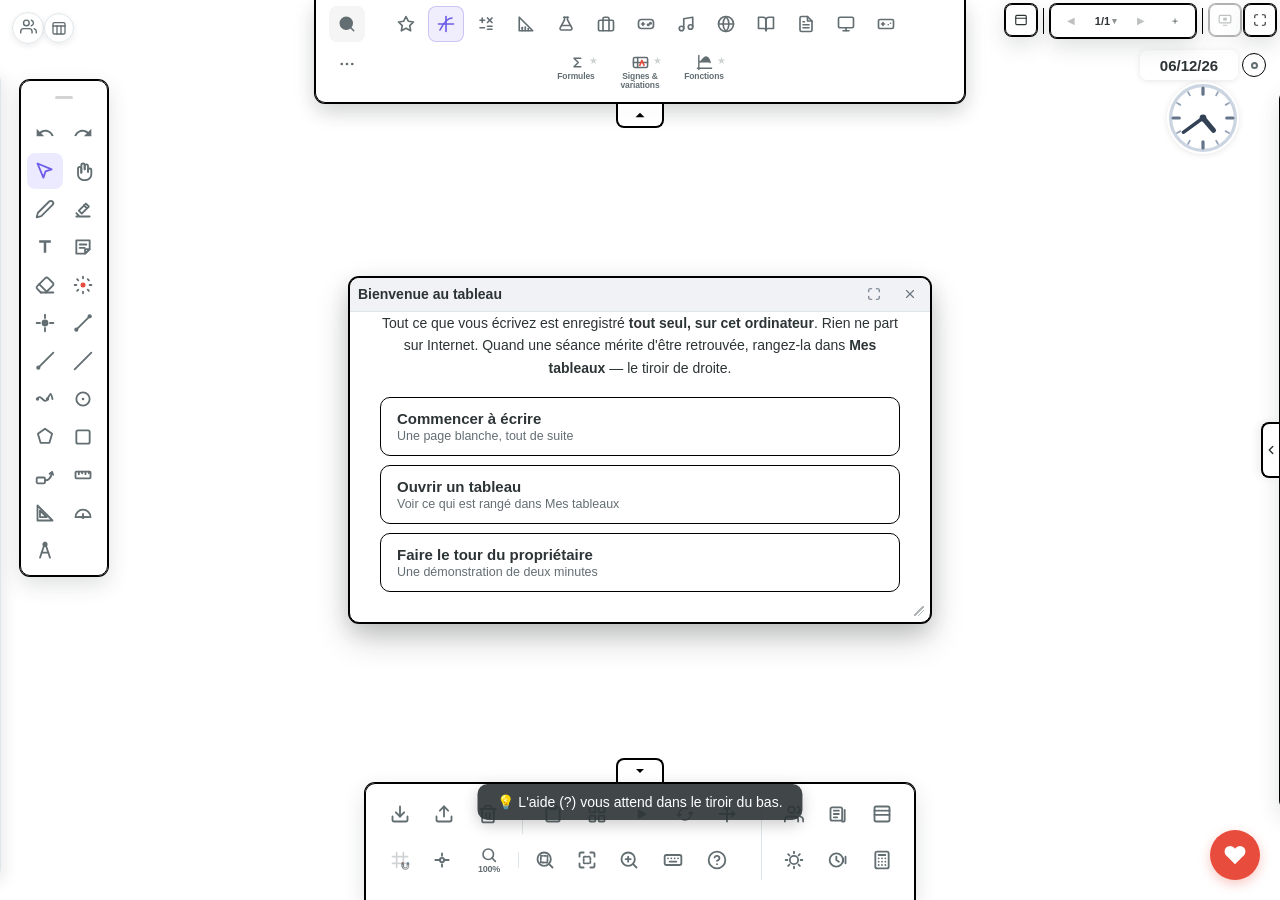
==== commit 98555cbd: "Ce qu'un outil pose appartient à la page qu'on regardait « J'ai tapé une opération posée sur la page" ====
--- a/index.html
+++ b/index.html
@@ -7,7 +7,7 @@
          « Le lecteur de dictée a deux étages » — il ne les avait plus depuis
          des heures, mais le navigateur servait une page d'avant. Tout le
          dépôt est protégé par des numéros de version — « style.css?v=264 »,
-         « script.js?v=468 » — et ces numéros sont écrits DANS CETTE PAGE.
+         « script.js?v=469 » — et ces numéros sont écrits DANS CETTE PAGE.
          Gardée en cache, elle réclame les anciens fichiers : le mécanisme
          entier ne sert alors à rien, et l'on croit un correctif absent quand
          il est simplement pas encore reçu. La page se revalide donc à chaque
@@ -4514,7 +4514,7 @@
     <!-- Le fond de carte du monde (Natural Earth, domaine public) est livré
          avec l'application : la géographie doit marcher sans connexion. -->
     <script src="./lib/maps/monde.js?v=1"></script>
-    <script src="script.js?v=468"></script>
+    <script src="script.js?v=469"></script>
     <script src="pc-figures.js?v=1"></script>
     <script src="plugin.js?v=139"></script>
     <script src="./lib/documents/documents.js?v=2"></script>
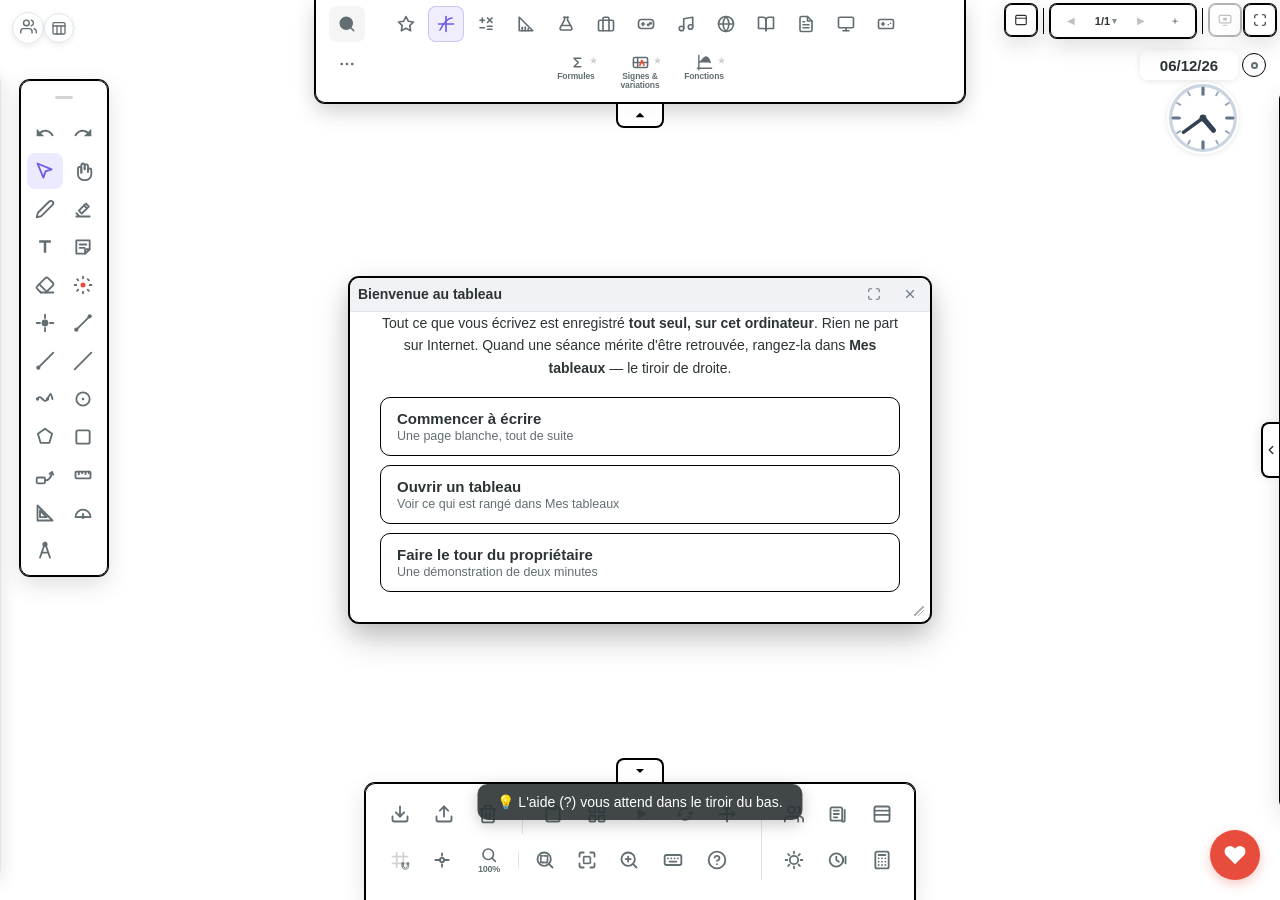
==== commit 9a375500: "Le texte est une tête de famille, pas un cousin du crayon « Quand on a le PDF, la toolbar de droite," ====
--- a/index.html
+++ b/index.html
@@ -6,7 +6,7 @@
     <!-- CETTE PAGE-CI NE SE GARDE PAS EN CACHE.
          « Le lecteur de dictée a deux étages » — il ne les avait plus depuis
          des heures, mais le navigateur servait une page d'avant. Tout le
-         dépôt est protégé par des numéros de version — « style.css?v=264 »,
+         dépôt est protégé par des numéros de version — « style.css?v=265 »,
          « script.js?v=469 » — et ces numéros sont écrits DANS CETTE PAGE.
          Gardée en cache, elle réclame les anciens fichiers : le mécanisme
          entier ne sert alors à rien, et l'on croit un correctif absent quand
@@ -43,7 +43,7 @@
     <script src="./lib/localforage/localforage.min.js?v=1"></script>
     <script src="./lib/qrcode/qrcode.min.js?v=1"></script>
     <script src="./lib/fonts/nunito-base64.js?v=1"></script>
-    <link rel="stylesheet" href="style.css?v=264">
+    <link rel="stylesheet" href="style.css?v=265">
 
     <!-- S'INSTALLER, POUR OUVRIR LES PDF DEPUIS WINDOWS.
          « Comment faire pour ouvrir un PDF par défaut avec Au Tableau, ou le
--- a/style.css
+++ b/style.css
@@ -15329,8 +15329,24 @@
 
    ET CELA NE VAUT QUE DANS LE RAIL. Couchée sur le tableau, la barre a de la
    place, et rien ne justifie d'y cacher quoi que ce soit.
+
+   LE TEXTE A REJOINT LES TÊTES DE FAMILLE.
+
+   « Quand on a le PDF, la toolbar de droite, j'aimerais qu'elle n'ait pas
+   l'icône texte cachée — pas [seulement] quand on appuie sur le stylo. »
+
+   Il y était rangé comme un cousin du crayon, et c'est une erreur de parenté :
+   écrire un bloc de texte sur un polycopié n'est pas une variante du tracé à
+   main levée, c'est l'autre façon d'annoter, celle qu'on choisit D'ABORD
+   quand on veut que la classe du fond puisse lire. L'atteindre demandait de
+   prendre le crayon pour faire paraître le texte, puis de prendre le texte :
+   deux outils pour un geste, et le premier n'était là que pour ouvrir le
+   tiroir du second.
+
+   LE CACHE BLANC, LUI, RESTE DANS LA FAMILLE : il sert à couvrir une réponse
+   imprimée pour écrire par-dessus, et il vient donc toujours APRÈS qu'on a
+   décidé d'écrire. Trois têtes au lieu de deux, et pas quatre.
    ============================================================ */
-#bar-document.dans-le-rail:not(.famille-du-trace) #doc-outil-texte,
 #bar-document.dans-le-rail:not(.famille-du-trace) #doc-outil-cache,
 #bar-document.dans-le-rail:not(.famille-de-la-taille) #doc-decoupe-forme,
 #bar-document.dans-le-rail:not(.famille-de-la-taille) #doc-rogner { display: none !important; }
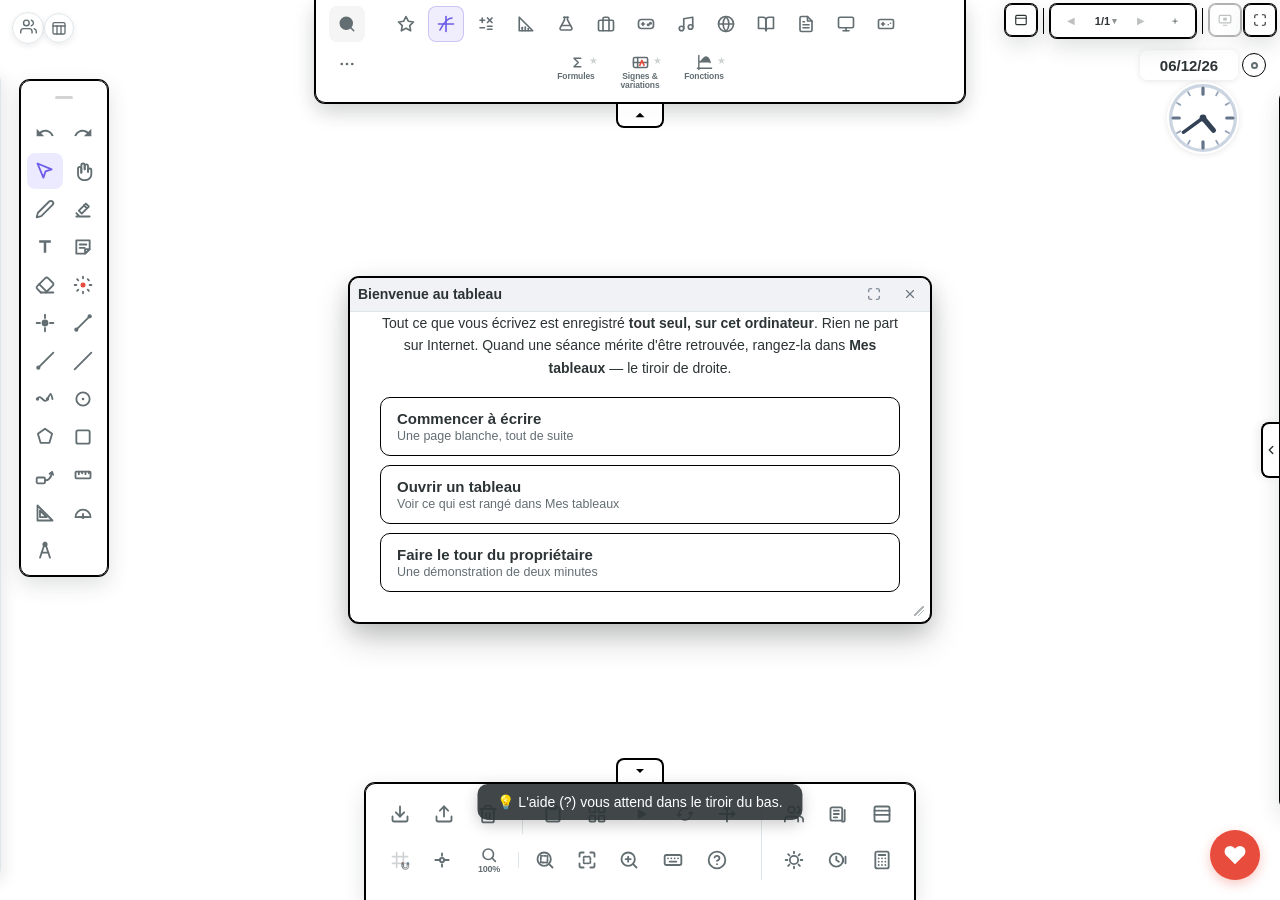
==== commit 585982c2: "Le calque net : un PDF vectoriel reste propre, même zoomé très très fort « Si un PDF est en vectorie" ====
--- a/index.html
+++ b/index.html
@@ -7,7 +7,7 @@
          « Le lecteur de dictée a deux étages » — il ne les avait plus depuis
          des heures, mais le navigateur servait une page d'avant. Tout le
          dépôt est protégé par des numéros de version — « style.css?v=265 »,
-         « script.js?v=469 » — et ces numéros sont écrits DANS CETTE PAGE.
+         « script.js?v=470 » — et ces numéros sont écrits DANS CETTE PAGE.
          Gardée en cache, elle réclame les anciens fichiers : le mécanisme
          entier ne sert alors à rien, et l'on croit un correctif absent quand
          il est simplement pas encore reçu. La page se revalide donc à chaque
@@ -4514,7 +4514,7 @@
     <!-- Le fond de carte du monde (Natural Earth, domaine public) est livré
          avec l'application : la géographie doit marcher sans connexion. -->
     <script src="./lib/maps/monde.js?v=1"></script>
-    <script src="script.js?v=469"></script>
+    <script src="script.js?v=470"></script>
     <script src="pc-figures.js?v=1"></script>
     <script src="plugin.js?v=139"></script>
     <script src="./lib/documents/documents.js?v=2"></script>
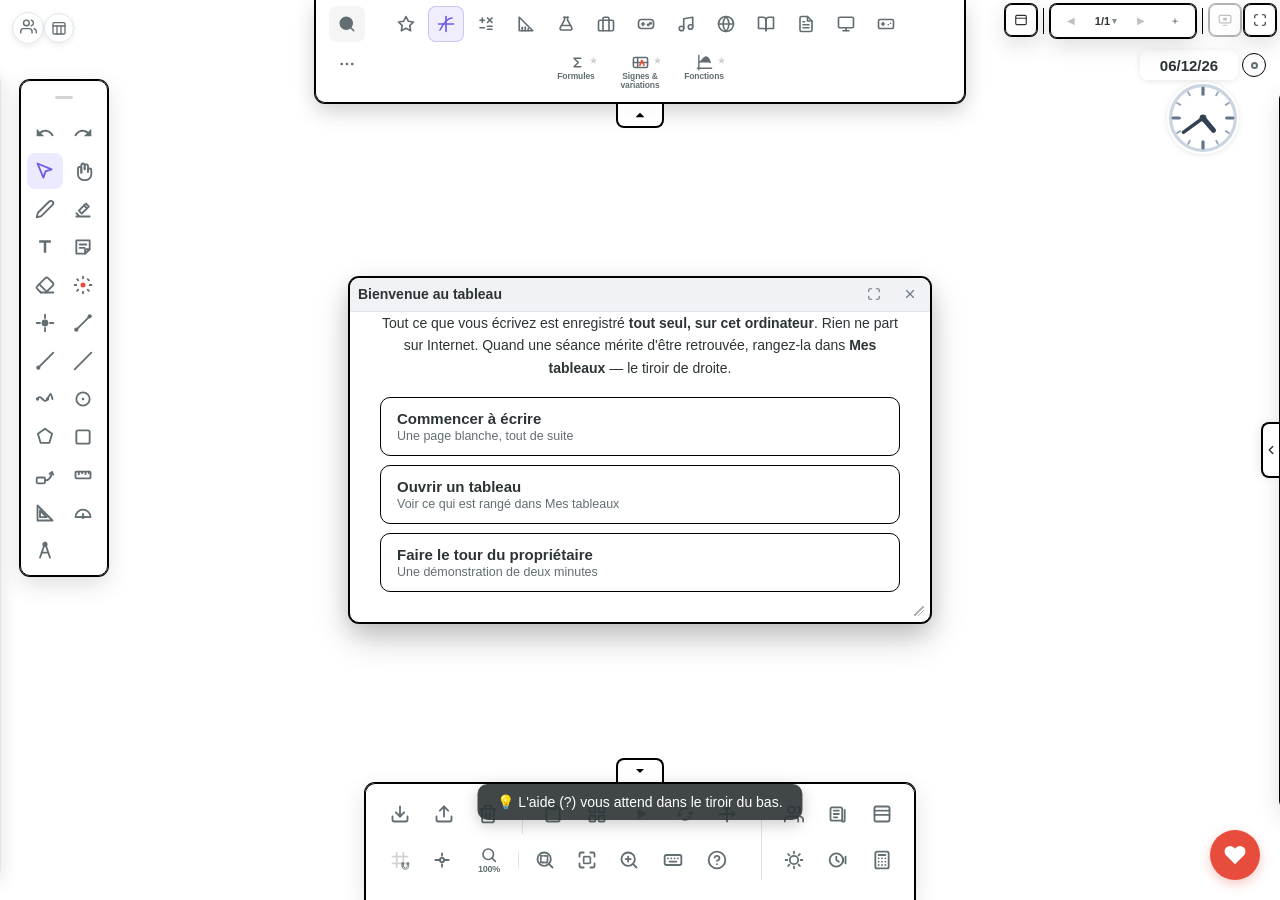
==== commit c15d21c3: "Le calque passe devant l'affinage : net en 113 ms au lieu de 699 « C'est pas hyper fluide, on voit q" ====
--- a/index.html
+++ b/index.html
@@ -7,7 +7,7 @@
          « Le lecteur de dictée a deux étages » — il ne les avait plus depuis
          des heures, mais le navigateur servait une page d'avant. Tout le
          dépôt est protégé par des numéros de version — « style.css?v=265 »,
-         « script.js?v=470 » — et ces numéros sont écrits DANS CETTE PAGE.
+         « script.js?v=471 » — et ces numéros sont écrits DANS CETTE PAGE.
          Gardée en cache, elle réclame les anciens fichiers : le mécanisme
          entier ne sert alors à rien, et l'on croit un correctif absent quand
          il est simplement pas encore reçu. La page se revalide donc à chaque
@@ -4514,7 +4514,7 @@
     <!-- Le fond de carte du monde (Natural Earth, domaine public) est livré
          avec l'application : la géographie doit marcher sans connexion. -->
     <script src="./lib/maps/monde.js?v=1"></script>
-    <script src="script.js?v=470"></script>
+    <script src="script.js?v=471"></script>
     <script src="pc-figures.js?v=1"></script>
     <script src="plugin.js?v=139"></script>
     <script src="./lib/documents/documents.js?v=2"></script>
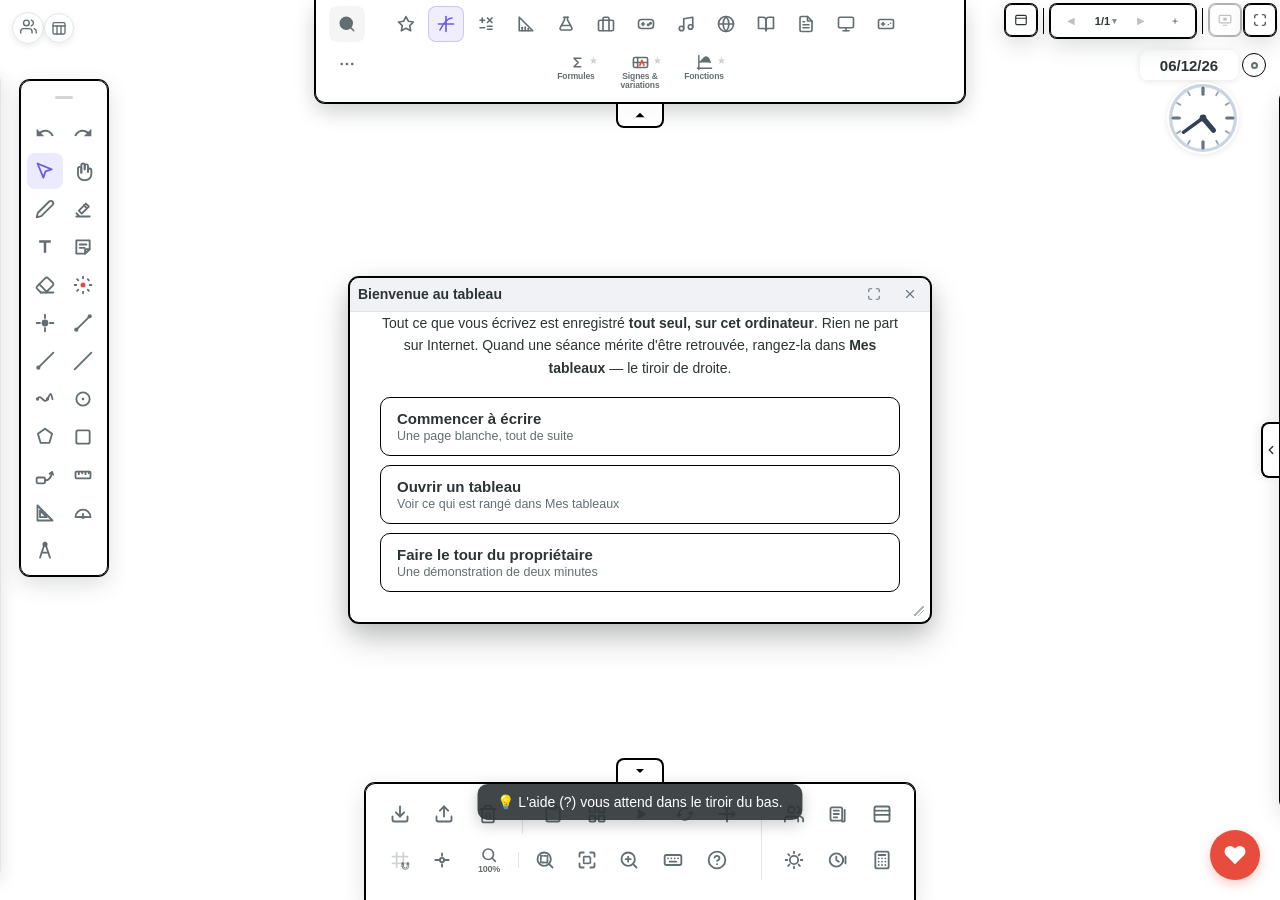
==== commit e60ddc45: "Le pincement à deux doigts ne prévenait personne « Hyper pixellisé ! » — à 1344 %, sur un document v" ====
--- a/index.html
+++ b/index.html
@@ -7,7 +7,7 @@
          « Le lecteur de dictée a deux étages » — il ne les avait plus depuis
          des heures, mais le navigateur servait une page d'avant. Tout le
          dépôt est protégé par des numéros de version — « style.css?v=265 »,
-         « script.js?v=471 » — et ces numéros sont écrits DANS CETTE PAGE.
+         « script.js?v=472 » — et ces numéros sont écrits DANS CETTE PAGE.
          Gardée en cache, elle réclame les anciens fichiers : le mécanisme
          entier ne sert alors à rien, et l'on croit un correctif absent quand
          il est simplement pas encore reçu. La page se revalide donc à chaque
@@ -4514,7 +4514,7 @@
     <!-- Le fond de carte du monde (Natural Earth, domaine public) est livré
          avec l'application : la géographie doit marcher sans connexion. -->
     <script src="./lib/maps/monde.js?v=1"></script>
-    <script src="script.js?v=471"></script>
+    <script src="script.js?v=472"></script>
     <script src="pc-figures.js?v=1"></script>
     <script src="plugin.js?v=139"></script>
     <script src="./lib/documents/documents.js?v=2"></script>
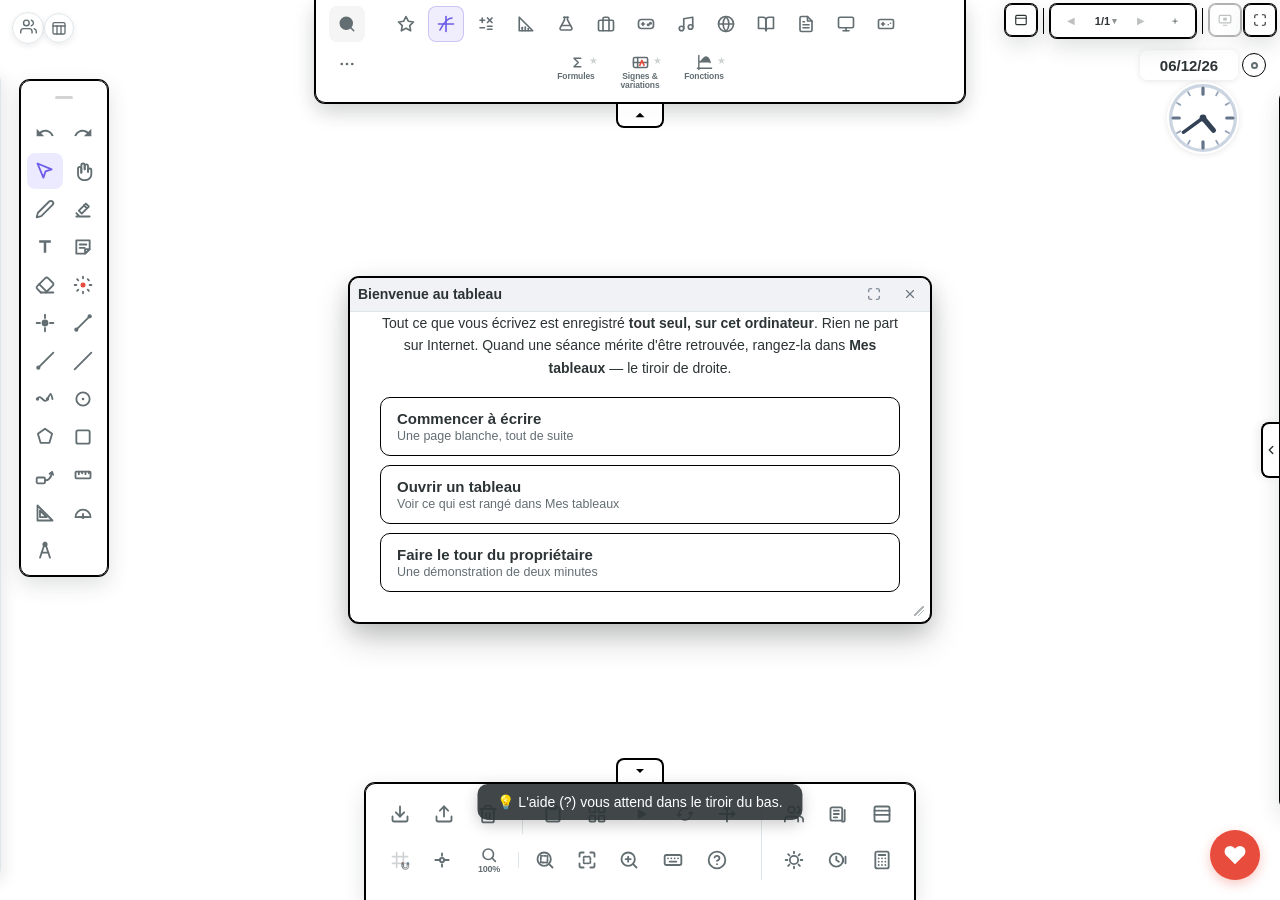
==== commit 79de8169: "Python au tableau sans Internet : Skulpt embarqué remplace Brython « On pourrait intégrer skulpt.org" ====
--- a/index.html
+++ b/index.html
@@ -6,8 +6,8 @@
     <!-- CETTE PAGE-CI NE SE GARDE PAS EN CACHE.
          « Le lecteur de dictée a deux étages » — il ne les avait plus depuis
          des heures, mais le navigateur servait une page d'avant. Tout le
-         dépôt est protégé par des numéros de version — « style.css?v=265 »,
-         « script.js?v=472 » — et ces numéros sont écrits DANS CETTE PAGE.
+         dépôt est protégé par des numéros de version — « style.css?v=266 »,
+         « script.js?v=473 » — et ces numéros sont écrits DANS CETTE PAGE.
          Gardée en cache, elle réclame les anciens fichiers : le mécanisme
          entier ne sert alors à rien, et l'on croit un correctif absent quand
          il est simplement pas encore reçu. La page se revalide donc à chaque
@@ -43,7 +43,7 @@
     <script src="./lib/localforage/localforage.min.js?v=1"></script>
     <script src="./lib/qrcode/qrcode.min.js?v=1"></script>
     <script src="./lib/fonts/nunito-base64.js?v=1"></script>
-    <link rel="stylesheet" href="style.css?v=265">
+    <link rel="stylesheet" href="style.css?v=266">
 
     <!-- S'INSTALLER, POUR OUVRIR LES PDF DEPUIS WINDOWS.
          « Comment faire pour ouvrir un PDF par défaut avec Au Tableau, ou le
@@ -3655,6 +3655,14 @@
             </div>
         </div>
 
+        <!-- EXÉCUTER CE QUI EST ÉCRIT AU TABLEAU. Ce groupe ne paraît que si le
+             texte sélectionné est un programme : voir « leTexteEstDuPython ». -->
+        <div class="style-group group-python">
+            <div class="divider"></div>
+            <button class="btn" id="btn-python-executer" type="button"
+                    data-tooltip="Exécuter ce programme Python">▶ Python</button>
+        </div>
+
         <!-- L'ORDRE, ET C'EST LUI QUI FAIT LA COHÉRENCE. De gauche à droite :
              ce qui ne concerne QUE cet objet (pages, cadre, rognage), puis son
              APPARENCE (couleur, épaisseur, opacité, texte), puis son PLACE dans
@@ -4514,7 +4522,7 @@
     <!-- Le fond de carte du monde (Natural Earth, domaine public) est livré
          avec l'application : la géographie doit marcher sans connexion. -->
     <script src="./lib/maps/monde.js?v=1"></script>
-    <script src="script.js?v=472"></script>
+    <script src="script.js?v=473"></script>
     <script src="pc-figures.js?v=1"></script>
     <script src="plugin.js?v=139"></script>
     <script src="./lib/documents/documents.js?v=2"></script>
--- a/style.css
+++ b/style.css
@@ -2427,6 +2427,7 @@
 #bar-style.ctx-line .group-line,
 #bar-style.ctx-surligneur .group-surligneur,
 #bar-style.ctx-text .group-text,
+#bar-style.ctx-python .group-python,
 #bar-style.ctx-zindex .group-zindex,
 #bar-style.ctx-lock .group-lock,
 #bar-document.ctx-document .group-document {
@@ -13709,6 +13710,48 @@
 .html-postit-python .py-lancer:hover { background: #0ecfa6; }
 .html-postit-python .py-lancer:disabled { background: #4a5a58; color: #9aa; cursor: progress; }
 
+/* ARRÊTER. Rouge, parce qu'on le cherche dans l'urgence — une boucle qui ne
+   finit pas — et qu'un bouton de la même couleur que « Exécuter » se confond
+   avec lui au moment précis où il ne faut pas se tromper. */
+.html-postit-python .py-arreter {
+    border: none;
+    border-radius: 6px;
+    padding: 5px 14px;
+    background: #d63031;
+    color: #fff;
+    font-weight: 700;
+    font-size: 13px;
+    cursor: pointer;
+}
+
+.html-postit-python .py-arreter:hover { background: #e84343; }
+
+/* POSER LE DESSIN. Bleu : ce n'est ni lancer ni arrêter, c'est emporter le
+   résultat sur le tableau. */
+.html-postit-python .py-poser {
+    border: none;
+    border-radius: 6px;
+    padding: 5px 14px;
+    background: #0984e3;
+    color: #fff;
+    font-weight: 700;
+    font-size: 13px;
+    cursor: pointer;
+}
+
+.html-postit-python .py-poser:hover { background: #2a9bf0; }
+
+/* LA ZONE DE TRACÉ. Fond blanc quoi qu'il arrive : la tortue dessine en noir
+   par défaut, et sur le fond sombre de la fenêtre on ne verrait rien. */
+.html-postit-python .py-tortue {
+    background: #ffffff;
+    border-radius: 6px;
+    min-height: 180px;
+    flex: 1 1 auto;
+    overflow: hidden;
+    position: relative;
+}
+
 .html-postit-python .py-etat {
     font-size: 11.5px;
     color: #b9b7cc;
